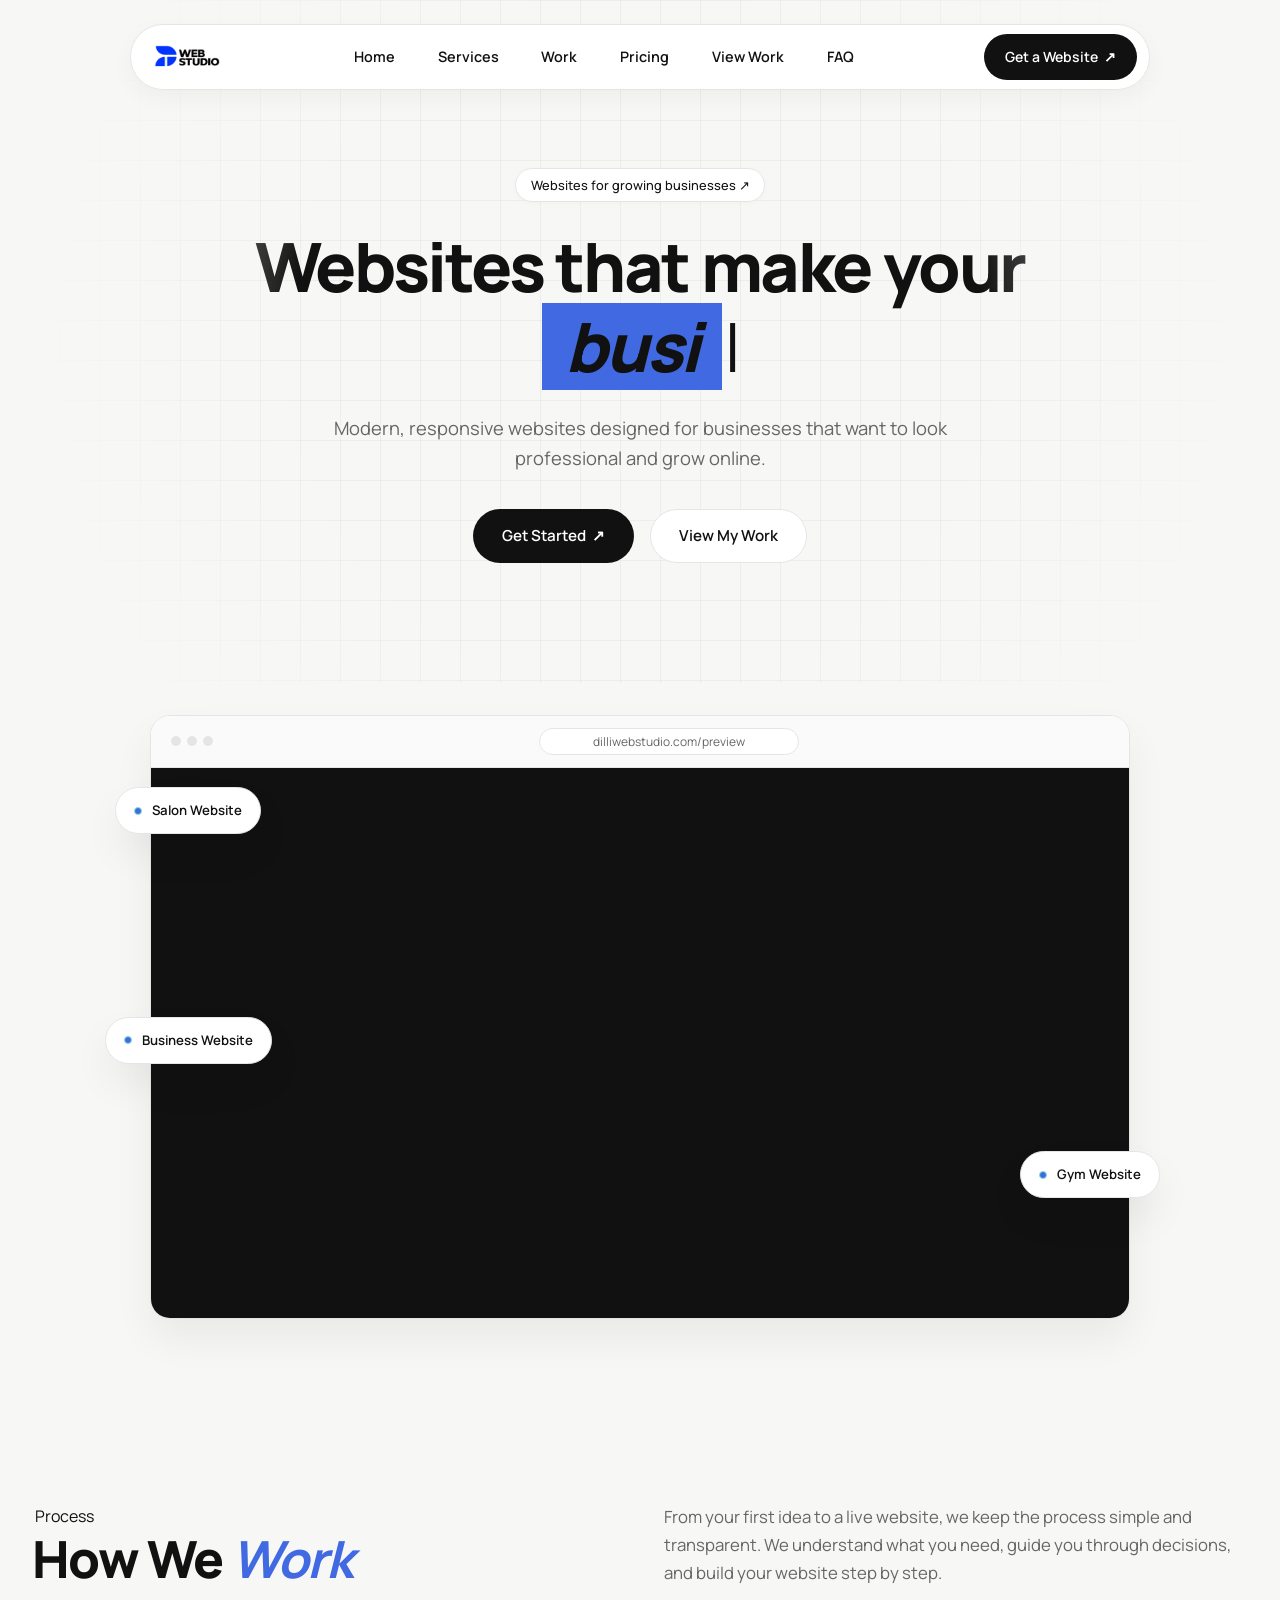
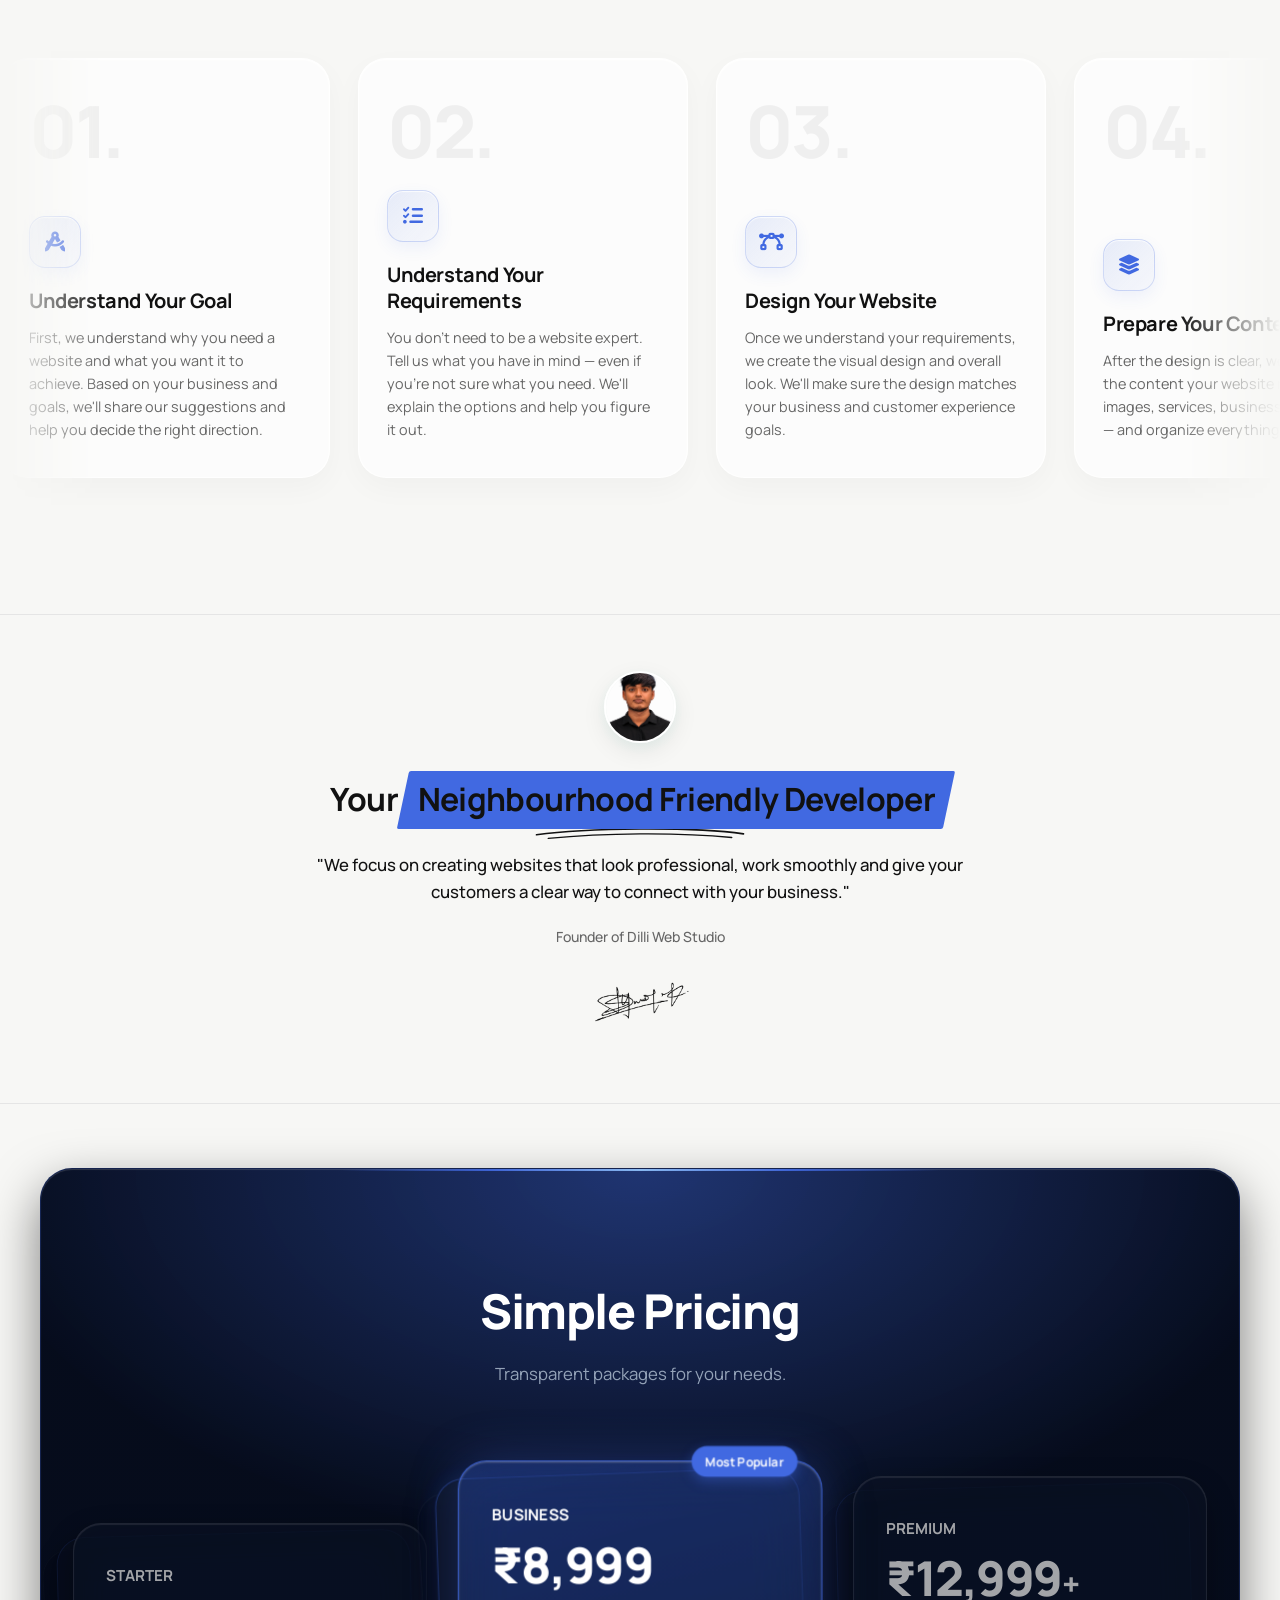
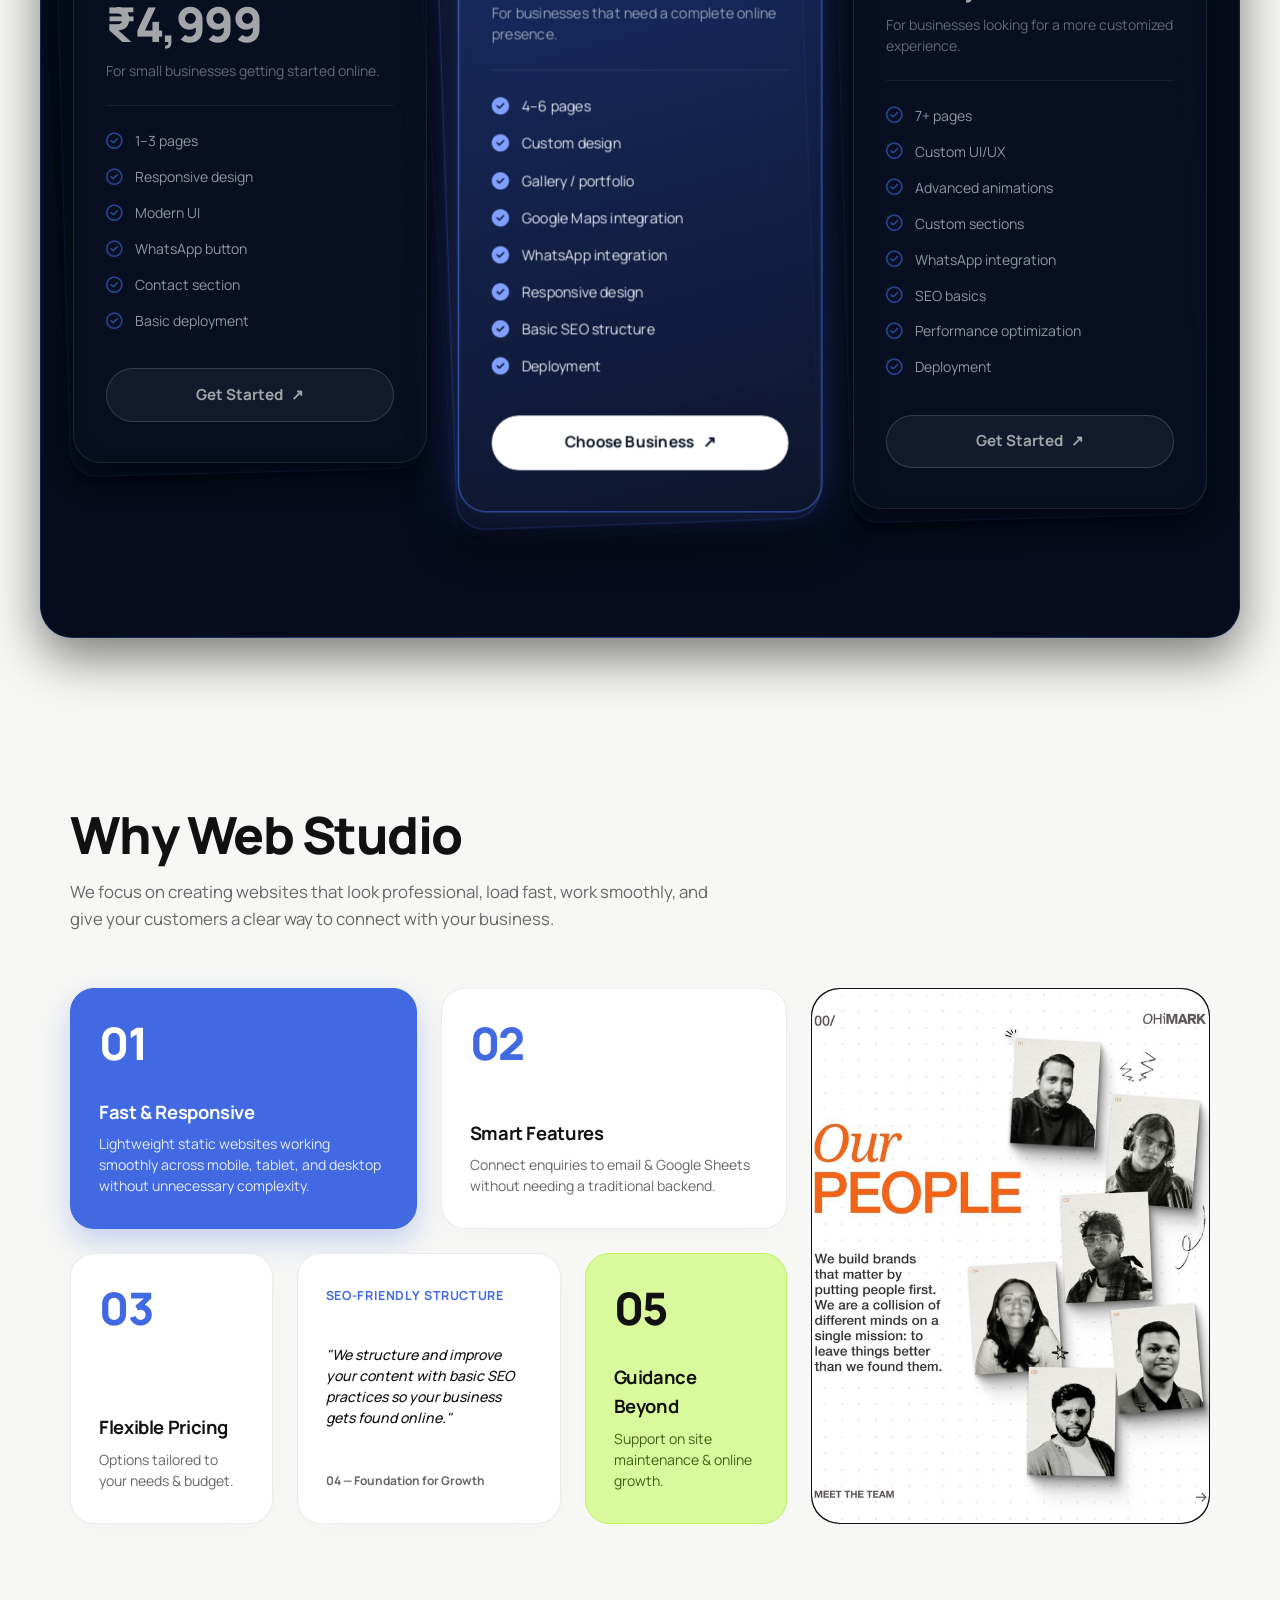
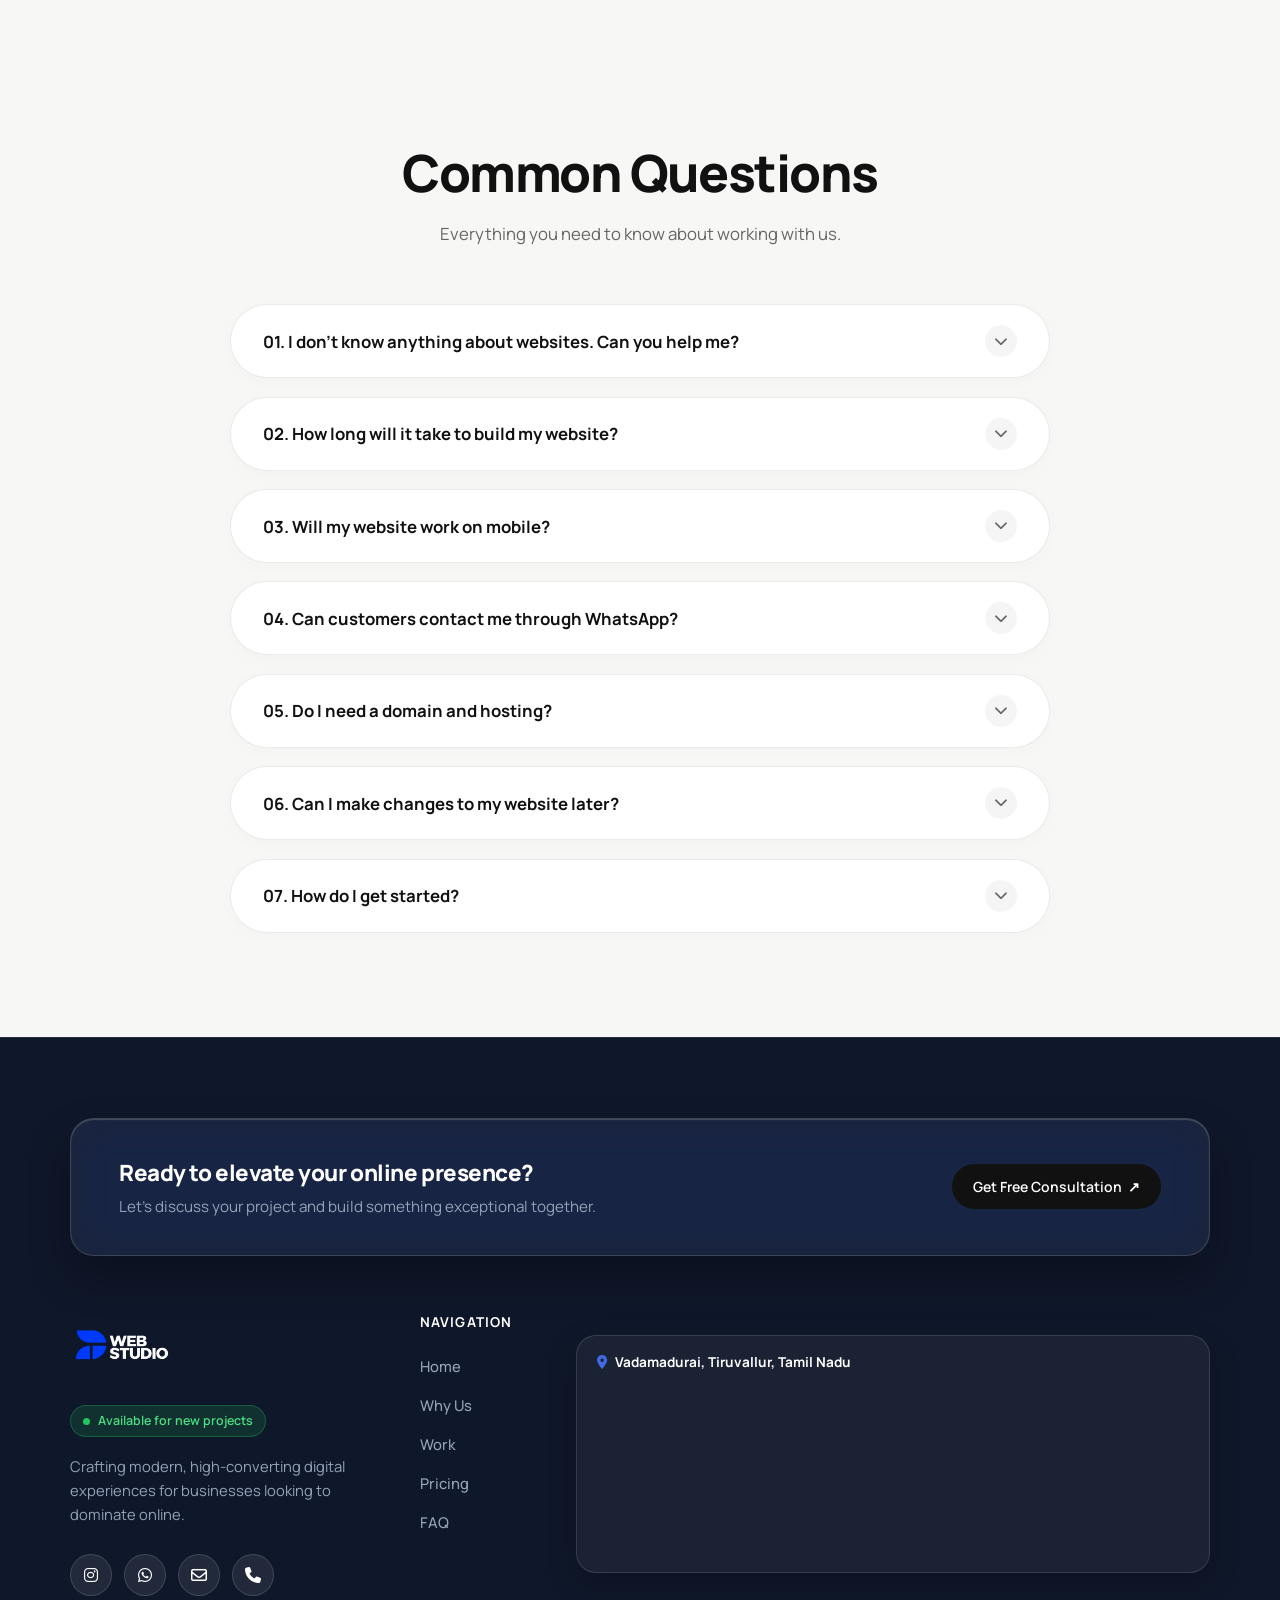
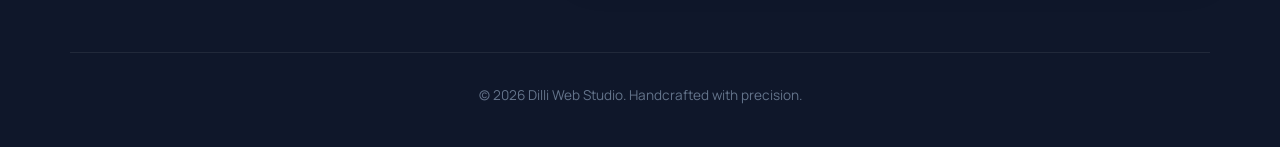
==== index.html @ 97ab56bd "'q'" ====
<!DOCTYPE html>
<html lang="en">

<head>
    <meta charset="UTF-8" />
    <meta name="viewport" content="width=device-width, initial-scale=1.0" />
    <title>Dilli Web Studio — Websites for Growing Businesses</title>
    <link rel="stylesheet" href="style.css">

    <link rel="stylesheet" href="https://cdnjs.cloudflare.com/ajax/libs/font-awesome/6.5.1/css/all.min.css" />

    <link rel="icon" type="image/png" href="data/WebStudio-FinalLogo2.png">
    <link rel="apple-touch-icon" href="data/WebStudio-FinalLogo2.png">

    <!-- Typography: Manrope -->
    <link rel="preconnect" href="https://fonts.googleapis.com">
    <link rel="preconnect" href="https://fonts.gstatic.com" crossorigin>
    <link href="https://fonts.googleapis.com/css2?family=Manrope:wght@400;500;600;700;800&display=swap"
        rel="stylesheet">
</head>

<body>

    <!-- NAVBAR -->
    <header class="header-nav">
        <div class="nav-pill">
            <a href="#" class="brand-logo">
                <img src="data/WebStudio-FinalLogo.png" alt="Dilli Web Studio Logo" class="brand-logo-img" />
            </a>

            <ul class="nav-menu" id="navMenu">
                <li><a href="#" class="nav-link">Home</a></li>
                <li><a href="services.html" class="nav-link">Services</a></li>
                <li><a href="#ourwork" class="nav-link">Work</a></li>
                <li><a href="#pricing" class="nav-link">Pricing</a></li>
                <li><a href="#mywork" class="nav-link">View Work</a></li>
                <li><a href="#f&q" class="nav-link">FAQ</a></li>
            </ul>

            <div class="nav-actions">
                <a href="https://wa.me/918825858292" target="_blank" class="btn-pill btn-primary">
                    Get a Website <span class="btn-arrow">↗</span>
                </a>
                <button class="mobile-toggle" id="mobileToggle" aria-label="Toggle Menu">
                    <i class="fa-solid fa-bars"></i>
                </button>
            </div>
        </div>
    </header>

    <main>
        <!-- HERO SECTION -->
        <section id="home" class="hero-section">
            <div class="badge-announcement">
                <span>Websites for growing businesses ↗</span>
            </div>

            <!-- Empty heading container for automatic typing animation -->
            <h1 class="hero-heading">
                <span id="typing-text"></span><span class="typing-cursor">|</span>
            </h1>

            <p class="hero-description">
                Modern, responsive websites designed for businesses that want to look professional and grow online.
            </p>

            <div class="hero-cta-group">
                <a href="https://wa.me/918825858292" target="_blank" class="btn-pill btn-primary">
                    Get Started <span class="btn-arrow">↗</span>
                </a>
                <a href="#" class="btn-pill btn-secondary">View My Work</a>
            </div>
        </section>

        <!-- PRO DUAL-OPTION GLASS NOTIFICATION WIDGET -->
        <div class="pro-whatsapp-widget">

            <!-- Frosted Glass Card -->
            <div class="pro-whatsapp-popup glass-card-theme" id="whatsappPopup">
                <button onclick="closeWhatsApp()" class="popup-close-btn" aria-label="Close notification">
                    <i class="fa-solid fa-xmark"></i>
                </button>

                <div class="popup-header">
                    <div class="popup-avatar-group">
                        <img src="data/pic-of-mee.png" class="popup-avatar-img" alt="Dilli Shankar" />
                        <span class="active-pulse"></span>
                    </div>
                    <div class="popup-meta">
                        <span class="popup-sender">Dilli Shankar</span>
                        <span class="popup-status"><i class="fa-solid fa-circle text-green"></i> Online & Ready to
                            Help</span>
                    </div>
                </div>

                <!-- Tab Option Switcher -->
                <div class="notif-tab-switcher">
                    <button class="notif-tab active" id="tabChatBtn" onclick="switchNotifTab('chat')">
                        <i class="fa-brands fa-whatsapp"></i> Direct Chat
                    </button>
                    <button class="notif-tab" id="tabFormBtn" onclick="switchNotifTab('form')">
                        <i class="fa-solid fa-paper-plane"></i> Quick Inquiry
                    </button>
                </div>

                <!-- View 1: Direct WhatsApp Chat -->
                <div class="notif-tab-content active" id="notifChatView">
                    <div class="popup-body">
                        <p class="popup-message">
                            👋 Hey there! Have a question about your project? Chat directly on WhatsApp.
                        </p>
                    </div>
                    <a href="https://wa.me/918825858292?text=Hi%2C%20I%20would%20like%20to%20discuss%20building%20a%20website!"
                        target="_blank" rel="noopener noreferrer" class="popup-cta-btn wa-bg">
                        <span>Start WhatsApp Chat</span>
                        <i class="fa-brands fa-whatsapp"></i>
                    </a>
                </div>

                <!-- View 2: Lead Submission Form (Google Apps Script) -->
                <div class="notif-tab-content" id="notifFormView">
                    <form id="leadCaptureForm" onsubmit="handleLeadSubmit(event)" class="notif-form">
                        <div class="form-group-sm">
                            <input type="text" id="leadName" name="Name" placeholder="Your Name" required
                                class="notif-input" />
                        </div>
                        <div class="form-group-sm">
                            <input type="tel" id="leadPhone" name="Phone" placeholder="WhatsApp Number" required
                                class="notif-input" />
                        </div>
                        <button type="submit" class="popup-cta-btn blue-bg" id="leadSubmitBtn">
                            <span>Submit Inquiry</span>
                            <i class="fa-solid fa-check"></i>
                        </button>
                        <div id="formSuccessMsg" class="form-success-alert"></div>
                    </form>
                </div>
            </div>

            <!-- Floating Circular Face Trigger -->
            <a href="javascript:void(0)" onclick="toggleNotificationCard()" class="pro-whatsapp-btn"
                aria-label="Contact Dilli Shankar">
                <img src="data/pic-of-mee.png" class="trigger-face-avatar" alt="Dilli Shankar Profile" />
                <span class="btn-wa-icon-badge"><i class="fa-brands fa-whatsapp"></i></span>
                <span class="btn-unread-badge">1</span>
            </a>

        </div>

        <!-- SHOWCASE / VIDEO SECTION -->
        <section id="mywork" class="showcase-section">
            <div class="showcase-wrapper">

                <!-- Floating Accent Badges -->
                <div class="floating-card float-1">
                    <span class="dot-status"></span> Salon Website
                </div>
                <div class="floating-card float-2">
                    <span class="dot-status"></span> Gym Website
                </div>
                <div class="floating-card float-3">
                    <span class="dot-status"></span> Business Website
                </div>

                <!-- Browser Frame with Embedded Video -->
                <div class="browser-frame">
                    <div class="browser-header">
                        <div class="browser-dots">
                            <div class="dot"></div>
                            <div class="dot"></div>
                            <div class="dot"></div>
                        </div>
                        <div class="browser-address">dilliwebstudio.com/preview</div>
                    </div>

                    <!-- Video Viewport -->
                    <div class="mockup-video-container">
                        <video autoplay loop muted playsinline class="showcase-video">
                            <source src="data/demo.mp4" type="video/mp4" />
                            Your browser does not support the video tag.
                        </video>
                    </div>
                </div>

            </div>
        </section>

        <!-- HOW WE WORK SECTION -->
        <section id=ourwork class="how-it-works-section" id="how-we-work">
            <div class="how-it-works-container">

                <!-- Header -->
                <div class="how-it-works-header">
                    <div class="header-left">
                        <span class="badge-pill">
                            <i class="fa-solid fa-sparkles"></i> Process
                        </span>
                        <h2 class="section-title">How We <em class="highlight-blue-italic">Work</em></h2>
                    </div>
                    <div class="header-right">
                        <p class="section-desc">
                            From your first idea to a live website, we keep the process simple and transparent. We
                            understand what you need, guide you through decisions, and build your website step by step.
                        </p>
                    </div>
                </div>

                <!-- Infinite Auto-Scrolling Glass Track -->
                <div class="process-carousel-wrapper">
                    <div class="process-cards-track">

                        <!-- Set 1 (Original) -->
                        <div class="process-card glass-card">
                            <span class="card-step-num">01.</span>
                            <div class="card-body">
                                <div class="card-icon-glass">
                                    <i class="fa-solid fa-compass-drafting"></i>
                                </div>
                                <h3 class="card-title">Understand Your Goal</h3>
                                <p class="card-text">First, we understand why you need a website and what you want it to
                                    achieve. Based on your business and goals, we'll share our suggestions and help you
                                    decide the right direction.</p>
                            </div>
                        </div>

                        <div class="process-card glass-card">
                            <span class="card-step-num">02.</span>
                            <div class="card-body">
                                <div class="card-icon-glass">
                                    <i class="fa-solid fa-list-check"></i>
                                </div>
                                <h3 class="card-title">Understand Your Requirements</h3>
                                <p class="card-text">You don't need to be a website expert. Tell us what you have in
                                    mind — even if you're not sure what you need. We'll explain the options and help you
                                    figure it out.</p>
                            </div>
                        </div>

                        <div class="process-card glass-card">
                            <span class="card-step-num">03.</span>
                            <div class="card-body">
                                <div class="card-icon-glass">
                                    <i class="fa-solid fa-bezier-curve"></i>
                                </div>
                                <h3 class="card-title">Design Your Website</h3>
                                <p class="card-text">Once we understand your requirements, we create the visual design
                                    and overall look. We'll make sure the design matches your business and customer
                                    experience goals.</p>
                            </div>
                        </div>

                        <div class="process-card glass-card">
                            <span class="card-step-num">04.</span>
                            <div class="card-body">
                                <div class="card-icon-glass">
                                    <i class="fa-solid fa-layer-group"></i>
                                </div>
                                <h3 class="card-title">Prepare Your Content</h3>
                                <p class="card-text">After the design is clear, we'll work on the content your website
                                    needs — text, images, services, business information — and organize everything
                                    properly.</p>
                            </div>
                        </div>

                        <div class="process-card glass-card">
                            <span class="card-step-num">05.</span>
                            <div class="card-body">
                                <div class="card-icon-glass">
                                    <i class="fa-solid fa-laptop-code"></i>
                                </div>
                                <h3 class="card-title">Bring Design to Life</h3>
                                <p class="card-text">Once design and content are ready, we move into development and
                                    build the responsive front-end so your website works smoothly across mobile, tablet,
                                    and desktop.</p>
                            </div>
                        </div>

                        <div class="process-card glass-card">
                            <span class="card-step-num">06.</span>
                            <div class="card-body">
                                <div class="card-icon-glass">
                                    <i class="fa-solid fa-network-wired"></i>
                                </div>
                                <h3 class="card-title">Add Smart Functionality</h3>
                                <p class="card-text">We can add useful features using Google Apps Script — such as
                                    contact form submissions, email notifications, and sending enquiry data directly to
                                    Google Sheets.</p>
                            </div>
                        </div>

                        <div class="process-card glass-card">
                            <span class="card-step-num">07.</span>
                            <div class="card-body">
                                <div class="card-icon-glass">
                                    <i class="fa-solid fa-paper-plane"></i>
                                </div>
                                <h3 class="card-title">Launch Your Website</h3>
                                <p class="card-text">Once everything is tested and you're happy with the result, we'll
                                    help get your website live with the appropriate hosting and deployment setup based
                                    on your requirements.</p>
                            </div>
                        </div>

                        <!-- Set 2 (Duplicated for Seamless Infinite Loop) -->
                        <div class="process-card glass-card" aria-hidden="true">
                            <span class="card-step-num">01.</span>
                            <div class="card-body">
                                <div class="card-icon-glass">
                                    <i class="fa-solid fa-compass-drafting"></i>
                                </div>
                                <h3 class="card-title">Understand Your Goal</h3>
                                <p class="card-text">First, we understand why you need a website and what you want it to
                                    achieve. Based on your business and goals, we'll share our suggestions and help you
                                    decide the right direction.</p>
                            </div>
                        </div>

                        <div class="process-card glass-card" aria-hidden="true">
                            <span class="card-step-num">02.</span>
                            <div class="card-body">
                                <div class="card-icon-glass">
                                    <i class="fa-solid fa-list-check"></i>
                                </div>
                                <h3 class="card-title">Understand Your Requirements</h3>
                                <p class="card-text">You don't need to be a website expert. Tell us what you have in
                                    mind — even if you're not sure what you need. We'll explain the options and help you
                                    figure it out.</p>
                            </div>
                        </div>

                        <div class="process-card glass-card" aria-hidden="true">
                            <span class="card-step-num">03.</span>
                            <div class="card-body">
                                <div class="card-icon-glass">
                                    <i class="fa-solid fa-bezier-curve"></i>
                                </div>
                                <h3 class="card-title">Design Your Website</h3>
                                <p class="card-text">Once we understand your requirements, we create the visual design
                                    and overall look. We'll make sure the design matches your business and customer
                                    experience goals.</p>
                            </div>
                        </div>

                        <div class="process-card glass-card" aria-hidden="true">
                            <span class="card-step-num">04.</span>
                            <div class="card-body">
                                <div class="card-icon-glass">
                                    <i class="fa-solid fa-layer-group"></i>
                                </div>
                                <h3 class="card-title">Prepare Your Content</h3>
                                <p class="card-text">After the design is clear, we'll work on the content your website
                                    needs — text, images, services, business information — and organize everything
                                    properly.</p>
                            </div>
                        </div>

                        <div class="process-card glass-card" aria-hidden="true">
                            <span class="card-step-num">05.</span>
                            <div class="card-body">
                                <div class="card-icon-glass">
                                    <i class="fa-solid fa-laptop-code"></i>
                                </div>
                                <h3 class="card-title">Bring Design to Life</h3>
                                <p class="card-text">Once design and content are ready, we move into development and
                                    build the responsive front-end so your website works smoothly across mobile, tablet,
                                    and desktop.</p>
                            </div>
                        </div>

                        <div class="process-card glass-card" aria-hidden="true">
                            <span class="card-step-num">06.</span>
                            <div class="card-body">
                                <div class="card-icon-glass">
                                    <i class="fa-solid fa-network-wired"></i>
                                </div>
                                <h3 class="card-title">Add Smart Functionality</h3>
                                <p class="card-text">We can add useful features using Google Apps Script — such as
                                    contact form submissions, email notifications, and sending enquiry data directly to
                                    Google Sheets.</p>
                            </div>
                        </div>

                        <div class="process-card glass-card" aria-hidden="true">
                            <span class="card-step-num">07.</span>
                            <div class="card-body">
                                <div class="card-icon-glass">
                                    <i class="fa-solid fa-paper-plane"></i>
                                </div>
                                <h3 class="card-title">Launch Your Website</h3>
                                <p class="card-text">Once everything is tested and you're happy with the result, we'll
                                    help get your website live with the appropriate hosting and deployment setup based
                                    on your requirements.</p>
                            </div>
                        </div>

                    </div>
                </div>

            </div>
        </section>

        <!-- SOCIAL PROOF SECTION -->
        <section class="social-proof-section reveal-on-scroll">
            <div class="proof-container">
                <div class="avatar-wrapper">
                    <img src="data/pic-of-mee.png" class="proof-avatar" alt="Dilli Shankar" />
                </div>

                <h3 class="proof-title">
                    Your <span class="highlight-skew">Neighbourhood Friendly Developer</span>
                    <svg class="underline-stroke" viewBox="0 0 240 20" fill="none" xmlns="http://www.w3.org/2000/svg">
                        <path d="M5 12 C 60 4, 180 3, 235 11" stroke="#111111" stroke-width="1.8"
                            stroke-linecap="round" />
                        <path d="M18 16 C 80 10, 160 9, 222 15" stroke="#111111" stroke-width="1.4"
                            stroke-linecap="round" />
                    </svg>
                </h3>
                <blockquote class="proof-quote">
                    "We focus on creating websites that look professional, work smoothly and give your customers a clear
                    way to connect with your business."
                </blockquote>

                <div class="proof-author-wrapper">
                    <p class="proof-author">Founder of Dilli Web Studio</p>
                    <img src="data/signature.png" alt="Dilli Shankar Signature" class="proof-signature" />
                </div>
            </div>
        </section>

        <!-- PRICING SECTION (STACKED DECK INTERACTION) -->
        <section class="pricing-section" id="pricing">
            <div class="pricing-header">
                <h2 class="pricing-heading">Simple Pricing</h2>
                <p class="pricing-subheading">Transparent packages for your needs.</p>
            </div>

            <div class="pricing-grid" id="pricingDeck">

                <!-- STARTER CARD -->
                <div class="stacked-card-wrapper" onclick="selectPricingCard(this, event)">
                    <div class="pricing-card">
                        <div class="card-top">
                            <span class="plan-tag">STARTER</span>
                            <div class="price-val">₹4,999</div>
                            <p class="plan-desc">For small businesses getting started online.</p>
                        </div>

                        <ul class="features-list">
                            <li><i class="fa-regular fa-circle-check"></i> 1–3 pages</li>
                            <li><i class="fa-regular fa-circle-check"></i> Responsive design</li>
                            <li><i class="fa-regular fa-circle-check"></i> Modern UI</li>
                            <li><i class="fa-regular fa-circle-check"></i> WhatsApp button</li>
                            <li><i class="fa-regular fa-circle-check"></i> Contact section</li>
                            <li><i class="fa-regular fa-circle-check"></i> Basic deployment</li>
                        </ul>

                        <a href="https://wa.me/918825858292?text=Hi%2C%20I%20am%20interested%20in%20the%20Starter%20Package!"
                            target="_blank" class="btn-card outline">
                            Get Started <span class="btn-arrow">↗</span>
                        </a>
                    </div>
                </div>

                <!-- BUSINESS CARD (DEFAULT ACTIVE / FRONT) -->
                <div class="stacked-card-wrapper popular active" onclick="selectPricingCard(this, event)">
                    <span class="badge-popular">Most Popular</span>
                    <div class="pricing-card">
                        <div class="card-top">
                            <span class="plan-tag">BUSINESS</span>
                            <div class="price-val">₹8,999</div>
                            <p class="plan-desc">For businesses that need a complete online presence.</p>
                        </div>

                        <ul class="features-list">
                            <li><i class="fa-solid fa-circle-check"></i> 4–6 pages</li>
                            <li><i class="fa-solid fa-circle-check"></i> Custom design</li>
                            <li><i class="fa-solid fa-circle-check"></i> Gallery / portfolio</li>
                            <li><i class="fa-solid fa-circle-check"></i> Google Maps integration</li>
                            <li><i class="fa-solid fa-circle-check"></i> WhatsApp integration</li>
                            <li><i class="fa-solid fa-circle-check"></i> Responsive design</li>
                            <li><i class="fa-solid fa-circle-check"></i> Basic SEO structure</li>
                            <li><i class="fa-solid fa-circle-check"></i> Deployment</li>
                        </ul>

                        <a href="https://wa.me/918825858292?text=Hi%2C%20I%20am%20interested%20in%20the%20Business%20Package!"
                            target="_blank" class="btn-card solid-white">
                            Choose Business <span class="btn-arrow">↗</span>
                        </a>
                    </div>
                </div>

                <!-- PREMIUM CARD -->
                <div class="stacked-card-wrapper" onclick="selectPricingCard(this, event)">
                    <div class="pricing-card">
                        <div class="card-top">
                            <span class="plan-tag">PREMIUM</span>
                            <div class="price-val">₹12,999<span class="plus-sign">+</span></div>
                            <p class="plan-desc">For businesses looking for a more customized experience.</p>
                        </div>

                        <ul class="features-list">
                            <li><i class="fa-regular fa-circle-check"></i> 7+ pages</li>
                            <li><i class="fa-regular fa-circle-check"></i> Custom UI/UX</li>
                            <li><i class="fa-regular fa-circle-check"></i> Advanced animations</li>
                            <li><i class="fa-regular fa-circle-check"></i> Custom sections</li>
                            <li><i class="fa-regular fa-circle-check"></i> WhatsApp integration</li>
                            <li><i class="fa-regular fa-circle-check"></i> SEO basics</li>
                            <li><i class="fa-regular fa-circle-check"></i> Performance optimization</li>
                            <li><i class="fa-regular fa-circle-check"></i> Deployment</li>
                        </ul>

                        <a href="https://wa.me/918825858292?text=Hi%2C%20I%20am%20interested%20in%20the%20Premium%20Package!"
                            target="_blank" class="btn-card outline">
                            Get Started <span class="btn-arrow">↗</span>
                        </a>
                    </div>
                </div>

            </div>
        </section>


        <!-- WHY DILLI WEB STUDIO (BENTO SECTION) -->
        <section id=Whyus class="why-us-section reveal-on-scroll">
            <div class="why-us-container">

                <!-- Header -->
                <div class="why-us-header">
                    <h2 class="why-us-title">Why Web Studio</h2>
                    <p class="why-us-subtitle">
                        We focus on creating websites that look professional, load fast, work smoothly, and give your
                        customers a clear way to connect with your business.
                    </p>
                </div>

                <!-- Bento Grid Layout -->
                <div class="why-us-bento-grid">

                    <!-- Left & Middle Grid Content Area -->
                    <div class="bento-left-group">

                        <!-- Row 1 Cards -->
                        <div class="bento-row">

                            <!-- Highlighted Blue Rectangle Card (01) -->
                            <div class="bento-card card-highlight-blue">
                                <div class="card-num-stat">01</div>
                                <div class="card-footer-info">
                                    <h3 class="bento-card-title">Fast & Responsive</h3>
                                    <p class="bento-card-desc">Lightweight static websites working smoothly across
                                        mobile, tablet, and desktop without unnecessary complexity.</p>
                                </div>
                            </div>

                            <!-- White Card (02) -->
                            <div class="bento-card card-light">
                                <div class="card-num-stat text-blue">02</div>
                                <div class="card-footer-info">
                                    <h3 class="bento-card-title">Smart Features</h3>
                                    <p class="bento-card-desc">Connect enquiries to email & Google Sheets without
                                        needing a traditional backend.</p>
                                </div>
                            </div>
                        </div>

                        <!-- Row 2 Cards -->
                        <div class="bento-row row-three-cols">
                            <!-- Card 03 -->
                            <div class="bento-card card-light">
                                <div class="card-num-stat text-blue">03</div>
                                <div class="card-footer-info">
                                    <h3 class="bento-card-title">Flexible Pricing</h3>
                                    <p class="bento-card-desc">Options tailored to your needs & budget.</p>
                                </div>
                            </div>

                            <!-- Card 04: Quote / Content Box -->
                            <div class="bento-card card-light">
                                <span class="quote-label">SEO-Friendly Structure</span>
                                <blockquote class="bento-quote">
                                    "We structure and improve your content with basic SEO practices so your business
                                    gets found online."
                                </blockquote>
                                <span class="quote-author">04 — Foundation for Growth</span>
                            </div>

                            <!-- Highlighted Lime Accent Card (05) -->
                            <div class="bento-card card-highlight-lime">
                                <div class="card-num-stat text-dark">05</div>
                                <div class="card-footer-info">
                                    <h3 class="bento-card-title">Guidance Beyond</h3>
                                    <p class="bento-card-desc">Support on site maintenance & online growth.</p>
                                </div>
                            </div>
                        </div>

                    </div>

                    <!-- Right Column Image Card (Add your image here) -->
                    <div class="bento-card card-image-showcase">
                        <img src="data/team.jpg" alt="Dilli Web Studio Team" class="bento-img" />
                    </div>

                </div>

            </div>
        </section>


        <!-- COMMON QUESTIONS (FAQ) SECTION -->
        <section id="f&q" class="faq-section reveal-on-scroll" id="faq">
            <div class="faq-container">

                <div class="faq-header">
                    <h2 class="faq-title">Common Questions</h2>
                    <p class="faq-subheading">Everything you need to know about working with us.</p>
                </div>

                <div class="faq-accordion">

                    <!-- Item 01 -->
                    <div class="faq-item">
                        <button class="faq-question" onclick="toggleFaq(this)">
                            <span>01. I don't know anything about websites. Can you help me?</span>
                            <div class="faq-icon-wrapper">
                                <i class="fa-solid fa-chevron-down faq-icon"></i>
                            </div>
                        </button>
                        <div class="faq-answer">
                            <div class="faq-answer-inner">
                                <p>Of course. 😊 You don't need any technical knowledge. Just tell us about your
                                    business and what you need. We'll explain everything in simple terms and guide you
                                    through the process.</p>
                            </div>
                        </div>
                    </div>

                    <!-- Item 02 -->
                    <div class="faq-item">
                        <button class="faq-question" onclick="toggleFaq(this)">
                            <span>02. How long will it take to build my website?</span>
                            <div class="faq-icon-wrapper">
                                <i class="fa-solid fa-chevron-down faq-icon"></i>
                            </div>
                        </button>
                        <div class="faq-answer">
                            <div class="faq-answer-inner">
                                <p>A simple website can usually be completed within a few days. More customized websites
                                    may take longer. We'll discuss the expected timeline before starting.</p>
                            </div>
                        </div>
                    </div>

                    <!-- Item 03 -->
                    <div class="faq-item">
                        <button class="faq-question" onclick="toggleFaq(this)">
                            <span>03. Will my website work on mobile?</span>
                            <div class="faq-icon-wrapper">
                                <i class="fa-solid fa-chevron-down faq-icon"></i>
                            </div>
                        </button>
                        <div class="faq-answer">
                            <div class="faq-answer-inner">
                                <p>Yes. Every website we build is designed to work smoothly on mobile, tablet, laptop
                                    and desktop.</p>
                            </div>
                        </div>
                    </div>

                    <!-- Item 04 -->
                    <div class="faq-item">
                        <button class="faq-question" onclick="toggleFaq(this)">
                            <span>04. Can customers contact me through WhatsApp?</span>
                            <div class="faq-icon-wrapper">
                                <i class="fa-solid fa-chevron-down faq-icon"></i>
                            </div>
                        </button>
                        <div class="faq-answer">
                            <div class="faq-answer-inner">
                                <p>Yes. We can add WhatsApp buttons so customers can contact your business directly from
                                    your website with a pre-filled enquiry message.</p>
                            </div>
                        </div>
                    </div>

                    <!-- Item 05 -->
                    <div class="faq-item">
                        <button class="faq-question" onclick="toggleFaq(this)">
                            <span>05. Do I need a domain and hosting?</span>
                            <div class="faq-icon-wrapper">
                                <i class="fa-solid fa-chevron-down faq-icon"></i>
                            </div>
                        </button>
                        <div class="faq-answer">
                            <div class="faq-answer-inner">
                                <p>Yes, your website needs a domain and hosting to be available online. If you're not
                                    familiar with them, don't worry — we'll explain what you need and guide you through
                                    the setup.</p>
                            </div>
                        </div>
                    </div>

                    <!-- Item 06 -->
                    <div class="faq-item">
                        <button class="faq-question" onclick="toggleFaq(this)">
                            <span>06. Can I make changes to my website later?</span>
                            <div class="faq-icon-wrapper">
                                <i class="fa-solid fa-chevron-down faq-icon"></i>
                            </div>
                        </button>
                        <div class="faq-answer">
                            <div class="faq-answer-inner">
                                <p>Yes. You can update things like services, prices, images and business information
                                    whenever needed. Just contact us when you need an update.</p>
                            </div>
                        </div>
                    </div>

                    <!-- Item 07 -->
                    <div class="faq-item">
                        <button class="faq-question" onclick="toggleFaq(this)">
                            <span>07. How do I get started?</span>
                            <div class="faq-icon-wrapper">
                                <i class="fa-solid fa-chevron-down faq-icon"></i>
                            </div>
                        </button>
                        <div class="faq-answer">
                            <div class="faq-answer-inner">
                                <p>It's simple. Tell us about your business and the kind of website you're looking for.
                                    We'll discuss your requirements, recommend a suitable option and take it from there.
                                </p>
                            </div>
                        </div>
                    </div>

                </div>
            </div>
        </section>
    </main>

    <!-- PREMIUM AGENCY FOOTER -->
    <footer class="footer-section">
        <div class="footer-container">
            <!-- 1. Floating Glass CTA Banner -->
            <div class="footer-cta-card glass-cta-card">
                <div class="cta-content">
                    <h3>Ready to elevate your online presence?</h3>
                    <p>Let's discuss your project and build something exceptional together.</p>
                </div>
                <a href="https://wa.me/918825858292?text=Hi%2C%20I%20would%20like%20to%20get%20a%20free%20consultation!"
                    target="_blank" class="btn-pill btn-primary">
                    Get Free Consultation <span class="btn-arrow">↗</span>
                </a>
            </div>

            <!-- 2. Balanced 2-Column Main Footer Grid -->
            <div class="footer-main-content">

                <!-- Left Column: Brand Info + Navigation -->
                <div class="footer-left-wrapper">
                    <!-- FOOTER BRAND COLUMN -->
                    <div class="footer-brand-col">
                        <a href="#" class="brand-logo">
                            <img src="data/WebStudio-FinalLogo1.png" alt="Dilli Web Studio Logo"
                                class="brand-logo-img" />
                        </a>

                        <div class="availability-badge">
                            <span class="pulse-dot"></span>
                            <span>Available for new projects</span>
                        </div>

                        <p class="footer-desc">
                            Crafting modern, high-converting digital experiences for businesses looking to dominate
                            online.
                        </p>

                        <div class="footer-social-icons">
                            <a href="https://instagram.com" target="_blank" class="social-btn" aria-label="Instagram">
                                <i class="fa-brands fa-instagram"></i>
                            </a>
                            <a href="https://wa.me/918825858292" target="_blank" class="social-btn"
                                aria-label="WhatsApp">
                                <i class="fa-brands fa-whatsapp"></i>
                            </a>
                            <a href="mailto:hello@dilliwebstudio.com" class="social-btn" aria-label="Email">
                                <i class="fa-regular fa-envelope"></i>
                            </a>
                            <a href="tel:+918825858292" class="social-btn" aria-label="Contact Call">
                                <i class="fa-solid fa-phone"></i>
                            </a>
                        </div>
                    </div>

                    <div class="footer-nav-col">
                        <h4 class="footer-title">Navigation</h4>
                        <ul>
                            <li><a href="#">Home</a></li>
                            <li><a href="#Whyus">Why Us</a></li>
                            <li><a href="#ourwork">Work</a></li>
                            <li><a href="#pricing">Pricing</a></li>
                            <li><a href="#f&q">FAQ</a></li>
                        </ul>
                    </div>
                </div>

                <!-- Right Column: Aesthetic Working Map Card -->
                <div class="footer-map-col">
                    <div class="map-card-wrapper">
                        <div class="map-card-header">
                            <i class="fa-solid fa-location-dot map-icon"></i>
                            <span>Vadamadurai, Tiruvallur, Tamil Nadu</span>
                        </div>
                        <div class="map-frame-container">
                            <iframe
                                src="https://www.google.com/maps/embed?pb=!1m14!1m8!1m3!1d995633.7529059132!2d80.6243349!3d12.8952213!3m2!1i1024!2i768!4f13.1!3m3!1m2!1s0x3a52811a87b71831%3A0x5bb26903561a7328!2sVadamadurai%2C%20Tamil%20Nadu!5e0!3m2!1sen!2sin!4v1786488352959!5m2!1sen!2sin"
                                width="600" height="450" style="border:0;" allowfullscreen="" loading="lazy"
                                referrerpolicy="strict-origin-when-cross-origin"></iframe>
                        </div>
                    </div>
                </div>

            </div>

            <!-- 3. Bottom Bar -->
            <div class="footer-bottom">
                <p class="footer-copyright">
                    © 2026 Dilli Web Studio. Handcrafted with precision.
                </p>
            </div>

        </div>
    </footer>

    <script src="scripts.js"></script>
</body>

</html>
---- style.css ----
/* ==========================================================================
   DESIGN TOKENS & SYSTEM
   ========================================================================== */
:root {
    --bg-primary: #F7F7F5;
    --text-primary: #111111;
    --text-secondary: #666666;
    --color-white: #FFFFFF;
    --border-subtle: #E5E5E5;
    --accent-mint: #4169E1;
    --btn-bg: #111111;
    --btn-text: #FFFFFF;

    --font-family: 'Manrope', -apple-system, BlinkMacSystemFont, sans-serif;

    --weight-body: 400;
    --weight-nav: 500;
    --weight-btn: 600;
    --weight-h2: 700;
    --weight-hero: 800;

    --radius-sm: 8px;
    --radius-md: 12px;
    --radius-card: 20px;
    --radius-pill: 9999px;

    --border-thin: 1px solid var(--border-subtle);
    --shadow-subtle: 0 10px 30px rgba(0, 0, 0, 0.03);
    --shadow-float: 0 20px 40px rgba(0, 0, 0, 0.06);
    --shadow-nav: 0 8px 24px rgba(0, 0, 0, 0.04);
}

/* Base Reset */
* {
    box-sizing: border-box;
    margin: 0;
    padding: 0;
}

body {
    background-color: var(--bg-primary);
    color: var(--text-primary);
    font-family: var(--font-family);
    font-size: 1rem;
    font-weight: var(--weight-body);
    line-height: 1.6;
    -webkit-font-smoothing: antialiased;
    overflow-x: hidden;
}

/* Keyframe Animations */
@keyframes fadeInDown {
    from {
        opacity: 0;
        transform: translateY(-15px);
    }
    to {
        opacity: 1;
        transform: translateY(0);
    }
}

@keyframes fadeInUp {
    from {
        opacity: 0;
        transform: translateY(20px);
    }
    to {
        opacity: 1;
        transform: translateY(0);
    }
}

@keyframes floatSlow {
    0%, 100% {
        transform: translateY(0);
    }
    50% {
        transform: translateY(-8px);
    }
}

@keyframes floatReverse {
    0%, 100% {
        transform: translateY(0);
    }
    50% {
        transform: translateY(8px);
    }
}

/* ==========================================================================
   NAVBAR
   ========================================================================== */
.header-nav {
    position: fixed;
    top: 1.5rem;
    left: 0;
    right: 0;
    width: min(92%, 1020px);
    margin: 0 auto;
    z-index: 999999 !important;
    animation: fadeInDown 0.8s cubic-bezier(0.16, 1, 0.3, 1) forwards;
}

.nav-pill {
    background-color: rgba(255, 255, 255, 0.92);
    backdrop-filter: blur(12px);
    -webkit-backdrop-filter: blur(12px);
    border: var(--border-thin);
    border-radius: var(--radius-pill);
    box-shadow: var(--shadow-nav);
    padding: 0.5rem 0.75rem 0.5rem 1.25rem;
    display: flex;
    align-items: center;
    justify-content: space-between;
    gap: 1rem;
}

/* Brand Logo Image Styling */
.brand-logo-img {
    height: 48px;
    width: auto;
    object-fit: contain;
    display: block;
}

/* Footer Brand Logo Increased Size */
.footer-brand-col .brand-logo-img {
    height: 68px;
    width: auto;
    object-fit: contain;
    display: block;
    margin-bottom: 12px;
}

.logo-mark {
    width: 28px;
    height: 28px;
    background-color: var(--text-primary);
    color: var(--color-white);
    border-radius: 50%;
    display: flex;
    align-items: center;
    justify-content: center;
    font-size: 0.85rem;
    font-weight: 800;
}

.nav-menu {
    display: flex;
    align-items: center;
    gap: 0.35rem;
    list-style: none;
}

.nav-link {
    position: relative;
    text-decoration: none;
    color: #111111;
    font-size: 0.9rem;
    font-weight: 600;
    padding: 0.5rem 1.1rem;
    border-radius: var(--radius-pill);
    border: 1px solid transparent;
    transition: all 0.35s cubic-bezier(0.16, 1, 0.3, 1);
}

.nav-link:hover {
    color: #000000;
    background-color: rgba(255, 255, 255, 0.18);
    backdrop-filter: blur(20px) saturate(190%);
    -webkit-backdrop-filter: blur(20px) saturate(190%);
    border: 1px solid rgba(255, 255, 255, 0.45);
    box-shadow:
        inset 0 1px 1px 0 rgba(255, 255, 255, 0.6),
        inset 0 -1px 2px 0 rgba(0, 0, 0, 0.2),
        0 8px 24px -4px rgba(0, 0, 0, 0.12);
}

.nav-actions {
    display: flex;
    align-items: center;
    gap: 0.75rem;
}

.mobile-toggle {
    display: none;
    background: transparent;
    border: none;
    font-size: 1.25rem;
    cursor: pointer;
    color: var(--text-primary);
    padding: 0.25rem 0.5rem;
}

/* Buttons */
.btn-pill {
    display: inline-flex;
    align-items: center;
    justify-content: center;
    gap: 0.35rem;
    border-radius: var(--radius-pill);
    font-family: var(--font-family);
    font-weight: var(--weight-btn);
    font-size: 0.875rem;
    text-decoration: none;
    cursor: pointer;
    transition: all 0.2s cubic-bezier(0.16, 1, 0.3, 1);
    border: none;
    white-space: nowrap;
}

.btn-arrow {
    display: inline-block;
    transition: transform 0.35s cubic-bezier(0.16, 1, 0.3, 1);
}

.btn-primary {
    background-color: var(--btn-bg);
    color: var(--btn-text);
    padding: 0.65rem 1.25rem;
    position: relative;
    overflow: hidden;
    border: 1px solid transparent;
    transition: all 0.35s cubic-bezier(0.16, 1, 0.3, 1);
}

.btn-primary:hover {
    color: #111111;
    background-color: rgba(255, 255, 255, 0.25);
    backdrop-filter: blur(20px) saturate(190%);
    -webkit-backdrop-filter: blur(20px) saturate(190%);
    border: 1px solid rgba(255, 255, 255, 0.5);
    box-shadow:
        inset 0 1px 1px 0 rgba(255, 255, 255, 0.7),
        inset 0 -1px 2px 0 rgba(0, 0, 0, 0.15),
        0 8px 24px -4px rgba(0, 0, 0, 0.15);
    transform: translateY(-2px);
}

.btn-primary:hover .btn-arrow {
    transform: translate(2px, -2px) rotate(45deg);
}

.btn-secondary {
    background-color: var(--color-white);
    color: var(--text-primary);
    border: var(--border-thin);
    padding: 0.85rem 1.75rem;
    position: relative;
    overflow: hidden;
    transition: all 0.35s cubic-bezier(0.16, 1, 0.3, 1);
}

.btn-secondary:hover {
    color: #FFFFFF;
    background-color: rgba(17, 17, 17, 0.75);
    backdrop-filter: blur(20px) saturate(190%);
    -webkit-backdrop-filter: blur(20px) saturate(190%);
    border: 1px solid rgba(255, 255, 255, 0.2);
    box-shadow:
        inset 0 1px 1px 0 rgba(255, 255, 255, 0.3),
        0 8px 24px -4px rgba(0, 0, 0, 0.25);
    transform: translateY(-2px);
}

/* ==========================================================================
   HERO SECTION
   ========================================================================== */
.hero-section {
    position: relative;
    z-index: 1 !important;
    padding-top: 10.5rem;
    padding-bottom: 3rem;
    padding-left: 1.5rem;
    padding-right: 1.5rem;
    max-width: 1200px;
    margin: 0 auto;
    display: flex;
    flex-direction: column;
    align-items: center;
    text-align: center;
    animation: fadeInUp 0.8s cubic-bezier(0.16, 1, 0.3, 1) forwards;
    background-image:
        linear-gradient(to right, rgba(0, 0, 0, 0.04) 1px, transparent 1px),
        linear-gradient(to bottom, rgba(0, 0, 0, 0.04) 1px, transparent 1px);
    background-size: 40px 40px;
    background-position: center top;
    mask-image: radial-gradient(circle at center, black 50%, transparent 90%);
    -webkit-mask-image: radial-gradient(circle at center, black 50%, transparent 90%);
}

.badge-announcement {
    display: inline-flex;
    align-items: center;
    gap: 0.35rem;
    background-color: var(--color-white);
    border: var(--border-thin);
    padding: 0.35rem 0.9rem;
    border-radius: var(--radius-pill);
    font-size: 0.8rem;
    font-weight: var(--weight-nav);
    color: var(--text-primary);
    margin-bottom: 1.75rem;
    box-shadow: 0 2px 8px rgba(0, 0, 0, 0.02);
}

.hero-heading {
    font-size: clamp(2.5rem, 5.5vw, 4.25rem);
    font-weight: var(--weight-hero);
    line-height: 1.08;
    letter-spacing: -0.035em;
    color: var(--text-primary);
    max-width: 820px;
    margin-bottom: 1.5rem;
}

.highlight-mint {
    background-color: var(--accent-mint);
    color: var(--text-primary);
    padding: 0.1em 0.35em;
    font-style: italic;
    display: inline-block;
}

.highlight-wrapper {
    position: relative;
    display: inline-block;
}

.hero-underline-stroke {
    position: absolute;
    bottom: -16px;
    left: 0;
    width: 100%;
    height: 20px;
    pointer-events: none;
    overflow: visible;
    animation: fadeInDown 0.4s ease forwards;
}

.hero-description {
    font-size: clamp(1rem, 2vw, 1.15rem);
    font-weight: var(--weight-body);
    color: var(--text-secondary);
    max-width: 620px;
    line-height: 1.6;
    margin-bottom: 2.25rem;
}

.hero-cta-group {
    display: flex;
    align-items: center;
    gap: 1rem;
    margin-bottom: 4.5rem;
}

.hero-cta-group .btn-pill {
    padding: 0.85rem 1.75rem;
    font-size: 0.95rem;
}

/* ==========================================================================
   SHOWCASE SECTION
   ========================================================================== */
.showcase-section {
    width: 100%;
    padding: 2rem 1.5rem 5rem 1.5rem;
    display: flex;
    justify-content: center;
    position: relative;
    z-index: 1 !important;
}

.showcase-wrapper {
    position: relative;
    z-index: 1 !important;
    width: 100%;
    max-width: 980px;
    margin: 0 auto;
}

.browser-frame {
    background-color: var(--color-white);
    border: var(--border-thin);
    border-radius: var(--radius-card);
    box-shadow: var(--shadow-float);
    overflow: hidden;
    text-align: left;
    position: relative;
    z-index: 1;
}

.browser-header {
    background-color: #FAFAFA;
    border-bottom: var(--border-thin);
    padding: 0.75rem 1.25rem;
    display: flex;
    align-items: center;
    gap: 1rem;
}

.browser-dots {
    display: flex;
    gap: 6px;
}

.dot {
    width: 10px;
    height: 10px;
    border-radius: 50%;
    background-color: #E5E5E5;
}

.browser-address {
    background-color: var(--color-white);
    border: var(--border-thin);
    border-radius: var(--radius-pill);
    padding: 0.2rem 1rem;
    font-size: 0.75rem;
    color: var(--text-secondary);
    width: 100%;
    max-width: 260px;
    text-align: center;
    margin: 0 auto;
}

.mockup-video-container {
    width: 100%;
    aspect-ratio: 16 / 9;
    background-color: #111111;
    overflow: hidden;
    display: flex;
    align-items: center;
    justify-content: center;
}

.showcase-video {
    width: 100%;
    height: 100%;
    object-fit: cover;
    display: block;
}

.floating-card {
    position: absolute;
    background-color: var(--color-white);
    border: var(--border-thin);
    padding: 0.75rem 1.15rem;
    border-radius: var(--radius-pill);
    box-shadow: var(--shadow-float);
    display: flex;
    align-items: center;
    gap: 0.6rem;
    font-size: 0.825rem;
    font-weight: 600;
    color: var(--text-primary);
    z-index: 2 !important;
}

.floating-card .dot-status {
    width: 8px;
    height: 8px;
    border-radius: 50%;
    background-color: var(--accent-mint);
    border: 1px solid #82E4D0;
}

.float-1 {
    top: 12%;
    left: -35px;
    animation: floatSlow 5s ease-in-out infinite;
}

.float-2 {
    bottom: 20%;
    right: -30px;
    animation: floatReverse 6s ease-in-out infinite;
}

.float-3 {
    top: 50%;
    left: -45px;
    animation: floatSlow 7s ease-in-out infinite;
}

/* ==========================================================================
   SOCIAL PROOF SECTION
   ========================================================================== */
.social-proof-section {
    width: 100%;
    background-color: var(--bg-primary);
    padding: 3.5rem 1.5rem;
    display: flex;
    justify-content: center;
    align-items: center;
    border-top: var(--border-thin);
    border-bottom: var(--border-thin);
    position: relative;
    z-index: 1;
    opacity: 0;
    transform: translateY(30px) scale(0.98);
    transition: opacity 0.8s cubic-bezier(0.16, 1, 0.3, 1), transform 0.8s cubic-bezier(0.16, 1, 0.3, 1);
}

.social-proof-section.is-visible {
    opacity: 1;
    transform: translateY(0) scale(1);
}

.proof-container {
    max-width: 680px;
    margin: 0 auto;
    text-align: center;
    display: flex;
    flex-direction: column;
    align-items: center;
}

.avatar-wrapper {
    margin-bottom: 1.25rem;
    position: relative;
    display: inline-block;
}

.avatar-wrapper::after {
    content: '';
    position: absolute;
    inset: -6px;
    border-radius: 50%;
    background: radial-gradient(circle, #b8f3e899 0%, transparent 70%);
    z-index: 0;
    opacity: 0.7;
    animation: avatarPulse 4s ease-in-out infinite alternate;
}

@keyframes avatarPulse {
    0% {
        transform: scale(0.95);
        opacity: 0.4;
    }
    100% {
        transform: scale(1.1);
        opacity: 0.8;
    }
}

.proof-avatar {
    width: 72px;
    height: 72px;
    border-radius: 50%;
    object-fit: cover;
    position: relative;
    z-index: 1;
    border: 2px solid #FFFFFF;
    box-shadow: 0 8px 24px rgba(0, 0, 0, 0.08);
    transition: transform 0.4s cubic-bezier(0.16, 1, 0.3, 1);
}

.proof-container:hover .proof-avatar {
    transform: scale(1.06) translateY(-2px);
}

.proof-title {
    position: relative;
    display: inline-block;
    font-size: 2rem;
    font-weight: 700;
    color: var(--text-primary);
    letter-spacing: -0.02em;
    margin-bottom: 1.5rem;
}

.highlight-skew {
    position: relative;
    display: inline-block;
    padding: 0.1em 0.45em;
    color: var(--text-primary);
    z-index: 1;
}

.highlight-skew::before {
    content: '';
    position: absolute;
    inset: 0;
    background-color: #4169E1;
    transform: skewX(-12deg);
    z-index: -1;
    border-radius: 2px;
}

.underline-stroke {
    position: absolute;
    bottom: -14px;
    left: 50%;
    transform: translateX(-50%);
    width: 220px;
    height: 18px;
    pointer-events: none;
    overflow: visible;
}

.proof-quote {
    font-size: 1.05rem;
    font-weight: 500;
    color: var(--text-primary);
    line-height: 1.6;
    margin-bottom: 0.75rem;
}

.proof-author-wrapper {
    display: flex;
    flex-direction: column;
    align-items: center;
    gap: 0.5rem;
    margin-top: 0.5rem;
}

.proof-author {
    font-size: 0.875rem;
    color: var(--text-secondary);
    font-weight: 500;
}

.proof-signature {
    height: 90px;
    max-width: 320px;
    width: auto;
    object-fit: contain;
    mix-blend-mode: multiply;
    opacity: 0.95;
    filter: contrast(125%) brightness(95%);
    transition: transform 0.35s cubic-bezier(0.16, 1, 0.3, 1);
}

.proof-author-wrapper:hover .proof-signature {
    transform: scale(1.05);
}

.typing-cursor {
    display: inline-block;
    font-weight: 400;
    margin-left: 2px;
    color: var(--text-primary);
    animation: blinkCursor 0.7s infinite;
}

@keyframes blinkCursor {
    0%, 100% {
        opacity: 1;
    }
    50% {
        opacity: 0;
    }
}

/* ==========================================================================
   STACKED / LAYERED CARD DECK PRICING SECTION
   ========================================================================== */
.pricing-section {
    width: 100%;
    padding: 6.5rem 1.5rem;
    max-width: 1200px;
    margin: 4rem auto;
    background:
        radial-gradient(ellipse 80% 50% at 50% 0%, rgba(65, 105, 225, 0.45) 0%, rgba(6, 12, 28, 0.98) 70%),
        #040A17;
    border-radius: 32px;
    border: 1px solid rgba(65, 105, 225, 0.25);
    box-shadow: inset 0 1px 1px 0 rgba(255, 255, 255, 0.15), 0 20px 50px rgba(0, 0, 0, 0.5);
    position: relative;
    overflow: hidden;
}

.pricing-section::before {
    content: '';
    position: absolute;
    top: 0;
    left: 25%;
    right: 25%;
    height: 2px;
    background: linear-gradient(90deg, transparent, #4169E1, #93C5FD, #4169E1, transparent);
    opacity: 0.9;
}

.pricing-header {
    text-align: center;
    margin-bottom: 4rem;
}

.pricing-heading {
    font-size: clamp(2.2rem, 4vw, 3rem);
    font-weight: 800;
    color: #FFFFFF !important;
    letter-spacing: -0.03em;
    margin-bottom: 0.75rem;
}

.pricing-subheading {
    font-size: 1.05rem;
    color: #94A3B8 !important;
    max-width: 600px;
    margin: 0 auto;
}

.pricing-grid {
    display: grid;
    grid-template-columns: repeat(3, 1fr);
    gap: 2.25rem;
    align-items: center;
    padding: 1.5rem 0.5rem;
}

.stacked-card-wrapper {
    position: relative;
    cursor: pointer;
    z-index: 1;
    transition: all 0.4s cubic-bezier(0.16, 1, 0.3, 1);
}

.stacked-card-wrapper::before {
    content: '';
    position: absolute;
    inset: 0;
    background: rgba(10, 17, 35, 0.85);
    border: 1px solid rgba(65, 105, 225, 0.25);
    border-radius: 28px;
    transform: translate(-10px, 10px) rotate(-1.5deg);
    z-index: -1;
    box-shadow: 0 10px 25px rgba(0, 0, 0, 0.5);
    transition: all 0.4s cubic-bezier(0.16, 1, 0.3, 1);
    opacity: 0.75;
}

.stacked-card-wrapper::after {
    content: '';
    position: absolute;
    inset: 0;
    background: rgba(6, 12, 28, 0.95);
    border: 1px solid rgba(255, 255, 255, 0.08);
    border-radius: 28px;
    transform: translate(-18px, 18px) rotate(-3deg);
    z-index: -2;
    opacity: 0.4;
    transition: all 0.4s cubic-bezier(0.16, 1, 0.3, 1);
}

.stacked-card-wrapper:not(.active) {
    opacity: 0.75;
    filter: brightness(0.85);
}

.stacked-card-wrapper:not(.active):hover {
    opacity: 0.95;
    filter: brightness(0.98);
    transform: translateY(-4px);
}

.stacked-card-wrapper:not(.active):hover::before {
    transform: translate(-14px, 14px) rotate(-2deg);
    border-color: rgba(65, 105, 225, 0.4);
}

.stacked-card-wrapper.active {
    z-index: 10 !important;
    opacity: 1 !important;
    filter: brightness(1) !important;
    transform: scale(1.03) translateY(-6px);
}

.stacked-card-wrapper.active::before {
    transform: translate(-12px, 12px) rotate(-2deg);
    background: rgba(15, 23, 42, 0.9);
    border-color: rgba(65, 105, 225, 0.5);
    box-shadow: 0 12px 30px rgba(0, 0, 0, 0.6), 0 0 25px rgba(65, 105, 225, 0.25);
    opacity: 0.9;
}

.stacked-card-wrapper.active::after {
    transform: translate(-22px, 22px) rotate(-3.5deg);
    opacity: 0.6;
}

.pricing-card {
    background: rgba(15, 23, 42, 0.7);
    backdrop-filter: blur(24px) saturate(180%);
    -webkit-backdrop-filter: blur(24px) saturate(180%);
    border: 1px solid rgba(255, 255, 255, 0.14);
    border-radius: 28px;
    padding: 2.5rem 2rem;
    display: flex;
    flex-direction: column;
    justify-content: space-between;
    position: relative;
    box-shadow: inset 0 1px 1px 0 rgba(255, 255, 255, 0.15), 0 12px 32px rgba(0, 0, 0, 0.4);
    transition: all 0.4s cubic-bezier(0.16, 1, 0.3, 1);
}

.stacked-card-wrapper.active .pricing-card {
    border-color: rgba(65, 105, 225, 0.85);
    box-shadow: inset 0 1px 2px 0 rgba(255, 255, 255, 0.3), 0 0 45px rgba(65, 105, 225, 0.35), 0 20px 45px rgba(0, 0, 0, 0.6);
}

.stacked-card-wrapper.popular.active .pricing-card {
    background: linear-gradient(165deg, rgba(65, 105, 225, 0.3) 0%, rgba(15, 23, 42, 0.8) 100%);
}

.card-top {
    margin-bottom: 1.5rem;
}

.plan-tag {
    font-size: 0.95rem;
    font-weight: 700;
    color: #FFFFFF;
    display: block;
    margin-bottom: 0.75rem;
}

.price-val {
    font-size: 3rem;
    font-weight: 800;
    color: #FFFFFF;
    letter-spacing: -0.03em;
    line-height: 1;
    margin-bottom: 0.75rem;
}

.plus-sign {
    font-size: 2rem;
}

.plan-desc {
    font-size: 0.875rem;
    color: #94A3B8;
    line-height: 1.5;
}

.badge-popular {
    position: absolute;
    top: -14px;
    right: 24px;
    background: #4169E1;
    color: #FFFFFF;
    font-size: 0.75rem;
    font-weight: 700;
    padding: 0.35rem 0.85rem;
    border-radius: var(--radius-pill);
    box-shadow: 0 4px 12px rgba(65, 105, 225, 0.4);
    z-index: 12;
}

.features-list {
    list-style: none;
    margin-bottom: 2.25rem;
    display: flex;
    flex-direction: column;
    gap: 0.85rem;
    border-top: 1px solid rgba(255, 255, 255, 0.1);
    padding-top: 1.5rem;
}

.features-list li {
    font-size: 0.875rem;
    color: #E2E8F0;
    display: flex;
    align-items: center;
    gap: 0.75rem;
}

.features-list i {
    font-size: 1.05rem;
    color: #4169E1;
}

.stacked-card-wrapper.active .features-list i {
    color: #82A0FF;
}

.btn-card {
    display: inline-flex;
    align-items: center;
    justify-content: center;
    gap: 0.5rem;
    width: 100%;
    padding: 0.85rem 1.25rem;
    border-radius: var(--radius-pill);
    font-size: 0.95rem;
    font-weight: 700;
    text-decoration: none;
    transition: all 0.35s cubic-bezier(0.16, 1, 0.3, 1);
}

.btn-card.outline {
    background: rgba(255, 255, 255, 0.08);
    color: #FFFFFF !important;
    border: 1px solid rgba(255, 255, 255, 0.25);
}

.stacked-card-wrapper.active .btn-card.outline {
    background: rgba(255, 255, 255, 0.15);
    border-color: rgba(255, 255, 255, 0.4);
}

.btn-card.outline:hover {
    background: #FFFFFF;
    color: #0F172A !important;
    border-color: #FFFFFF;
    transform: translateY(-2px);
}

.btn-card.solid-white {
    background: #FFFFFF;
    color: #0F172A !important;
    border: 1px solid #FFFFFF;
}

.btn-card.solid-white:hover {
    background: #F8FAFC;
    transform: translateY(-2px);
}

/* ==========================================================================
   HOW WE WORK - GLASS & INFINITE AUTO-LOOP
   ========================================================================== */
.how-it-works-section {
    width: 100%;
    padding: 6.5rem 0;
    background-color: var(--bg-primary);
    position: relative;
    overflow: hidden;
}

.how-it-works-container {
    width: 100%;
    margin: 0 auto;
}

.how-it-works-header {
    max-width: 1300px;
    margin: 0 auto 3.5rem auto;
    padding: 0 2rem;
    display: grid;
    grid-template-columns: 1fr 1fr;
    gap: 3rem;
    align-items: flex-end;
}

.section-title {
    font-size: clamp(2.2rem, 4vw, 3.2rem);
    font-weight: 800;
    color: var(--text-primary);
    letter-spacing: -0.03em;
    line-height: 1.1;
}

.highlight-blue-italic {
    font-style: italic;
    color: #4169E1;
    font-weight: 700;
}

.section-desc {
    font-size: 1.05rem;
    color: var(--text-secondary);
    line-height: 1.65;
}

.process-carousel-wrapper {
    width: 100%;
    overflow: hidden;
    position: relative;
    padding: 1rem 0 2rem 0;
    mask-image: linear-gradient(to right, transparent, black 8%, black 92%, transparent);
    -webkit-mask-image: linear-gradient(to right, transparent, black 8%, black 92%, transparent);
}

.process-cards-track {
    display: flex;
    gap: 1.75rem;
    width: max-content;
    animation: infiniteScrollLoop 35s linear infinite;
}

.process-carousel-wrapper:hover .process-cards-track {
    animation-play-state: paused;
}

@keyframes infiniteScrollLoop {
    0% {
        transform: translateX(0);
    }
    100% {
        transform: translateX(calc(-50% - 0.875rem));
    }
}

.glass-card {
    flex: 0 0 330px;
    height: 420px;
    background: rgba(255, 255, 255, 0.65);
    backdrop-filter: blur(16px) saturate(180%);
    -webkit-backdrop-filter: blur(16px) saturate(180%);
    border: 1px solid rgba(255, 255, 255, 0.8);
    border-radius: 28px;
    padding: 2.25rem 1.75rem;
    display: flex;
    flex-direction: column;
    justify-content: space-between;
    position: relative;
    box-shadow:
        0 10px 30px rgba(0, 0, 0, 0.03),
        inset 0 1px 1px rgba(255, 255, 255, 0.9);
    transition: all 0.4s cubic-bezier(0.16, 1, 0.3, 1);
}

.glass-card:hover {
    transform: translateY(-8px);
    background: rgba(255, 255, 255, 0.85);
    border-color: rgba(65, 105, 225, 0.4);
    box-shadow:
        0 20px 40px rgba(65, 105, 225, 0.12),
        inset 0 1px 1px rgba(255, 255, 255, 1);
}

.card-step-num {
    font-size: 4.5rem;
    font-weight: 800;
    color: rgba(0, 0, 0, 0.05);
    line-height: 1;
    letter-spacing: -0.04em;
    user-select: none;
    transition: color 0.4s ease;
}

.glass-card:hover .card-step-num {
    color: rgba(65, 105, 225, 0.18);
}

.card-body {
    display: flex;
    flex-direction: column;
    gap: 0.75rem;
    z-index: 2;
}

.card-icon-glass {
    width: 52px;
    height: 52px;
    border-radius: 16px;
    background: linear-gradient(135deg, rgba(65, 105, 225, 0.12) 0%, rgba(65, 105, 225, 0.03) 100%);
    border: 1px solid rgba(65, 105, 225, 0.2);
    box-shadow:
        0 6px 16px rgba(65, 105, 225, 0.08),
        inset 0 1px 1px rgba(255, 255, 255, 0.8);
    color: #4169E1;
    display: flex;
    align-items: center;
    justify-content: center;
    font-size: 1.25rem;
    margin-bottom: 0.5rem;
    transition: all 0.4s cubic-bezier(0.16, 1, 0.3, 1);
}

.glass-card:hover .card-icon-glass {
    background: linear-gradient(135deg, #4169E1 0%, #2A4CBD 100%);
    color: #FFFFFF;
    border-color: #4169E1;
    box-shadow: 0 10px 22px rgba(65, 105, 225, 0.3);
    transform: scale(1.05);
}

.card-title {
    font-size: 1.25rem;
    font-weight: 700;
    color: var(--text-primary);
    letter-spacing: -0.02em;
    line-height: 1.3;
}

.card-text {
    font-size: 0.9rem;
    color: var(--text-secondary);
    line-height: 1.6;
}

/* ==========================================================================
   WHY DILLI WEB STUDIO - BENTO GRID
   ========================================================================== */
.why-us-section {
    width: 100%;
    padding: 6.5rem 1.5rem;
    background-color: var(--bg-primary);
    display: flex;
    justify-content: center;
}

.why-us-container {
    width: 100%;
    max-width: 1140px;
    margin: 0 auto;
}

.why-us-header {
    margin-bottom: 3.5rem;
    max-width: 650px;
}

.why-us-title {
    font-size: clamp(2.2rem, 4.5vw, 3.2rem);
    font-weight: 800;
    color: var(--text-primary);
    letter-spacing: -0.03em;
    line-height: 1.1;
    margin-bottom: 1rem;
}

.why-us-subtitle {
    font-size: 1.05rem;
    color: var(--text-secondary);
    line-height: 1.6;
}

.why-us-bento-grid {
    display: grid;
    grid-template-columns: 1.8fr 1fr;
    gap: 1.5rem;
    align-items: stretch;
}

.bento-left-group {
    display: flex;
    flex-direction: column;
    gap: 1.5rem;
}

.bento-row {
    display: grid;
    grid-template-columns: 1fr 1fr;
    gap: 1.5rem;
}

.bento-row.row-three-cols {
    grid-template-columns: 1fr 1.3fr 1fr;
}

.bento-card {
    border-radius: 24px;
    padding: 2rem 1.75rem;
    display: flex;
    flex-direction: column;
    justify-content: space-between;
    position: relative;
    overflow: hidden;
    transition: transform 0.4s cubic-bezier(0.16, 1, 0.3, 1), box-shadow 0.4s ease;
}

.bento-card:hover {
    transform: translateY(-4px);
}

.card-light {
    background-color: #FFFFFF;
    border: 1px solid rgba(0, 0, 0, 0.08);
    box-shadow: 0 4px 20px rgba(0, 0, 0, 0.02);
}

.card-light:hover {
    box-shadow: 0 12px 30px rgba(0, 0, 0, 0.06);
    border-color: rgba(65, 105, 225, 0.3);
}

.card-highlight-blue {
    background: #4169E1;
    color: #FFFFFF;
    border: 1px solid #4169E1;
    box-shadow: 0 12px 30px rgba(65, 105, 225, 0.28);
}

.card-highlight-blue .card-num-stat,
.card-highlight-blue .bento-card-title {
    color: #FFFFFF !important;
}

.card-highlight-blue .bento-card-desc {
    color: rgba(255, 255, 255, 0.88);
}

.card-highlight-lime {
    background-color: #D9F99D;
    border: 1px solid #BEF264;
    color: #111111;
}

.card-highlight-lime .card-num-stat,
.card-highlight-lime .bento-card-title {
    color: #111111 !important;
}

.card-highlight-lime .bento-card-desc {
    color: #3F6212;
}

.card-num-stat {
    font-size: 2.8rem;
    font-weight: 800;
    letter-spacing: -0.03em;
    line-height: 1;
    margin-bottom: 2rem;
}

.text-blue {
    color: #4169E1;
}

.text-dark {
    color: #111111;
}

.bento-card-title {
    font-size: 1.15rem;
    font-weight: 700;
    letter-spacing: -0.02em;
    margin-bottom: 0.35rem;
    color: var(--text-primary);
}

.bento-card-desc {
    font-size: 0.875rem;
    color: var(--text-secondary);
    line-height: 1.5;
}

.quote-label {
    font-size: 0.78rem;
    font-weight: 700;
    text-transform: uppercase;
    letter-spacing: 0.05em;
    color: #4169E1;
    margin-bottom: 0.65rem;
}

.bento-quote {
    font-size: 0.88rem;
    font-weight: 500;
    color: var(--text-primary);
    line-height: 1.5;
    font-style: italic;
    margin-bottom: 1rem;
}

.quote-author {
    font-size: 0.75rem;
    font-weight: 700;
    color: var(--text-secondary);
}

.card-image-showcase {
    background-color: #111111;
    padding: 0;
    border-radius: 28px;
    min-height: 400px;
    position: relative;
    overflow: hidden;
    border: 1px solid rgba(0, 0, 0, 0.08);
}

.bento-img {
    width: 100%;
    height: 100%;
    object-fit: cover;
    border-radius: 28px;
    display: block;
}

/* ==========================================================================
   SMOOTH ANIMATED FAQ ACCORDION
   ========================================================================== */
.faq-section {
    width: 100%;
    padding: 6.5rem 1.5rem;
    display: flex;
    justify-content: center;
    background-color: var(--bg-primary);
    position: relative;
}

.faq-container {
    width: 100%;
    max-width: 820px;
    margin: 0 auto;
    display: flex;
    flex-direction: column;
    align-items: center;
}

.faq-header {
    text-align: center;
    margin-bottom: 3.5rem;
}

.faq-title {
    font-size: clamp(2.2rem, 4.5vw, 3.2rem);
    font-weight: 800;
    color: var(--text-primary);
    letter-spacing: -0.03em;
    margin-bottom: 0.5rem;
}

.faq-subheading {
    font-size: 1.05rem;
    color: var(--text-secondary);
}

.faq-accordion {
    width: 100%;
    display: flex;
    flex-direction: column;
    gap: 1.15rem;
}

.faq-item {
    background: #FFFFFF;
    border: 1px solid rgba(0, 0, 0, 0.08);
    border-radius: var(--radius-pill);
    overflow: hidden;
    transition:
        border-color 0.4s cubic-bezier(0.16, 1, 0.3, 1),
        border-radius 0.4s cubic-bezier(0.16, 1, 0.3, 1),
        box-shadow 0.4s cubic-bezier(0.16, 1, 0.3, 1),
        transform 0.4s cubic-bezier(0.16, 1, 0.3, 1);
    box-shadow: 0 4px 18px rgba(0, 0, 0, 0.02);
}

.faq-item:hover {
    border-color: rgba(65, 105, 225, 0.35);
    box-shadow: 0 8px 25px rgba(65, 105, 225, 0.08);
    transform: translateY(-2px);
}

.faq-item.active {
    border-color: rgba(65, 105, 225, 0.6);
    border-radius: 24px;
    box-shadow: 0 12px 35px rgba(65, 105, 225, 0.12);
}

.faq-question {
    width: 100%;
    padding: 1.25rem 2rem;
    background: transparent;
    border: none;
    outline: none;
    display: flex;
    align-items: center;
    justify-content: space-between;
    gap: 1.25rem;
    font-family: var(--font-family);
    font-size: 1.05rem;
    font-weight: 700;
    color: var(--text-primary);
    text-align: left;
    cursor: pointer;
    transition: color 0.3s ease;
}

.faq-question:hover {
    color: #4169E1;
}

.faq-icon-wrapper {
    width: 32px;
    height: 32px;
    border-radius: 50%;
    background-color: rgba(0, 0, 0, 0.04);
    display: flex;
    align-items: center;
    justify-content: center;
    flex-shrink: 0;
    transition: background-color 0.35s ease, transform 0.4s cubic-bezier(0.16, 1, 0.3, 1);
}

.faq-icon {
    font-size: 0.85rem;
    color: var(--text-secondary);
    transition: transform 0.4s cubic-bezier(0.16, 1, 0.3, 1), color 0.35s ease;
}

.faq-item.active .faq-icon-wrapper {
    background-color: #4169E1;
}

.faq-item.active .faq-icon {
    transform: rotate(180deg);
    color: #FFFFFF;
}

.faq-answer {
    max-height: 0;
    overflow: hidden;
    transition: max-height 0.45s cubic-bezier(0.16, 1, 0.3, 1);
}

.faq-answer-inner {
    padding: 0 2rem 1.5rem 2rem;
    opacity: 0;
    transform: translateY(-8px);
    transition: opacity 0.35s ease 0.08s, transform 0.35s ease 0.08s;
}

.faq-item.active .faq-answer-inner {
    opacity: 1;
    transform: translateY(0);
}

.faq-answer p {
    font-size: 0.975rem;
    color: var(--text-secondary);
    line-height: 1.65;
}

.faq-bottom-cta {
    margin-top: 4rem;
    width: 100%;
    background: linear-gradient(135deg, #FFFFFF 0%, #F8FAFC 100%);
    border: 1px solid rgba(0, 0, 0, 0.08);
    border-radius: var(--radius-card);
    padding: 2.25rem 2.75rem;
    display: flex;
    align-items: center;
    justify-content: space-between;
    gap: 1.5rem;
    box-shadow: 0 10px 30px rgba(0, 0, 0, 0.03);
    transition: all 0.35s cubic-bezier(0.16, 1, 0.3, 1);
}

.faq-bottom-cta:hover {
    border-color: rgba(65, 105, 225, 0.3);
    box-shadow: 0 16px 40px rgba(65, 105, 225, 0.08);
}

.faq-cta-title {
    font-size: 1.4rem;
    font-weight: 800;
    color: var(--text-primary);
    letter-spacing: -0.02em;
    margin-bottom: 0.25rem;
}

.faq-cta-desc {
    font-size: 0.925rem;
    color: var(--text-secondary);
}

.faq-wa-btn {
    padding: 0.8rem 1.6rem;
    font-size: 0.925rem;
}

/* ==========================================================================
   FOOTER STYLING
   ========================================================================== */
.footer-section {
    width: 100%;
    background-color: #0F172A;
    color: #FFFFFF;
    border-top: 1px solid rgba(255, 255, 255, 0.1);
    padding: 5rem 1.5rem 2.5rem 1.5rem;
    position: relative;
    overflow: hidden;
}

.footer-container {
    max-width: 1140px;
    margin: 0 auto;
    display: flex;
    flex-direction: column;
    gap: 3.5rem;
    position: relative;
    z-index: 2;
}

.footer-cta-card.glass-cta-card {
    background: rgba(255, 255, 255, 0.06);
    backdrop-filter: blur(20px) saturate(180%);
    -webkit-backdrop-filter: blur(20px) saturate(180%);
    border: 1px solid rgba(255, 255, 255, 0.15);
    border-radius: 24px;
    padding: 2.25rem 3rem;
    display: flex;
    align-items: center;
    justify-content: space-between;
    gap: 2rem;
    box-shadow:
        0 20px 40px rgba(0, 0, 0, 0.3),
        inset 0 1px 1px rgba(255, 255, 255, 0.2);
    transition: all 0.4s cubic-bezier(0.16, 1, 0.3, 1);
}

.footer-cta-card.glass-cta-card:hover {
    background: rgba(255, 255, 255, 0.09);
    border-color: rgba(65, 105, 225, 0.5);
    box-shadow:
        0 25px 50px rgba(0, 0, 0, 0.4),
        0 0 30px rgba(65, 105, 225, 0.2),
        inset 0 1px 1px rgba(255, 255, 255, 0.3);
    transform: translateY(-3px);
}

.footer-cta-card .cta-content h3 {
    font-size: 1.4rem;
    font-weight: 800;
    color: #FFFFFF;
    letter-spacing: -0.02em;
    margin-bottom: 0.25rem;
}

.footer-cta-card .cta-content p {
    color: #94A3B8;
    font-size: 0.95rem;
}

.footer-main-content {
    display: grid;
    grid-template-columns: 1.3fr 1fr;
    gap: 4rem;
    align-items: center;
}

.footer-left-wrapper {
    display: flex;
    justify-content: space-between;
    gap: 3rem;
}

.footer-brand-col {
    display: flex;
    flex-direction: column;
    align-items: flex-start;
    max-width: 320px;
}

.footer-brand-col .brand-logo {
    color: #FFFFFF;
    margin-bottom: 0.85rem;
}

.footer-brand-col .brand-logo h2 {
    font-size: 1.35rem;
    font-weight: 800;
}

.availability-badge {
    display: inline-flex;
    align-items: center;
    gap: 0.5rem;
    background: rgba(34, 197, 94, 0.15);
    border: 1px solid rgba(34, 197, 94, 0.3);
    padding: 0.3rem 0.75rem;
    border-radius: var(--radius-pill);
    font-size: 0.78rem;
    font-weight: 600;
    color: #4ADE80;
    margin-bottom: 1.15rem;
}

.pulse-dot {
    width: 7px;
    height: 7px;
    background-color: #22C55E;
    border-radius: 50%;
    animation: greenPulse 2s infinite;
}

@keyframes greenPulse {
    0% {
        transform: scale(0.95);
        box-shadow: 0 0 0 0 rgba(34, 197, 94, 0.7);
    }
    70% {
        transform: scale(1);
        box-shadow: 0 0 0 8px rgba(34, 197, 94, 0);
    }
    100% {
        transform: scale(0.95);
        box-shadow: 0 0 0 0 rgba(34, 197, 94, 0);
    }
}

.footer-desc {
    color: #94A3B8;
    font-size: 0.925rem;
    line-height: 1.6;
    margin-bottom: 1.75rem;
}

.footer-social-icons {
    display: flex;
    align-items: center;
    gap: 0.75rem;
}

.social-btn {
    width: 42px;
    height: 42px;
    border-radius: 50%;
    background-color: rgba(255, 255, 255, 0.08);
    border: 1px solid rgba(255, 255, 255, 0.15);
    display: flex;
    align-items: center;
    justify-content: center;
    color: #FFFFFF;
    font-size: 1rem;
    text-decoration: none;
    transition: all 0.35s cubic-bezier(0.16, 1, 0.3, 1);
}

.social-btn:hover {
    color: #FFFFFF;
    background-color: #4169E1;
    border-color: #4169E1;
    transform: translateY(-3px);
    box-shadow: 0 8px 20px rgba(65, 105, 225, 0.4);
}

.footer-nav-col {
    display: flex;
    flex-direction: column;
}

.footer-title {
    font-size: 0.85rem;
    font-weight: 700;
    color: #FFFFFF;
    text-transform: uppercase;
    letter-spacing: 0.08em;
    margin-bottom: 1.25rem;
}

.footer-nav-col ul {
    list-style: none;
    display: flex;
    flex-direction: column;
    gap: 0.85rem;
}

.footer-nav-col a {
    text-decoration: none;
    color: #94A3B8;
    font-size: 0.925rem;
    font-weight: 500;
    transition: all 0.25s ease;
}

.footer-nav-col a:hover {
    color: #4169E1;
    transform: translateX(4px);
}

.footer-map-col {
    display: flex;
    flex-direction: column;
}

.map-card-wrapper {
    background: rgba(255, 255, 255, 0.05);
    border: 1px solid rgba(255, 255, 255, 0.12);
    border-radius: 20px;
    padding: 1rem;
    box-shadow: 0 10px 30px rgba(0, 0, 0, 0.2);
    transition: border-color 0.35s ease;
}

.map-card-wrapper:hover {
    border-color: rgba(65, 105, 225, 0.5);
}

.map-card-header {
    display: flex;
    align-items: center;
    gap: 0.5rem;
    font-size: 0.85rem;
    font-weight: 700;
    color: #FFFFFF;
    margin-bottom: 0.75rem;
    padding-left: 0.25rem;
}

.map-icon {
    color: #4169E1;
}

.map-frame-container {
    width: 100%;
    height: 170px;
    border-radius: 12px;
    overflow: hidden;
}

.aesthetic-map-iframe {
    width: 100%;
    height: 100%;
    border: none;
    filter: invert(90%) hue-rotate(180deg) contrast(110%);
}

.footer-bottom {
    width: 100%;
    padding-top: 2rem;
    border-top: 1px solid rgba(255, 255, 255, 0.08);
    text-align: center;
}

.footer-copyright {
    font-size: 0.85rem;
    color: #64748B;
}

/* ==========================================================================
   PRO DUAL-OPTION GLASS WHATSAPP WIDGET
   ========================================================================== */
.pro-whatsapp-widget {
    position: fixed;
    right: 28px;
    bottom: 28px;
    z-index: 99999;
}

.pro-whatsapp-btn {
    position: relative;
    width: 62px;
    height: 62px;
    border-radius: 50%;
    background-color: #FFFFFF;
    padding: 3px;
    border: 2px solid #4169E1;
    display: flex;
    align-items: center;
    justify-content: center;
    text-decoration: none;
    box-shadow: 0 10px 30px rgba(65, 105, 225, 0.35), 0 4px 12px rgba(0, 0, 0, 0.15);
    transform: scale(0);
    opacity: 0;
    visibility: hidden;
    transition: transform 0.4s cubic-bezier(0.16, 1, 0.3, 1), opacity 0.4s ease;
    cursor: pointer;
}

.trigger-face-avatar {
    width: 100%;
    height: 100%;
    border-radius: 50%;
    object-fit: cover;
}

.pro-whatsapp-btn.show {
    transform: scale(1);
    opacity: 1;
    visibility: visible;
}

.btn-wa-icon-badge {
    position: absolute;
    bottom: -2px;
    right: -2px;
    width: 22px;
    height: 22px;
    background: #25D366;
    color: #FFFFFF;
    font-size: 0.75rem;
    border-radius: 50%;
    display: flex;
    align-items: center;
    justify-content: center;
    border: 2px solid #FFFFFF;
}

.btn-unread-badge {
    position: absolute;
    top: -2px;
    right: -2px;
    width: 20px;
    height: 20px;
    background: #FF3B30;
    color: #FFFFFF;
    font-size: 0.7rem;
    font-weight: 800;
    border-radius: 50%;
    display: flex;
    align-items: center;
    justify-content: center;
    border: 2px solid #FFFFFF;
    animation: badgePulse 2s infinite;
}

@keyframes badgePulse {
    0%, 100% {
        transform: scale(1);
    }
    50% {
        transform: scale(1.15);
    }
}

.pro-whatsapp-popup.glass-card-theme {
    position: absolute;
    right: 0;
    bottom: 78px;
    width: 310px;
    background: rgba(255, 255, 255, 0.7);
    backdrop-filter: blur(24px) saturate(190%);
    -webkit-backdrop-filter: blur(24px) saturate(190%);
    border: 1px solid rgba(255, 255, 255, 0.85);
    border-radius: 24px;
    padding: 1.25rem;
    box-shadow:
        0 20px 40px rgba(0, 0, 0, 0.1),
        inset 0 1px 1px rgba(255, 255, 255, 0.9);
    opacity: 0;
    visibility: hidden;
    transform: translateY(16px) scale(0.95);
    transition: all 0.4s cubic-bezier(0.16, 1, 0.3, 1);
}

.pro-whatsapp-popup.show {
    opacity: 1;
    visibility: visible;
    transform: translateY(0) scale(1);
}

.popup-close-btn {
    position: absolute;
    top: 14px;
    right: 14px;
    width: 24px;
    height: 24px;
    border-radius: 50%;
    border: none;
    background: rgba(0, 0, 0, 0.06);
    color: var(--text-secondary);
    font-size: 0.75rem;
    cursor: pointer;
    display: flex;
    align-items: center;
    justify-content: center;
}

.popup-header {
    display: flex;
    align-items: center;
    gap: 0.75rem;
    margin-bottom: 0.85rem;
}

.popup-avatar-group {
    position: relative;
}

.popup-avatar-img {
    width: 42px;
    height: 42px;
    border-radius: 50%;
    object-fit: cover;
    border: 2px solid #4169E1;
}

.active-pulse {
    position: absolute;
    bottom: 2px;
    right: 0;
    width: 10px;
    height: 10px;
    background-color: #22C55E;
    border: 2px solid #FFFFFF;
    border-radius: 50%;
}

.popup-sender {
    font-size: 0.875rem;
    font-weight: 700;
    color: var(--text-primary);
    line-height: 1.2;
}

.popup-status {
    font-size: 0.725rem;
    color: var(--text-secondary);
    font-weight: 600;
}

.text-green {
    color: #22C55E;
    font-size: 0.5rem;
}

.notif-tab-switcher {
    display: flex;
    background: rgba(0, 0, 0, 0.05);
    border-radius: 12px;
    padding: 3px;
    margin-bottom: 0.85rem;
    gap: 4px;
}

.notif-tab {
    flex: 1;
    border: none;
    background: transparent;
    padding: 0.45rem 0.5rem;
    border-radius: 9px;
    font-size: 0.75rem;
    font-weight: 700;
    color: var(--text-secondary);
    cursor: pointer;
    transition: all 0.25s ease;
    display: flex;
    align-items: center;
    justify-content: center;
    gap: 0.35rem;
}

.notif-tab.active {
    background: #FFFFFF;
    color: #4169E1;
    box-shadow: 0 2px 8px rgba(0, 0, 0, 0.06);
}

.notif-tab-content {
    display: none;
}

.notif-tab-content.active {
    display: block;
}

.popup-body {
    background: rgba(255, 255, 255, 0.6);
    border: 1px solid rgba(255, 255, 255, 0.8);
    border-radius: 12px;
    padding: 0.75rem;
    margin-bottom: 0.85rem;
}

.popup-message {
    font-size: 0.825rem;
    color: var(--text-primary);
    line-height: 1.45;
    margin: 0;
}

.notif-form {
    display: flex;
    flex-direction: column;
    gap: 0.6rem;
}

.notif-input {
    width: 100%;
    padding: 0.65rem 0.85rem;
    border-radius: 12px;
    border: 1px solid rgba(0, 0, 0, 0.12);
    background: rgba(255, 255, 255, 0.8);
    font-size: 0.825rem;
    font-family: inherit;
    outline: none;
    transition: border-color 0.2s ease;
}

.notif-input:focus {
    border-color: #4169E1;
    background: #FFFFFF;
}

.popup-cta-btn {
    display: flex;
    align-items: center;
    justify-content: center;
    gap: 0.5rem;
    width: 100%;
    padding: 0.65rem;
    border-radius: var(--radius-pill);
    font-size: 0.825rem;
    font-weight: 700;
    text-decoration: none;
    border: none;
    cursor: pointer;
    transition: all 0.3s ease;
}

.popup-cta-btn.wa-bg {
    background: #25D366;
    color: #FFFFFF;
    box-shadow: 0 4px 14px rgba(37, 211, 102, 0.3);
}

.popup-cta-btn.blue-bg {
    background: #4169E1;
    color: #FFFFFF;
    box-shadow: 0 4px 14px rgba(65, 105, 225, 0.35);
}

.popup-cta-btn:hover {
    transform: translateY(-1px);
}

.form-success-alert {
    font-size: 0.75rem;
    font-weight: 600;
    color: #16A34A;
    text-align: center;
    margin-top: 0.25rem;
}

/* ==========================================================================
   RESPONSIVE MEDIA QUERIES
   ========================================================================== */
@media (max-width: 980px) {
    .why-us-bento-grid {
        grid-template-columns: 1fr;
    }
    .card-image-showcase {
        min-height: 320px;
    }
}

@media (max-width: 950px) {
    .pricing-grid {
        grid-template-columns: 1fr;
        max-width: 420px;
        margin: 0 auto;
        gap: 3.5rem;
    }
    .stacked-card-wrapper::before {
        transform: translate(0, 12px) scale(0.96);
    }
    .stacked-card-wrapper::after {
        transform: translate(0, 22px) scale(0.92);
    }
    .stacked-card-wrapper.active::before {
        transform: translate(0, 14px) scale(0.97);
    }
}

@media (max-width: 900px) {
    .how-it-works-header {
        grid-template-columns: 1fr;
        gap: 1rem;
    }
    .glass-card {
        flex: 0 0 290px;
        height: 400px;
        padding: 1.75rem 1.5rem;
    }
    .float-3 {
        display: none;
    }
    .float-1 {
        left: 10px;
        top: -15px;
    }
    .float-2 {
        right: 10px;
        bottom: -15px;
    }
    .footer-cta-card {
        flex-direction: column;
        text-align: center;
        padding: 2rem;
    }
    .footer-main-content {
        grid-template-columns: 1fr;
        gap: 3rem;
    }
    .footer-left-wrapper {
        flex-direction: column;
        gap: 2rem;
    }
}

@media (max-width: 768px) {
    .header-nav {
        width: 94%;
        top: 1rem;
    }
    .nav-menu {
        display: none;
        position: absolute;
        top: 4rem;
        left: 0;
        right: 0;
        background-color: var(--color-white);
        border: var(--border-thin);
        border-radius: var(--radius-card);
        padding: 1.25rem;
        flex-direction: column;
        gap: 1rem;
        box-shadow: var(--shadow-float);
    }
    .nav-menu.active {
        display: flex;
    }
    .mobile-toggle {
        display: block;
    }
    .hero-section {
        padding-top: 7.5rem;
        padding-left: 1rem;
        padding-right: 1rem;
    }
    .hero-cta-group {
        flex-direction: column;
        width: 100%;
        max-width: 320px;
    }
    .hero-cta-group .btn-pill {
        width: 100%;
    }
    .floating-card {
        padding: 0.5rem 0.85rem;
        font-size: 0.75rem;
    }
    .social-proof-section {
        padding: 2rem 1rem;
    }
    .proof-avatar {
        width: 56px;
        height: 56px;
    }
    .proof-title {
        font-size: 1.1rem;
    }
    .proof-quote {
        font-size: 0.925rem;
    }
    .faq-bottom-cta {
        flex-direction: column;
        text-align: center;
        padding: 2rem 1.5rem;
    }
    .faq-question {
        padding: 1.1rem 1.4rem;
        font-size: 0.95rem;
    }
    .faq-answer-inner {
        padding: 0 1.4rem 1.25rem 1.4rem;
    }
}

@media (max-width: 680px) {
    .bento-row,
    .bento-row.row-three-cols {
        grid-template-columns: 1fr;
    }
    .card-num-stat {
        margin-bottom: 1.25rem;
    }
}

@media (max-width: 600px) {
    .pro-whatsapp-widget {
        right: 16px;
        bottom: 20px;
    }
    .pro-whatsapp-btn {
        width: 54px;
        height: 54px;
    }
    .pro-whatsapp-popup.glass-card-theme {
        width: 280px;
        bottom: 70px;
    }
}
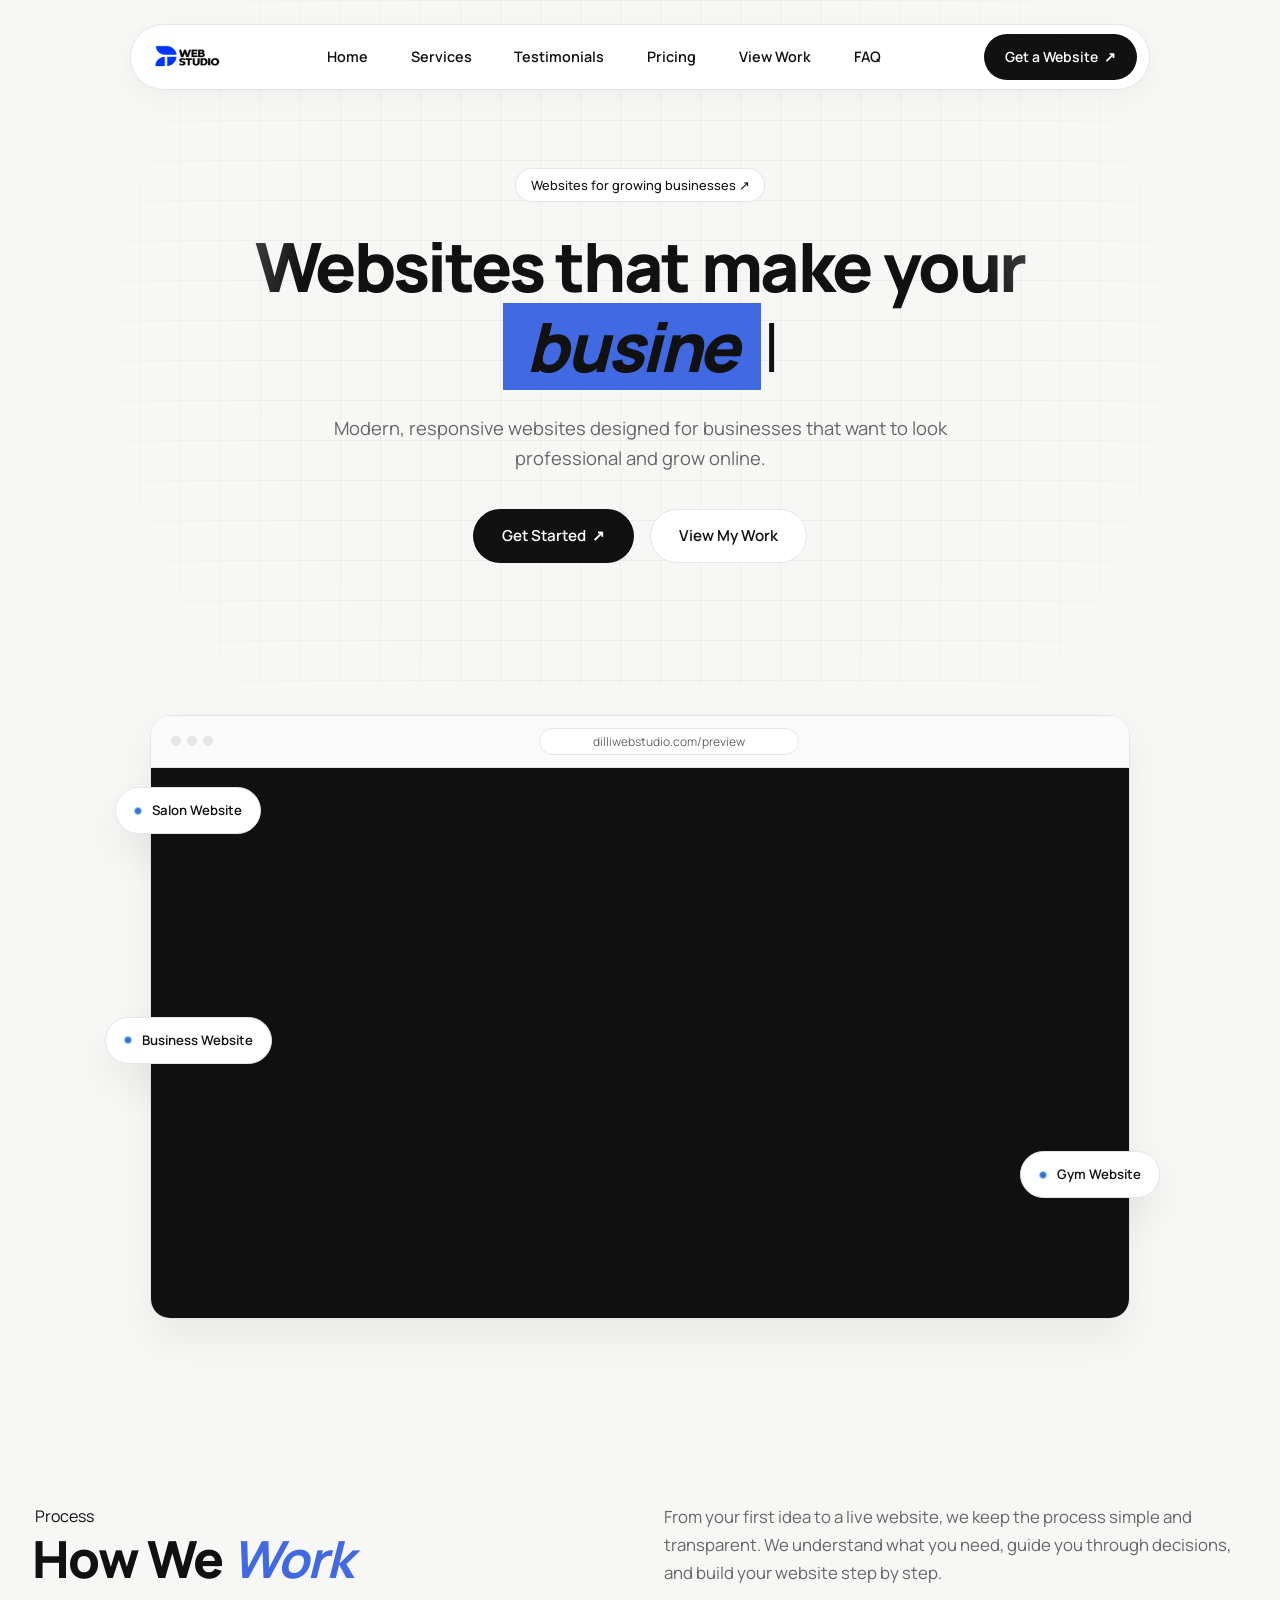
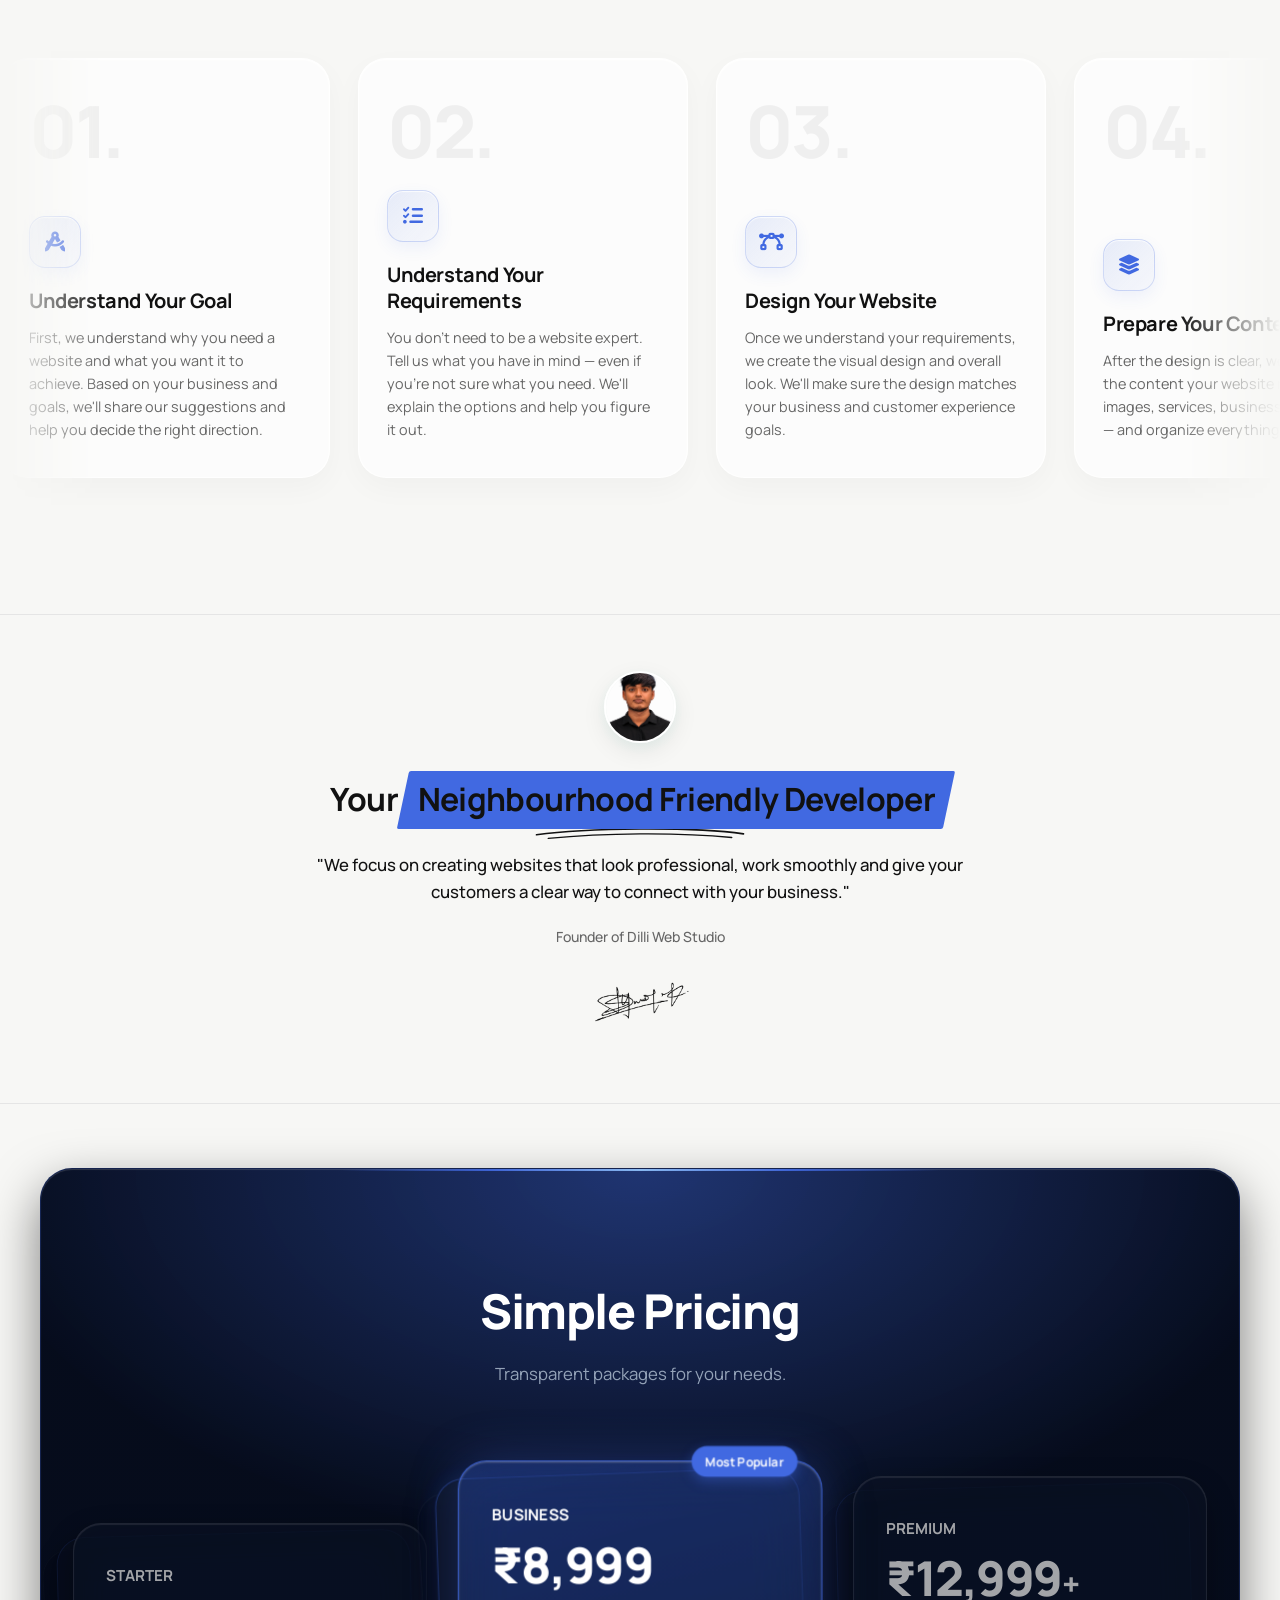
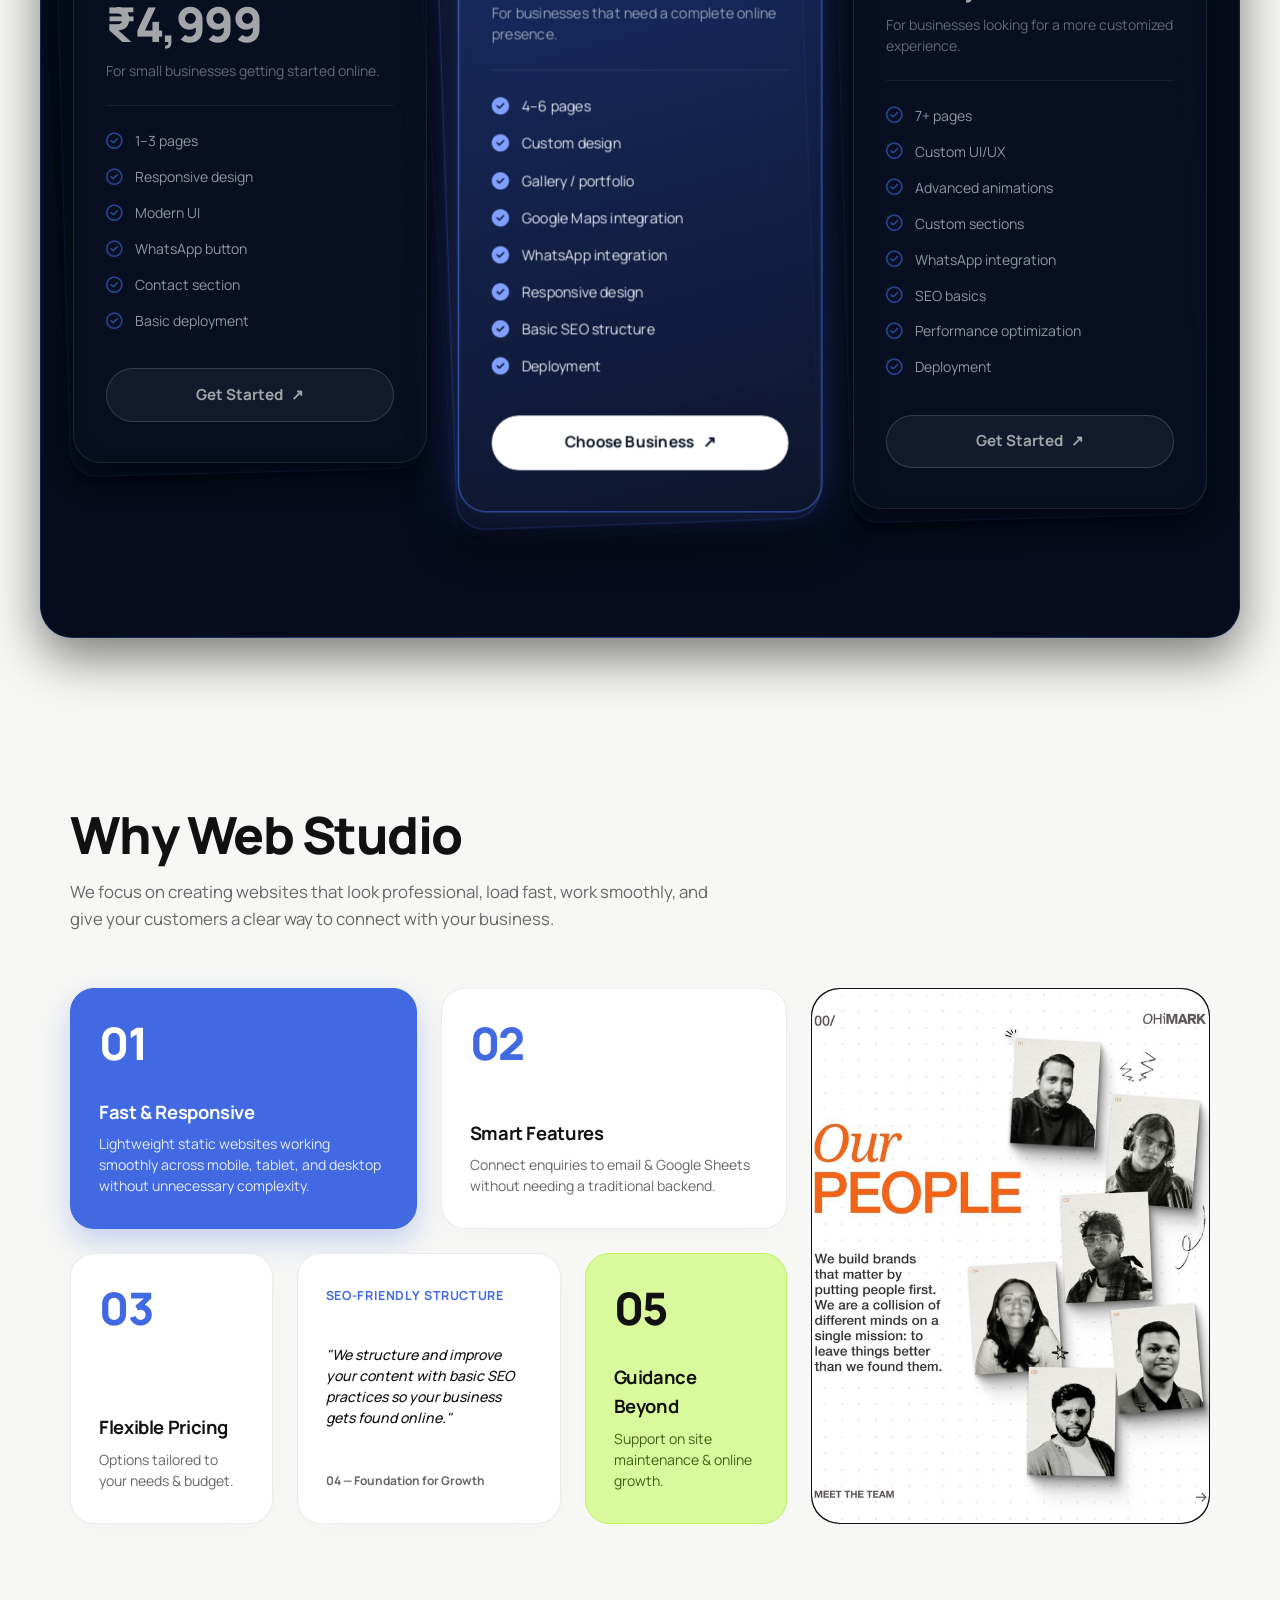
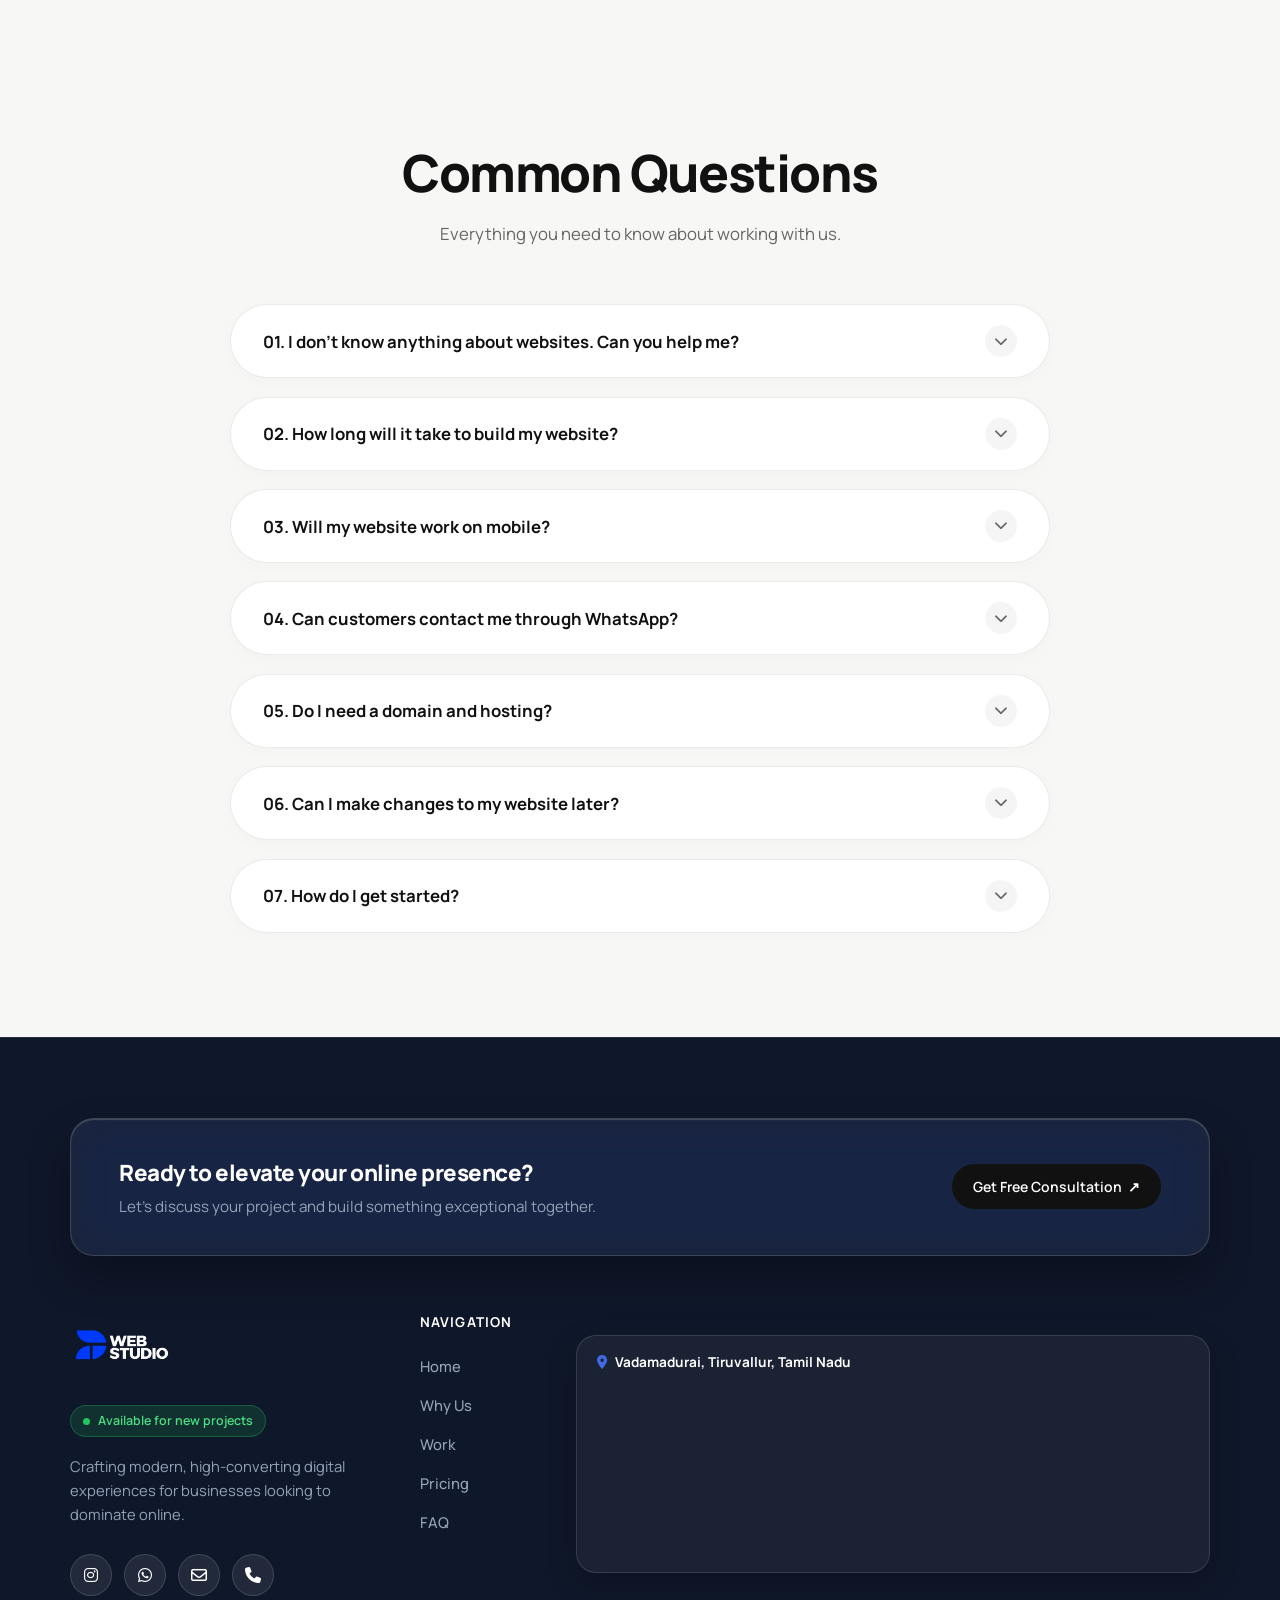
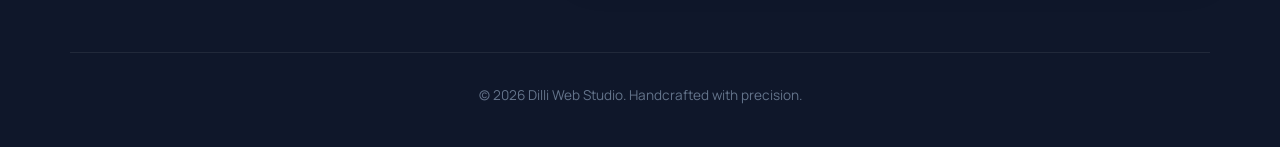
==== commit e612160e: "'f'" ====
--- a/index.html
+++ b/index.html
@@ -6,11 +6,11 @@
     <meta name="viewport" content="width=device-width, initial-scale=1.0" />
     <title>Dilli Web Studio — Websites for Growing Businesses</title>
     <link rel="stylesheet" href="style.css">
+    <link rel="stylesheet" href="css/testimonials.css">
 
     <link rel="stylesheet" href="https://cdnjs.cloudflare.com/ajax/libs/font-awesome/6.5.1/css/all.min.css" />
 
-    <link rel="icon" type="image/png" href="data/WebStudio-FinalLogo2.png">
-    <link rel="apple-touch-icon" href="data/WebStudio-FinalLogo2.png">
+    <link rel="icon" type="image/png" href="data/WebStudio-FinalLogo2.png">    <link rel="apple-touch-icon" href="data/WebStudio-FinalLogo2.png">
 
     <!-- Typography: Manrope -->
     <link rel="preconnect" href="https://fonts.googleapis.com">
@@ -31,9 +31,9 @@
             <ul class="nav-menu" id="navMenu">
                 <li><a href="#" class="nav-link">Home</a></li>
                 <li><a href="services.html" class="nav-link">Services</a></li>
-                <li><a href="#ourwork" class="nav-link">Work</a></li>
+                <li><a href="#" class="nav-link">Testimonials</a></li>
                 <li><a href="#pricing" class="nav-link">Pricing</a></li>
-                <li><a href="#mywork" class="nav-link">View Work</a></li>
+                <li><a href="projects.html" class="nav-link">View Work</a></li>
                 <li><a href="#f&q" class="nav-link">FAQ</a></li>
             </ul>
 
@@ -68,7 +68,7 @@
                 <a href="https://wa.me/918825858292" target="_blank" class="btn-pill btn-primary">
                     Get Started <span class="btn-arrow">↗</span>
                 </a>
-                <a href="#" class="btn-pill btn-secondary">View My Work</a>
+                <a href="projects.html" class="btn-pill btn-secondary">View My Work</a>
             </div>
         </section>
 
@@ -186,7 +186,7 @@
         </section>
 
         <!-- HOW WE WORK SECTION -->
-        <section id=ourwork class="how-it-works-section" id="how-we-work">
+        <section id="ourwork" class="how-it-works-section" id="how-we-work">
             <div class="how-it-works-container">
 
                 <!-- Header -->
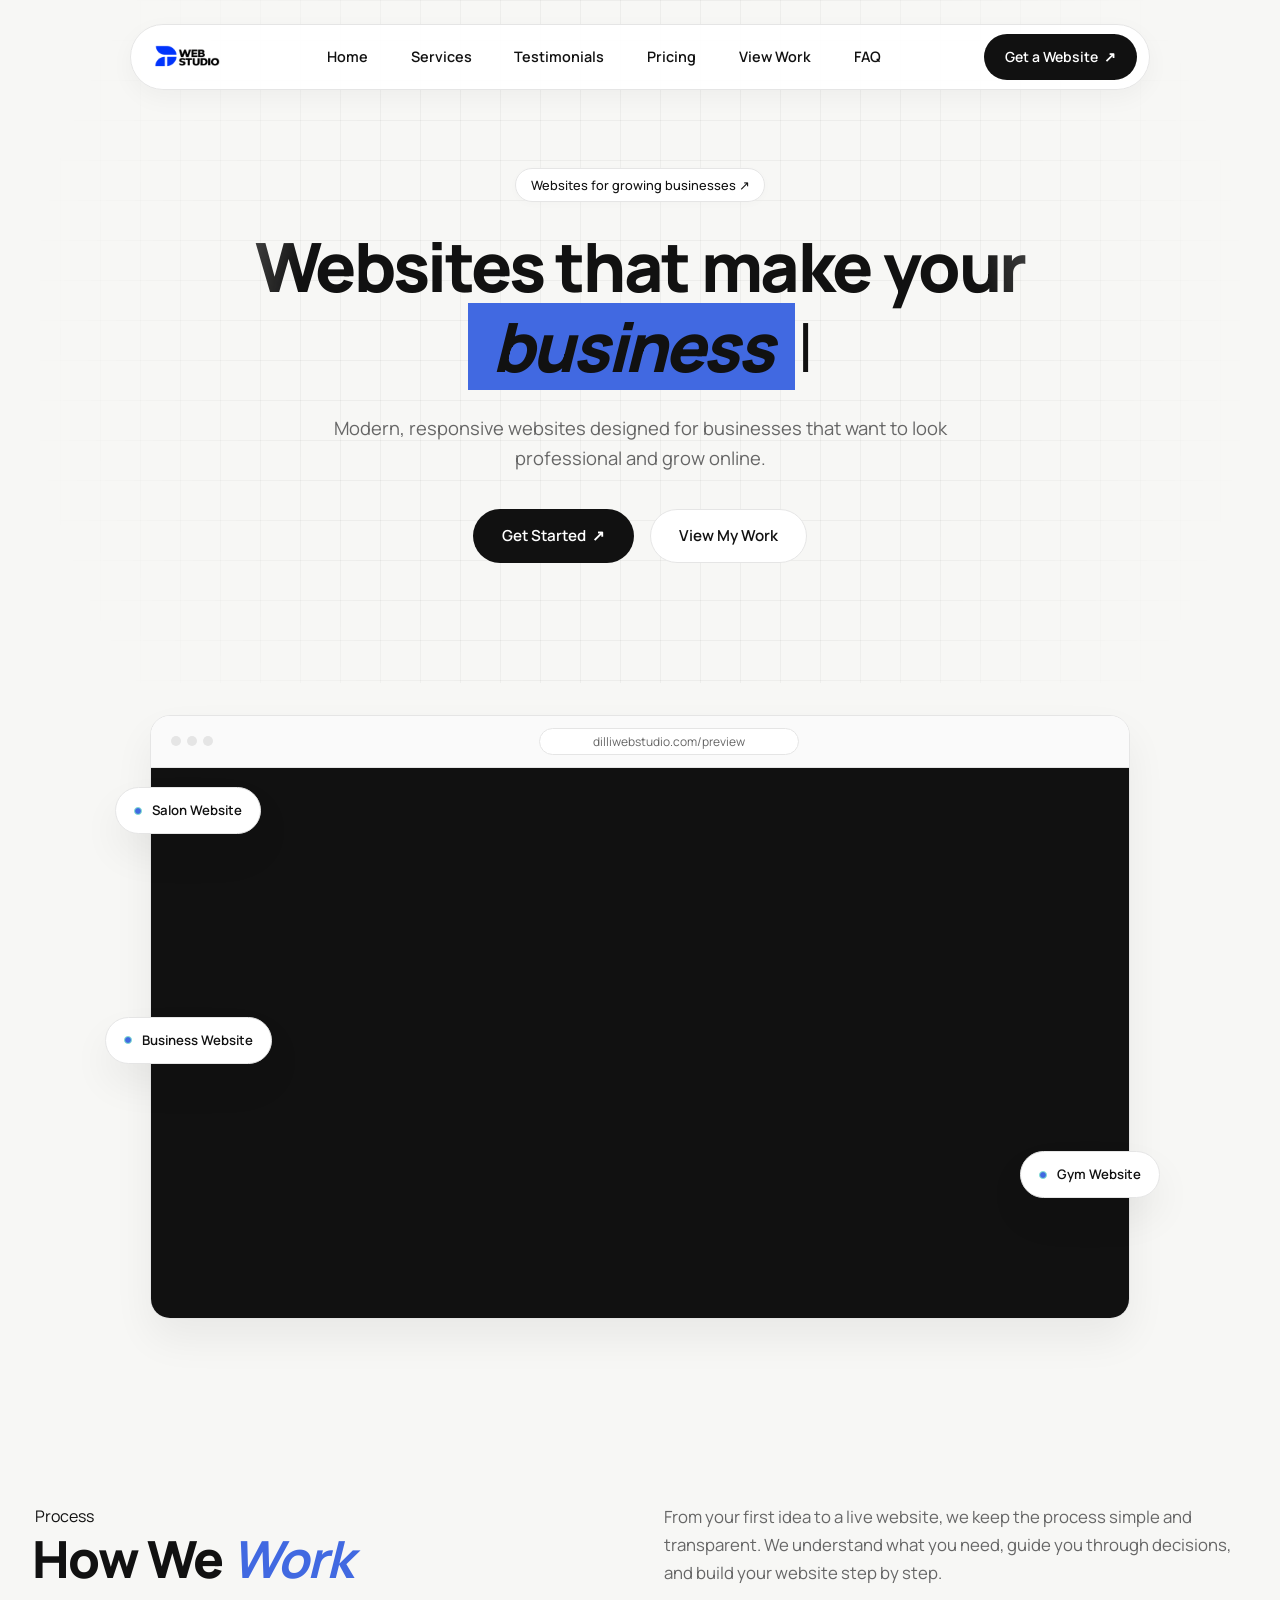
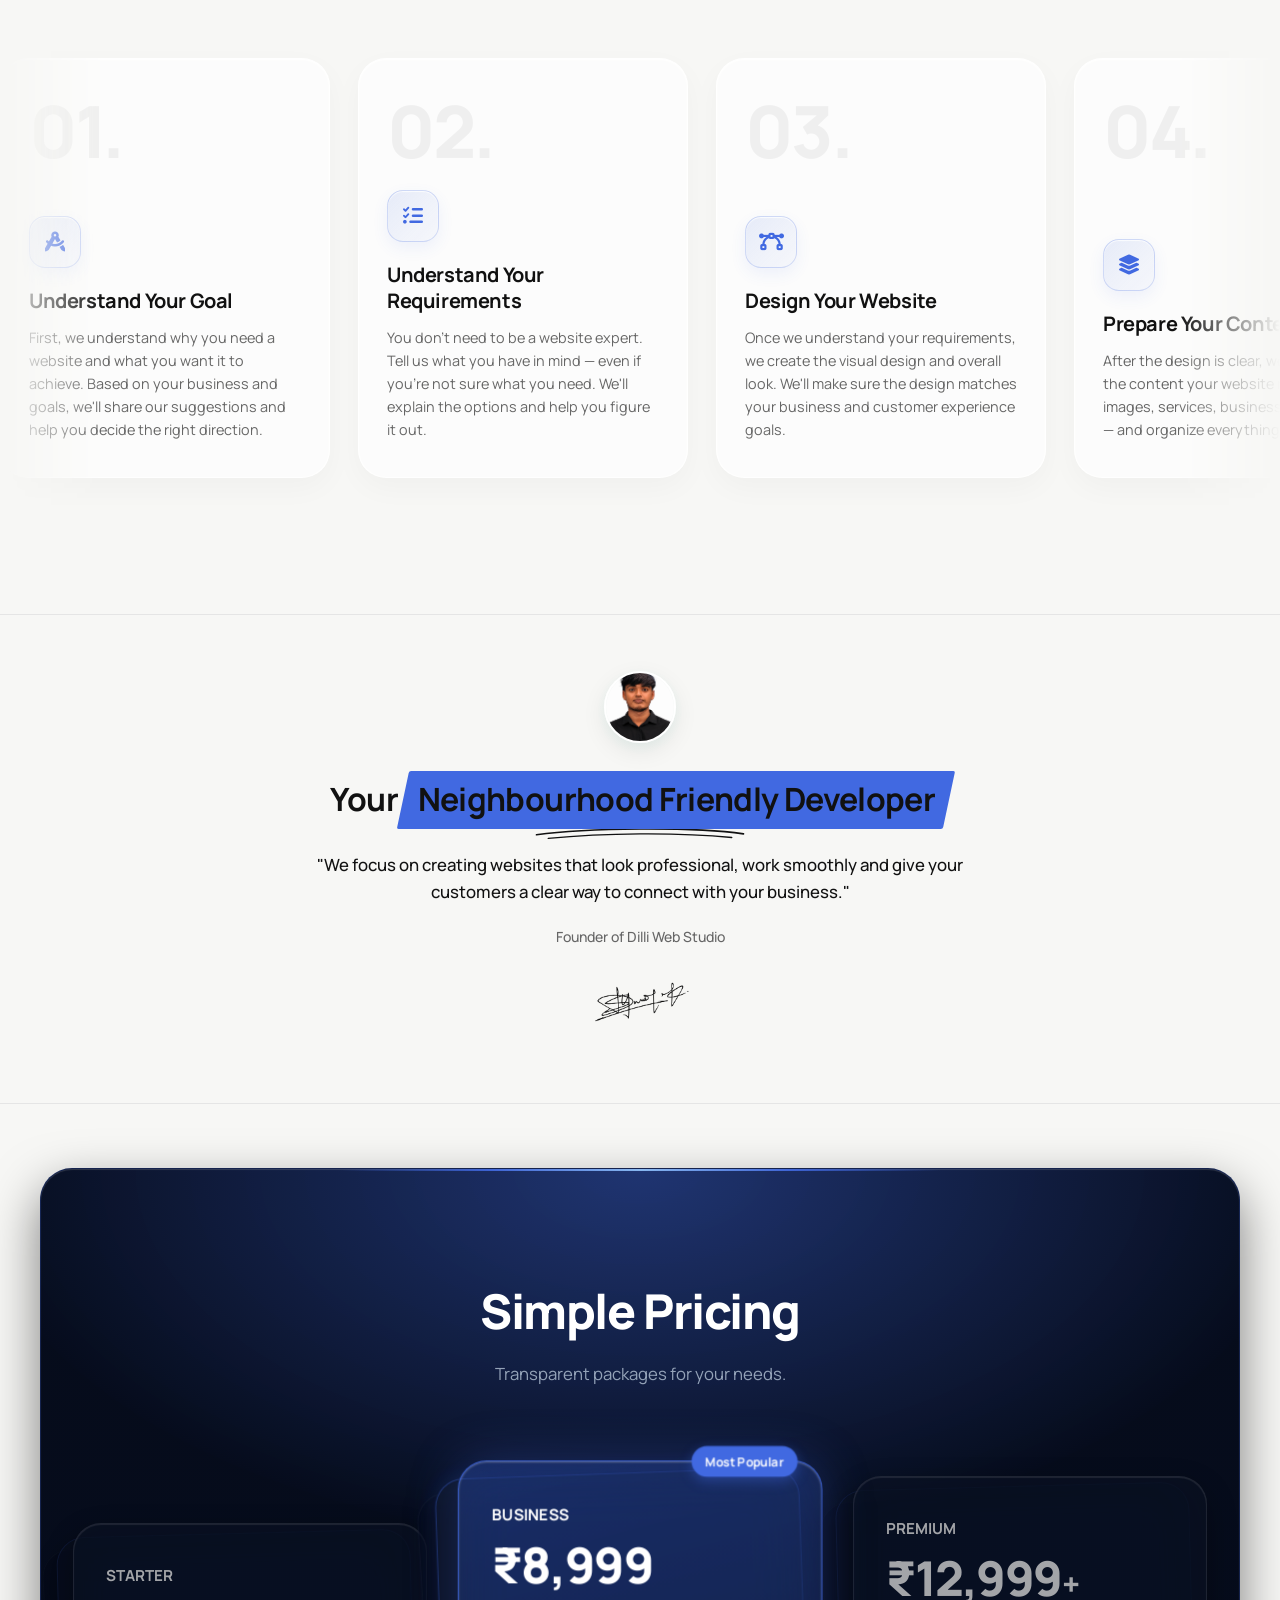
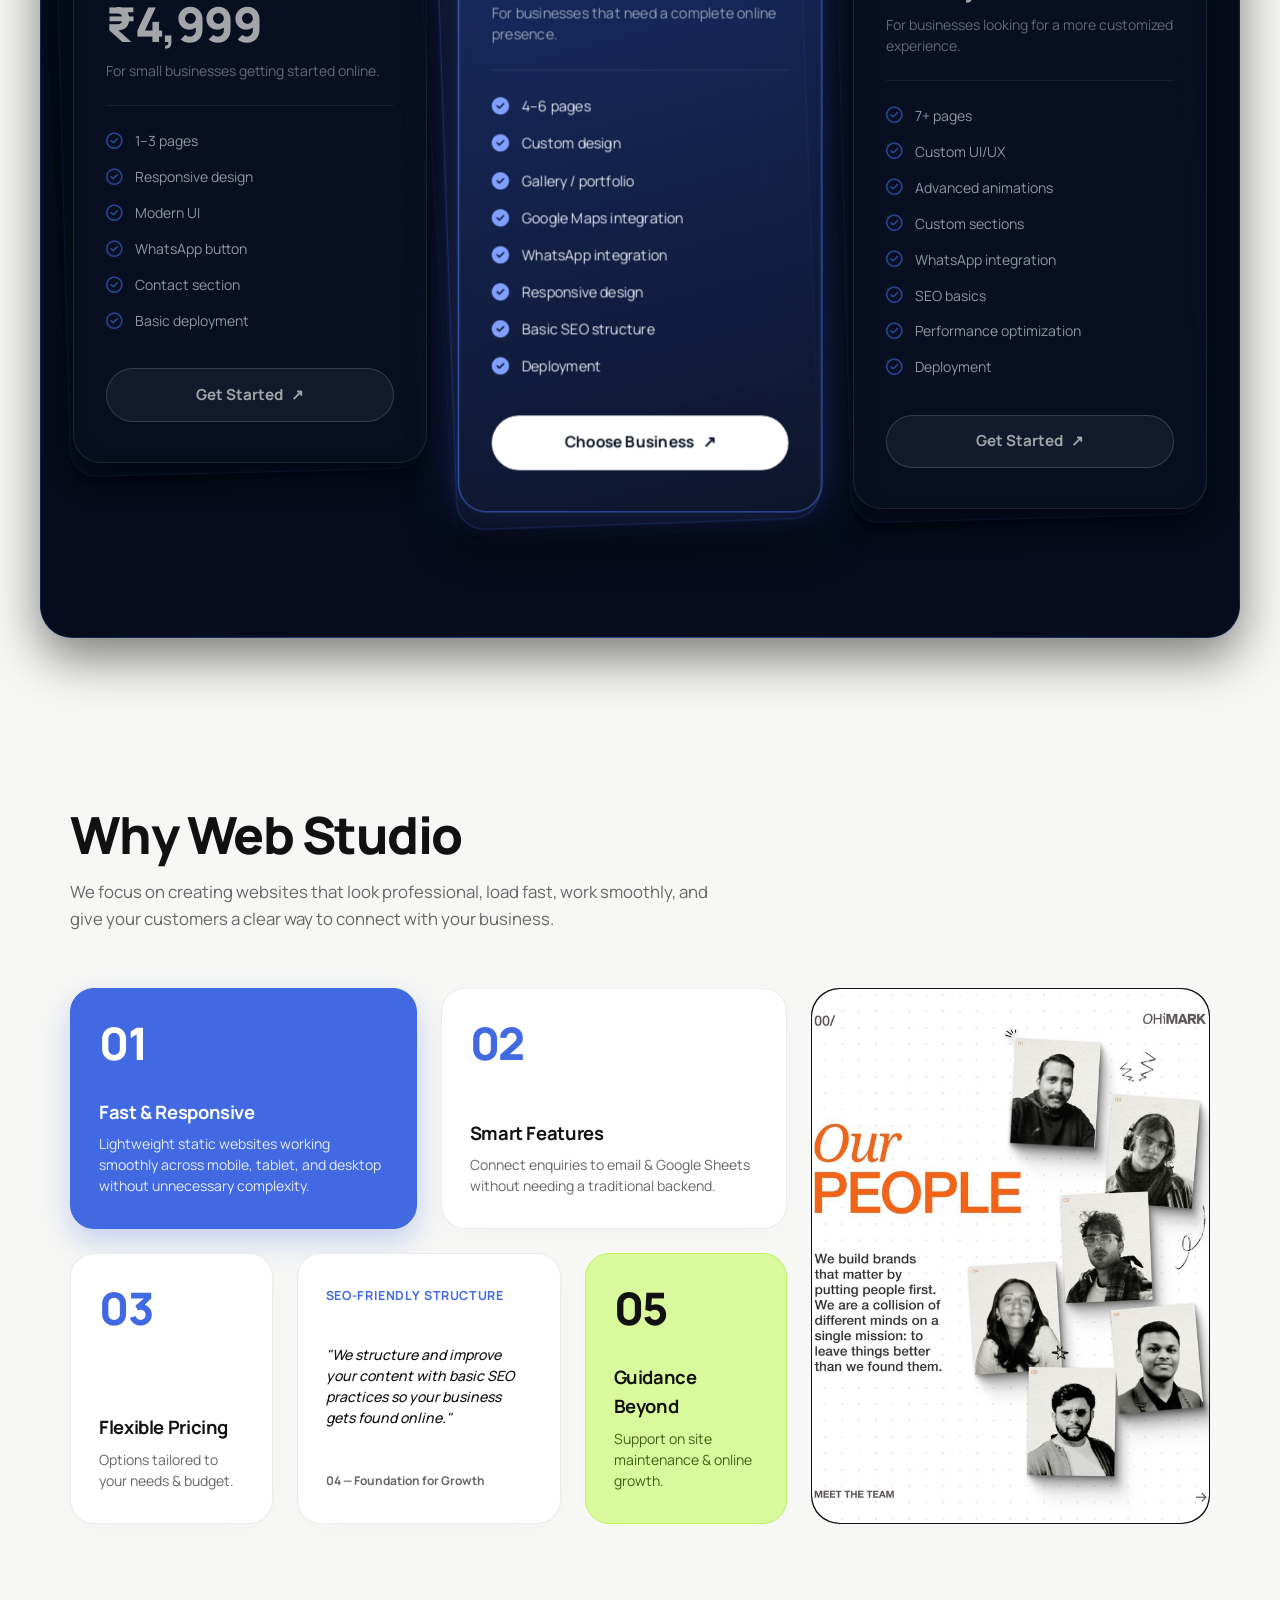
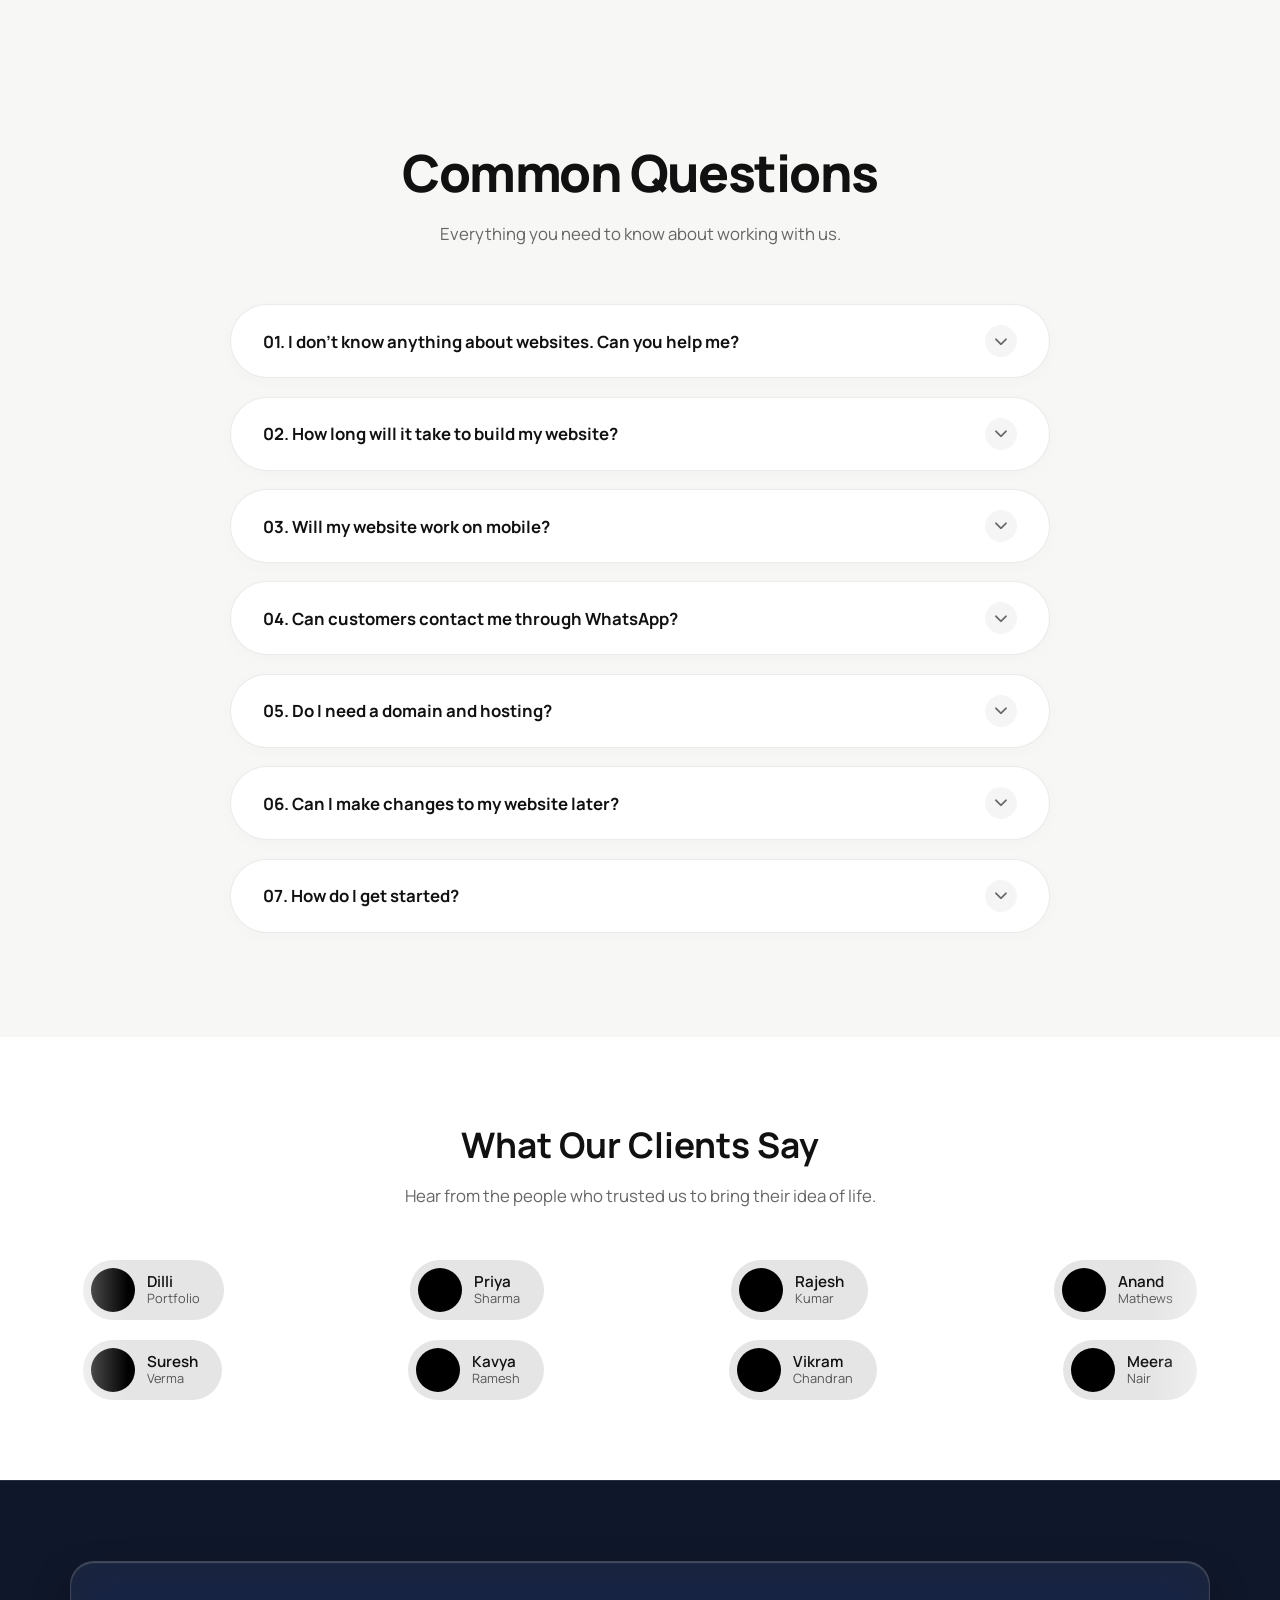
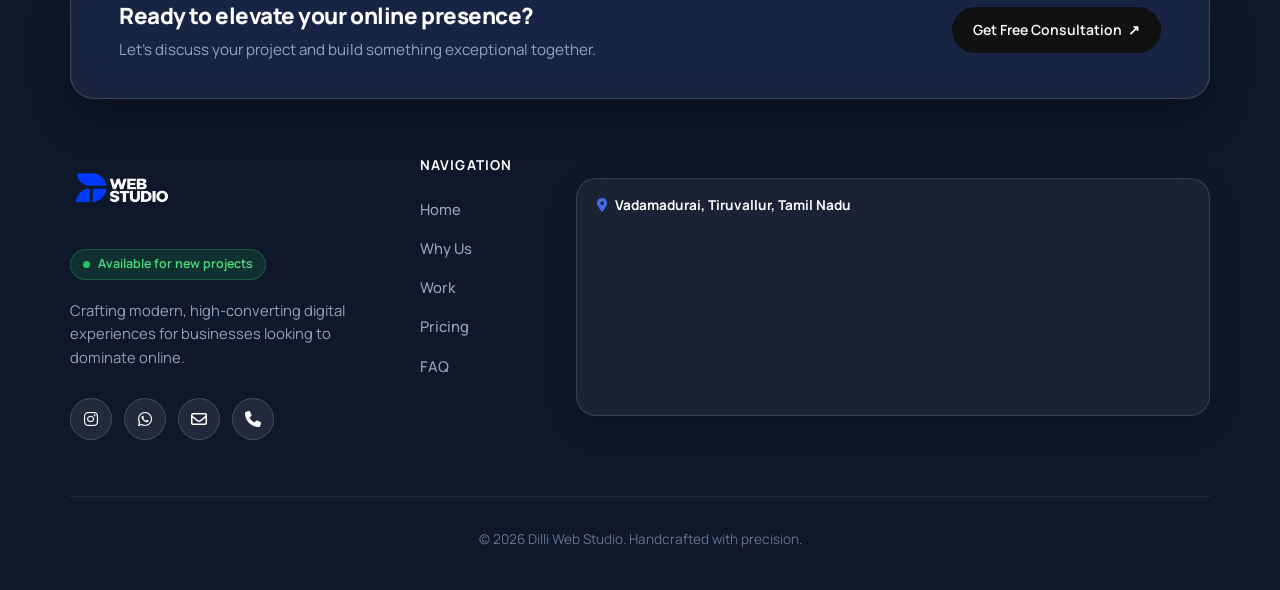
==== commit 86f10b06: "'a'" ====
--- a/index.html
+++ b/index.html
@@ -6,11 +6,12 @@
     <meta name="viewport" content="width=device-width, initial-scale=1.0" />
     <title>Dilli Web Studio — Websites for Growing Businesses</title>
     <link rel="stylesheet" href="style.css">
-    <link rel="stylesheet" href="css/testimonials.css">
+    <link rel="stylesheet" href="css/testimonial.css">
 
     <link rel="stylesheet" href="https://cdnjs.cloudflare.com/ajax/libs/font-awesome/6.5.1/css/all.min.css" />
 
-    <link rel="icon" type="image/png" href="data/WebStudio-FinalLogo2.png">    <link rel="apple-touch-icon" href="data/WebStudio-FinalLogo2.png">
+    <link rel="icon" type="image/png" href="data/WebStudio-FinalLogo2.png">
+    <link rel="apple-touch-icon" href="data/WebStudio-FinalLogo2.png">
 
     <!-- Typography: Manrope -->
     <link rel="preconnect" href="https://fonts.googleapis.com">
@@ -736,6 +737,179 @@
                 </div>
             </div>
         </section>
+
+
+        <!-- TESTIMONIALS SECTION -->
+        <section id="testimonials" class="testimonials-section">
+            <div class="testimonials-header">
+                <h2>What Our Clients Say</h2>
+                <p>Hear from the people who trusted us to bring their idea of life.</p>
+            </div>
+
+            <div class="marquee-wrapper">
+                <!-- Row 1: Right to Left -->
+                <div class="marquee-track marquee-left">
+                    <div class="marquee-content">
+                        <div class="testimonial-capsule"
+                            onclick="openModal('Dilli Portfolio', 'Working with Dilli was an absolute breeze. The site speed and UI design exceeded all expectations!', 'DP', 'Client / Founder')">
+                            <div class="avatar-circle"></div>
+                            <div class="capsule-info">
+                                <span class="client-name">Dilli</span>
+                                <span class="client-title">Portfolio</span>
+                            </div>
+                        </div>
+                        <div class="testimonial-capsule"
+                            onclick="openModal('Priya Sharma', 'The custom design and smooth animations brought our brand to life. Highly recommended!', 'PS', 'Boutique Owner')">
+                            <div class="avatar-circle"></div>
+                            <div class="capsule-info">
+                                <span class="client-name">Priya</span>
+                                <span class="client-title">Sharma</span>
+                            </div>
+                        </div>
+                        <div class="testimonial-capsule"
+                            onclick="openModal('Rajesh Kumar', 'Exceptional service and quick delivery. The lead generation setup boosted our sales directly.', 'RK', 'Tech Founder')">
+                            <div class="avatar-circle"></div>
+                            <div class="capsule-info">
+                                <span class="client-name">Rajesh</span>
+                                <span class="client-title">Kumar</span>
+                            </div>
+                        </div>
+                        <div class="testimonial-capsule"
+                            onclick="openModal('Anand M', 'Clean code, modern UI, and absolute professionalism throughout the project.', 'AM', 'Startup Lead')">
+                            <div class="avatar-circle"></div>
+                            <div class="capsule-info">
+                                <span class="client-name">Anand</span>
+                                <span class="client-title">Mathews</span>
+                            </div>
+                        </div>
+                    </div>
+                    <!-- Duplicate content for seamless infinite looping -->
+                    <div class="marquee-content" aria-hidden="true">
+                        <div class="testimonial-capsule"
+                            onclick="openModal('Dilli Portfolio', 'Working with Dilli was an absolute breeze. The site speed and UI design exceeded all expectations!', 'DP', 'Client / Founder')">
+                            <div class="avatar-circle"></div>
+                            <div class="capsule-info">
+                                <span class="client-name">Dilli</span>
+                                <span class="client-title">Portfolio</span>
+                            </div>
+                        </div>
+                        <div class="testimonial-capsule"
+                            onclick="openModal('Priya Sharma', 'The custom design and smooth animations brought our brand to life. Highly recommended!', 'PS', 'Boutique Owner')">
+                            <div class="avatar-circle"></div>
+                            <div class="capsule-info">
+                                <span class="client-name">Priya</span>
+                                <span class="client-title">Sharma</span>
+                            </div>
+                        </div>
+                        <div class="testimonial-capsule"
+                            onclick="openModal('Rajesh Kumar', 'Exceptional service and quick delivery. The lead generation setup boosted our sales directly.', 'RK', 'Tech Founder')">
+                            <div class="avatar-circle"></div>
+                            <div class="capsule-info">
+                                <span class="client-name">Rajesh</span>
+                                <span class="client-title">Kumar</span>
+                            </div>
+                        </div>
+                        <div class="testimonial-capsule"
+                            onclick="openModal('Anand M', 'Clean code, modern UI, and absolute professionalism throughout the project.', 'AM', 'Startup Lead')">
+                            <div class="avatar-circle"></div>
+                            <div class="capsule-info">
+                                <span class="client-name">Anand</span>
+                                <span class="client-title">Mathews</span>
+                            </div>
+                        </div>
+                    </div>
+                </div>
+
+                <!-- Row 2: Left to Right -->
+                <div class="marquee-track marquee-right">
+                    <div class="marquee-content">
+                        <div class="testimonial-capsule"
+                            onclick="openModal('Suresh V', 'The attention to detail and responsiveness made this project a huge success.', 'SV', 'E-commerce Owner')">
+                            <div class="avatar-circle"></div>
+                            <div class="capsule-info">
+                                <span class="client-name">Suresh</span>
+                                <span class="client-title">Verma</span>
+                            </div>
+                        </div>
+                        <div class="testimonial-capsule"
+                            onclick="openModal('Kavya R', 'Loved the minimalist Apple-inspired aesthetic. Exactly what our business needed.', 'KR', 'Creative Director')">
+                            <div class="avatar-circle"></div>
+                            <div class="capsule-info">
+                                <span class="client-name">Kavya</span>
+                                <span class="client-title">Ramesh</span>
+                            </div>
+                        </div>
+                        <div class="testimonial-capsule"
+                            onclick="openModal('Vikram C', 'Fast, reliable, and super clean design work. Will definitely hire again.', 'VC', 'Product Manager')">
+                            <div class="avatar-circle"></div>
+                            <div class="capsule-info">
+                                <span class="client-name">Vikram</span>
+                                <span class="client-title">Chandran</span>
+                            </div>
+                        </div>
+                        <div class="testimonial-capsule"
+                            onclick="openModal('Meera N', 'Transformed our outdated website into a sleek, high-converting digital platform.', 'MN', 'Agency Owner')">
+                            <div class="avatar-circle"></div>
+                            <div class="capsule-info">
+                                <span class="client-name">Meera</span>
+                                <span class="client-title">Nair</span>
+                            </div>
+                        </div>
+                    </div>
+                    <!-- Duplicate content for seamless infinite looping -->
+                    <div class="marquee-content" aria-hidden="true">
+                        <div class="testimonial-capsule"
+                            onclick="openModal('Suresh V', 'The attention to detail and responsiveness made this project a huge success.', 'SV', 'E-commerce Owner')">
+                            <div class="avatar-circle"></div>
+                            <div class="capsule-info">
+                                <span class="client-name">Suresh</span>
+                                <span class="client-title">Verma</span>
+                            </div>
+                        </div>
+                        <div class="testimonial-capsule"
+                            onclick="openModal('Kavya R', 'Loved the minimalist Apple-inspired aesthetic. Exactly what our business needed.', 'KR', 'Creative Director')">
+                            <div class="avatar-circle"></div>
+                            <div class="capsule-info">
+                                <span class="client-name">Kavya</span>
+                                <span class="client-title">Ramesh</span>
+                            </div>
+                        </div>
+                        <div class="testimonial-capsule"
+                            onclick="openModal('Vikram C', 'Fast, reliable, and super clean design work. Will definitely hire again.', 'VC', 'Product Manager')">
+                            <div class="avatar-circle"></div>
+                            <div class="capsule-info">
+                                <span class="client-name">Vikram</span>
+                                <span class="client-title">Chandran</span>
+                            </div>
+                        </div>
+                        <div class="testimonial-capsule"
+                            onclick="openModal('Meera N', 'Transformed our outdated website into a sleek, high-converting digital platform.', 'MN', 'Agency Owner')">
+                            <div class="avatar-circle"></div>
+                            <div class="capsule-info">
+                                <span class="client-name">Meera</span>
+                                <span class="client-title">Nair</span>
+                            </div>
+                        </div>
+                    </div>
+                </div>
+            </div>
+        </section>
+
+        <!-- GLASSPOPUP MODAL -->
+        <div id="testimonialModal" class="modal-overlay" onclick="closeModalOnOverlay(event)">
+            <div class="modal-glass-card">
+                <button class="modal-close-btn" onclick="closeModal()">&times;</button>
+                <div class="modal-stars">★★★★★</div>
+                <p id="modalQuote" class="modal-quote"></p>
+                <div class="modal-author">
+                    <div id="modalAvatar" class="modal-avatar"></div>
+                    <div>
+                        <h4 id="modalName" class="modal-name"></h4>
+                        <span id="modalRole" class="modal-role"></span>
+                    </div>
+                </div>
+            </div>
+        </div>
     </main>
 
     <!-- PREMIUM AGENCY FOOTER -->
--- a/css/testimonial.css
+++ b/css/testimonial.css
@@ -0,0 +1,212 @@
+/* --- TESTIMONIALS SECTION --- */
+.testimonials-section {
+    padding: 80px 0;
+    overflow: hidden;
+    background-color: #ffffff;
+    text-align: center;
+}
+
+.testimonials-header h2 {
+    font-size: 2.2rem;
+    font-weight: 700;
+    color: #111;
+    margin-bottom: 10px;
+}
+
+.testimonials-header p {
+    font-size: 1.05rem;
+    color: #666;
+    margin-bottom: 50px;
+}
+
+/* --- MARQUEE LOOP ANIMATION --- */
+.marquee-wrapper {
+    display: flex;
+    flex-direction: column;
+    gap: 20px;
+    width: 100%;
+}
+
+.marquee-track {
+    display: flex;
+    overflow: hidden;
+    user-select: none;
+    mask-image: linear-gradient(to right, transparent, black 10%, black 90%, transparent);
+    -webkit-mask-image: linear-gradient(to right, transparent, black 10%, black 90%, transparent);
+}
+
+.marquee-content {
+    flex-shrink: 0;
+    display: flex;
+    justify-content: space-around;
+    gap: 20px;
+    min-width: 100%;
+}
+
+/* Row 1: Right to Left */
+.marquee-left .marquee-content {
+    animation: scrollLeft 30s linear infinite;
+}
+
+/* Row 2: Left to Right */
+.marquee-right .marquee-content {
+    animation: scrollRight 30s linear infinite;
+}
+
+/* Pause animation on hover */
+.marquee-track:hover .marquee-content {
+    animation-play-state: paused;
+}
+
+@keyframes scrollLeft {
+    from { transform: translateX(0%); }
+    to { transform: translateX(-100%); }
+}
+
+@keyframes scrollRight {
+    from { transform: translateX(-100%); }
+    to { transform: translateX(0%); }
+}
+
+/* --- CAPSULE DESIGN --- */
+.testimonial-capsule {
+    display: inline-flex;
+    align-items: center;
+    gap: 12px;
+    background: #e5e5e5;
+    padding: 8px 24px 8px 8px;
+    border-radius: 9999px;
+    cursor: pointer;
+    transition: transform 0.25s ease, background 0.25s ease;
+}
+
+.testimonial-capsule:hover {
+    transform: scale(1.05);
+    background: #d8d8d8;
+}
+
+.avatar-circle {
+    width: 44px;
+    height: 44px;
+    border-radius: 50%;
+    background-color: #000;
+    background-size: cover;
+    background-position: center;
+    flex-shrink: 0;
+}
+
+.capsule-info {
+    display: flex;
+    flex-direction: column;
+    text-align: left;
+    line-height: 1.2;
+}
+
+.client-name {
+    font-weight: 600;
+    font-size: 0.95rem;
+    color: #111;
+}
+
+.client-title {
+    font-size: 0.8rem;
+    color: #555;
+}
+
+/* --- FROSTED GLASS MODAL --- */
+.modal-overlay {
+    position: fixed;
+    top: 0;
+    left: 0;
+    width: 100%;
+    height: 100%;
+    background: rgba(0, 0, 0, 0.4);
+    backdrop-filter: blur(8px);
+    -webkit-backdrop-filter: blur(8px);
+    display: flex;
+    align-items: center;
+    justify-content: center;
+    opacity: 0;
+    pointer-events: none;
+    transition: opacity 0.3s ease;
+    z-index: 9999;
+}
+
+.modal-overlay.active {
+    opacity: 1;
+    pointer-events: auto;
+}
+
+.modal-glass-card {
+    background: rgba(255, 255, 255, 0.75);
+    backdrop-filter: blur(20px) saturate(180%);
+    -webkit-backdrop-filter: blur(20px) saturate(180%);
+    border: 1px solid rgba(255, 255, 255, 0.5);
+    border-radius: 24px;
+    padding: 32px;
+    max-width: 480px;
+    width: 90%;
+    box-shadow: 0 20px 40px rgba(0, 0, 0, 0.15);
+    position: relative;
+    transform: translateY(20px) scale(0.95);
+    transition: transform 0.3s ease;
+    text-align: left;
+}
+
+.modal-overlay.active .modal-glass-card {
+    transform: translateY(0) scale(1);
+}
+
+.modal-close-btn {
+    position: absolute;
+    top: 16px;
+    right: 20px;
+    background: none;
+    border: none;
+    font-size: 1.8rem;
+    color: #666;
+    cursor: pointer;
+    line-height: 1;
+}
+
+.modal-stars {
+    color: #FFB800;
+    font-size: 1.2rem;
+    margin-bottom: 14px;
+}
+
+.modal-quote {
+    font-size: 1.05rem;
+    color: #222;
+    line-height: 1.6;
+    margin-bottom: 24px;
+}
+
+.modal-author {
+    display: flex;
+    align-items: center;
+    gap: 14px;
+}
+
+.modal-avatar {
+    width: 48px;
+    height: 48px;
+    border-radius: 50%;
+    background: #111;
+    color: #fff;
+    display: flex;
+    align-items: center;
+    justify-content: center;
+    font-weight: 600;
+}
+
+.modal-name {
+    margin: 0;
+    font-size: 1rem;
+    color: #111;
+}
+
+.modal-role {
+    font-size: 0.85rem;
+    color: #666;
+}
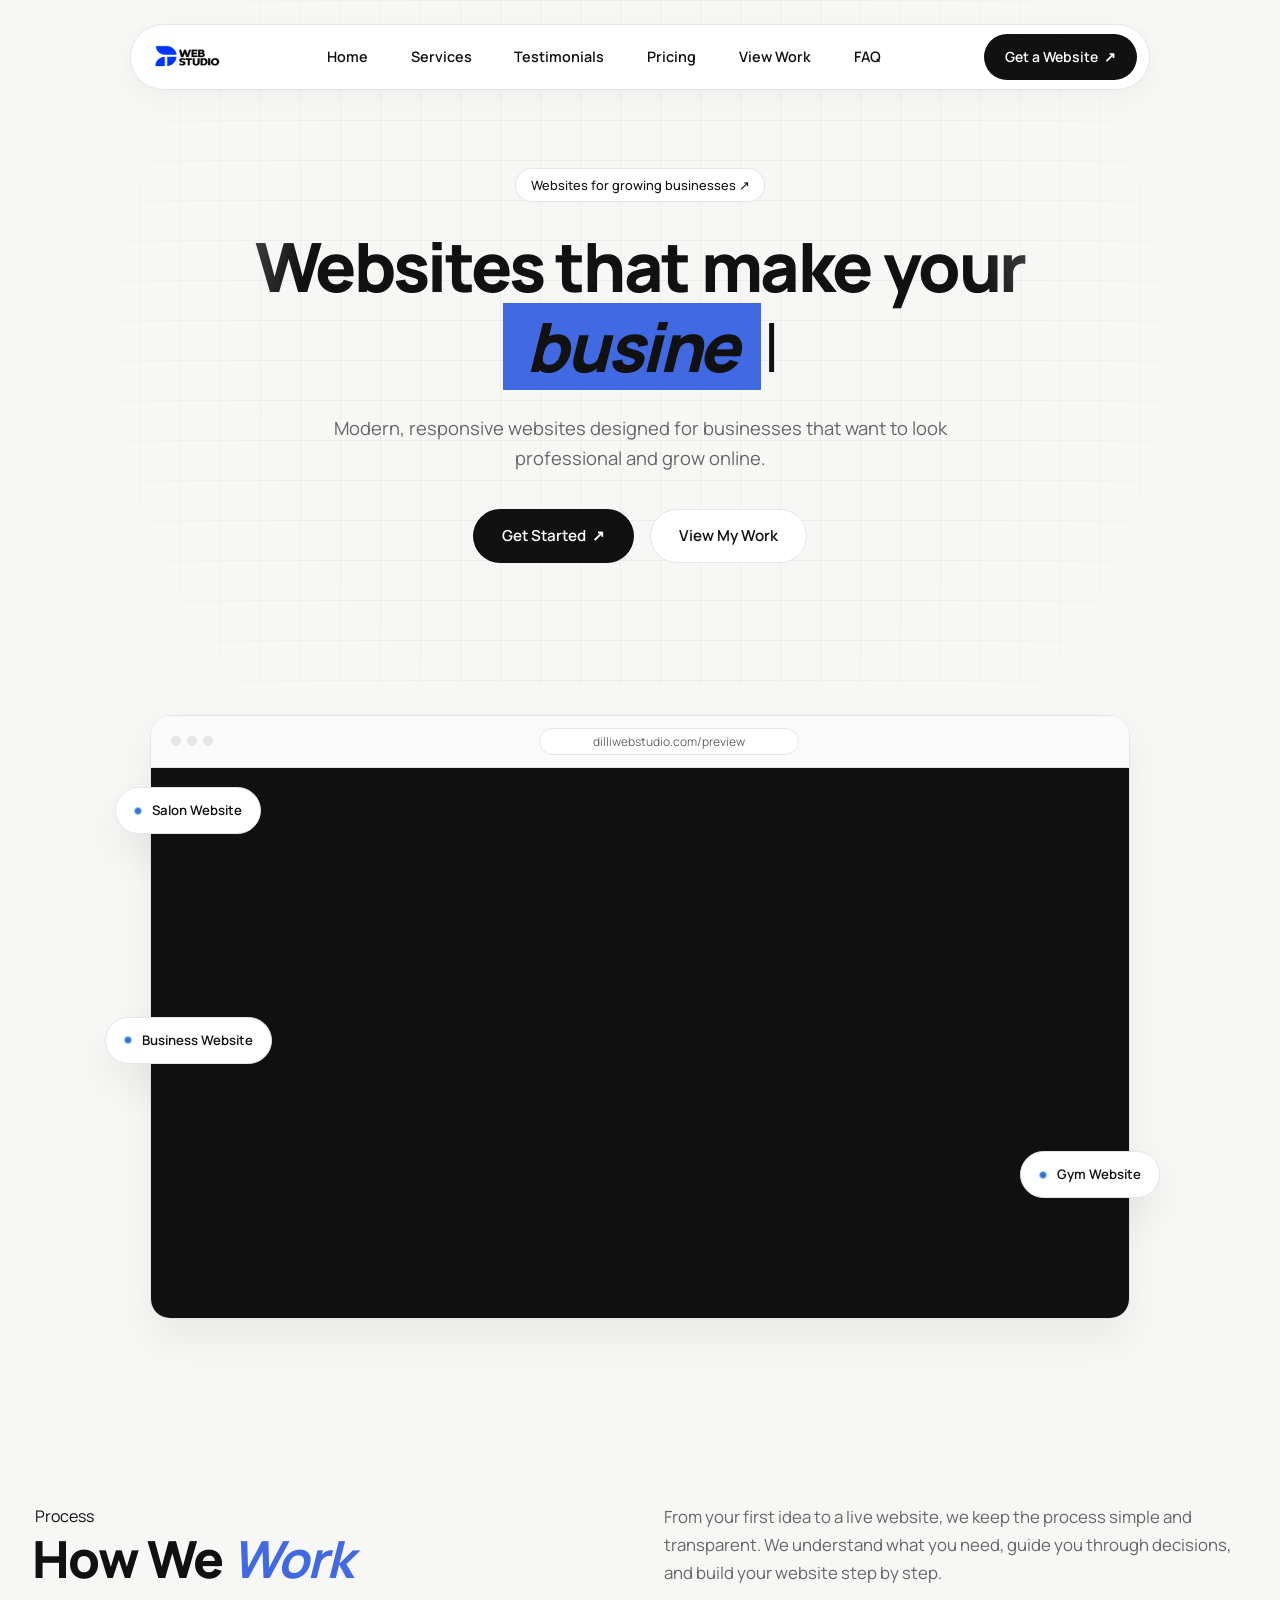
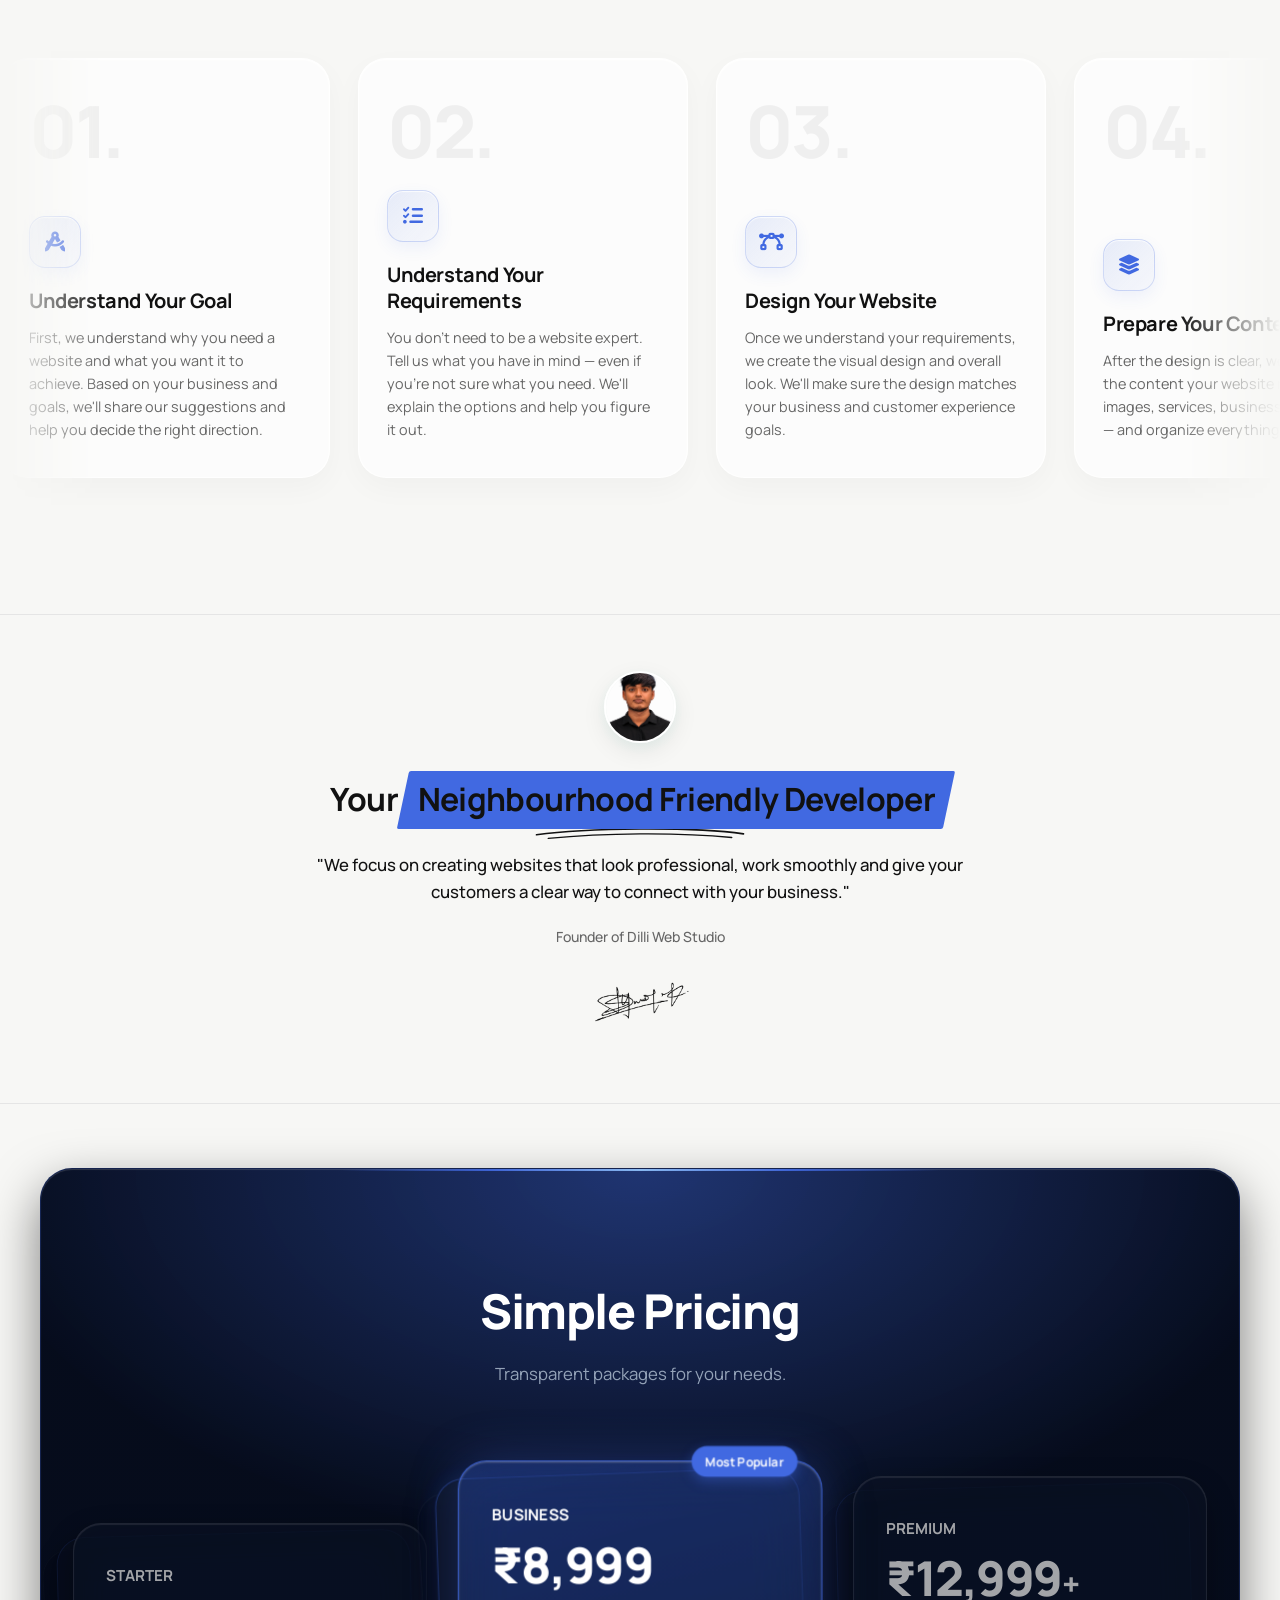
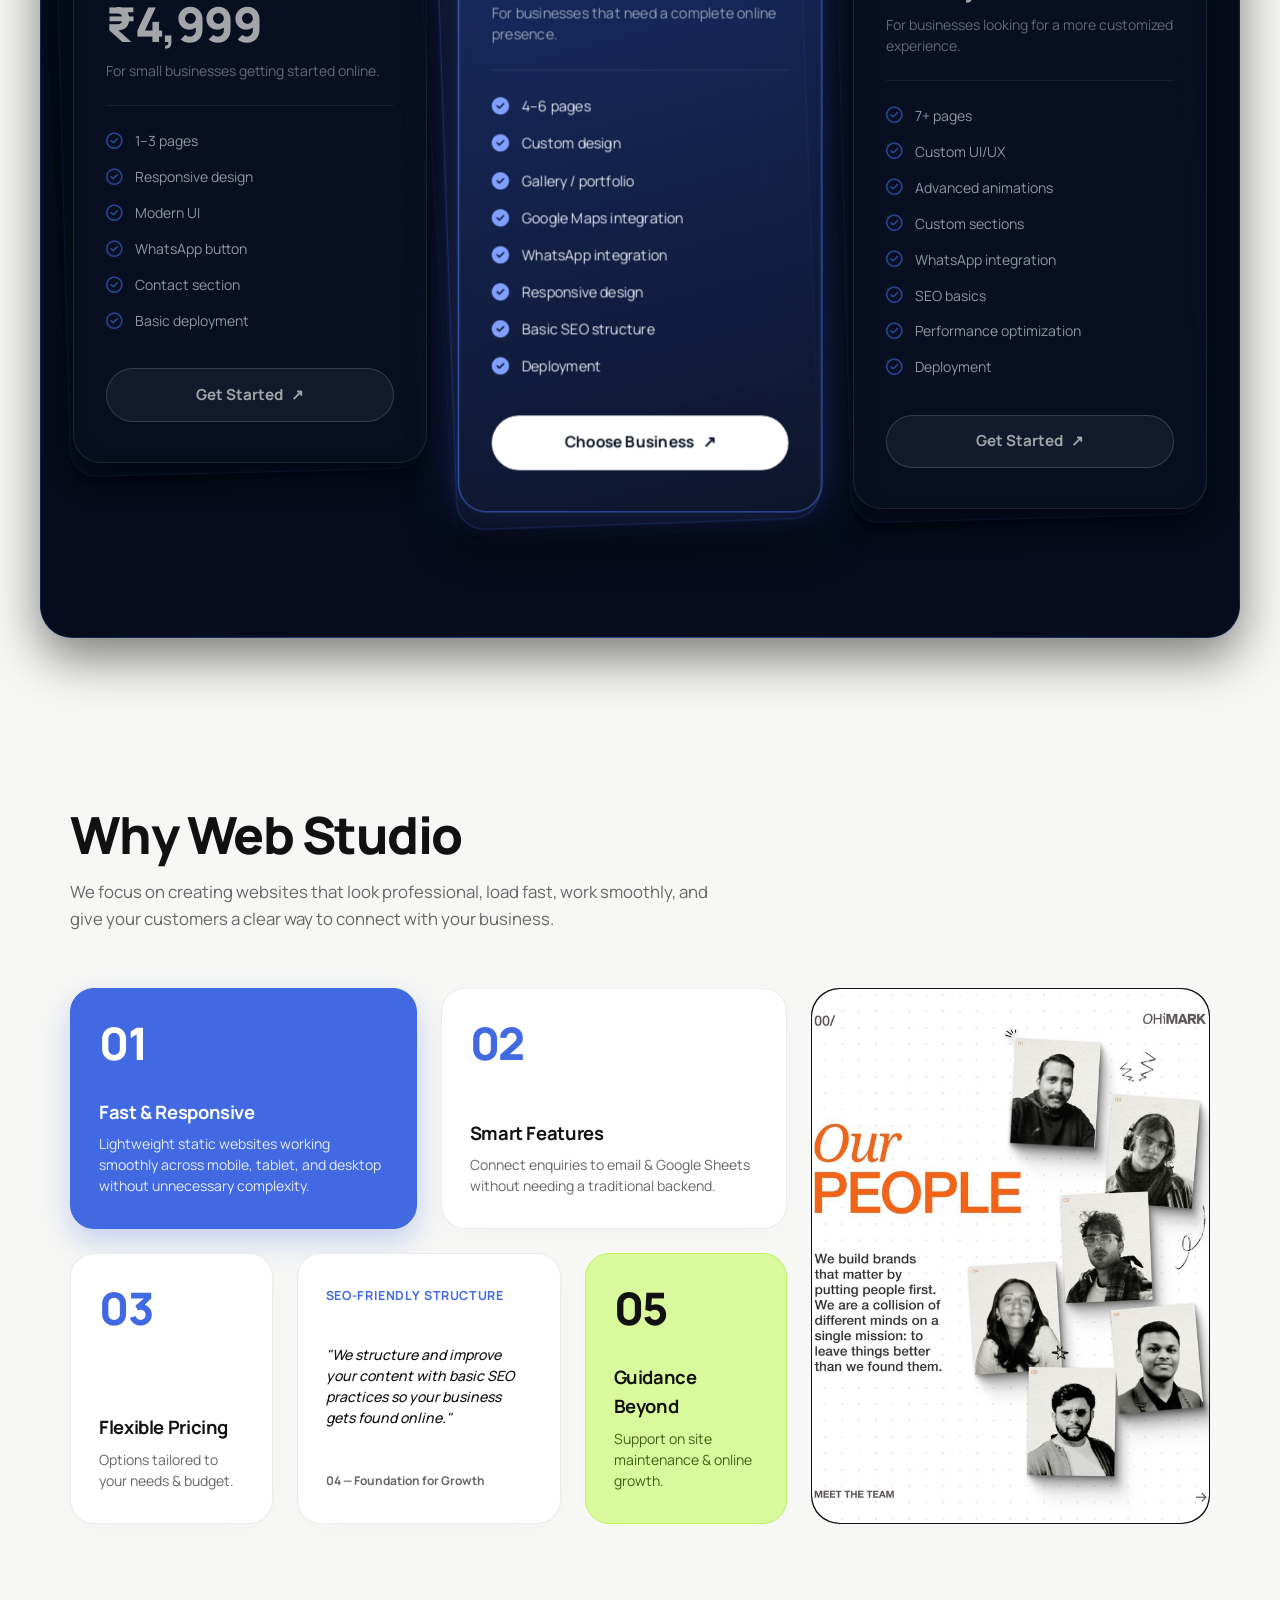
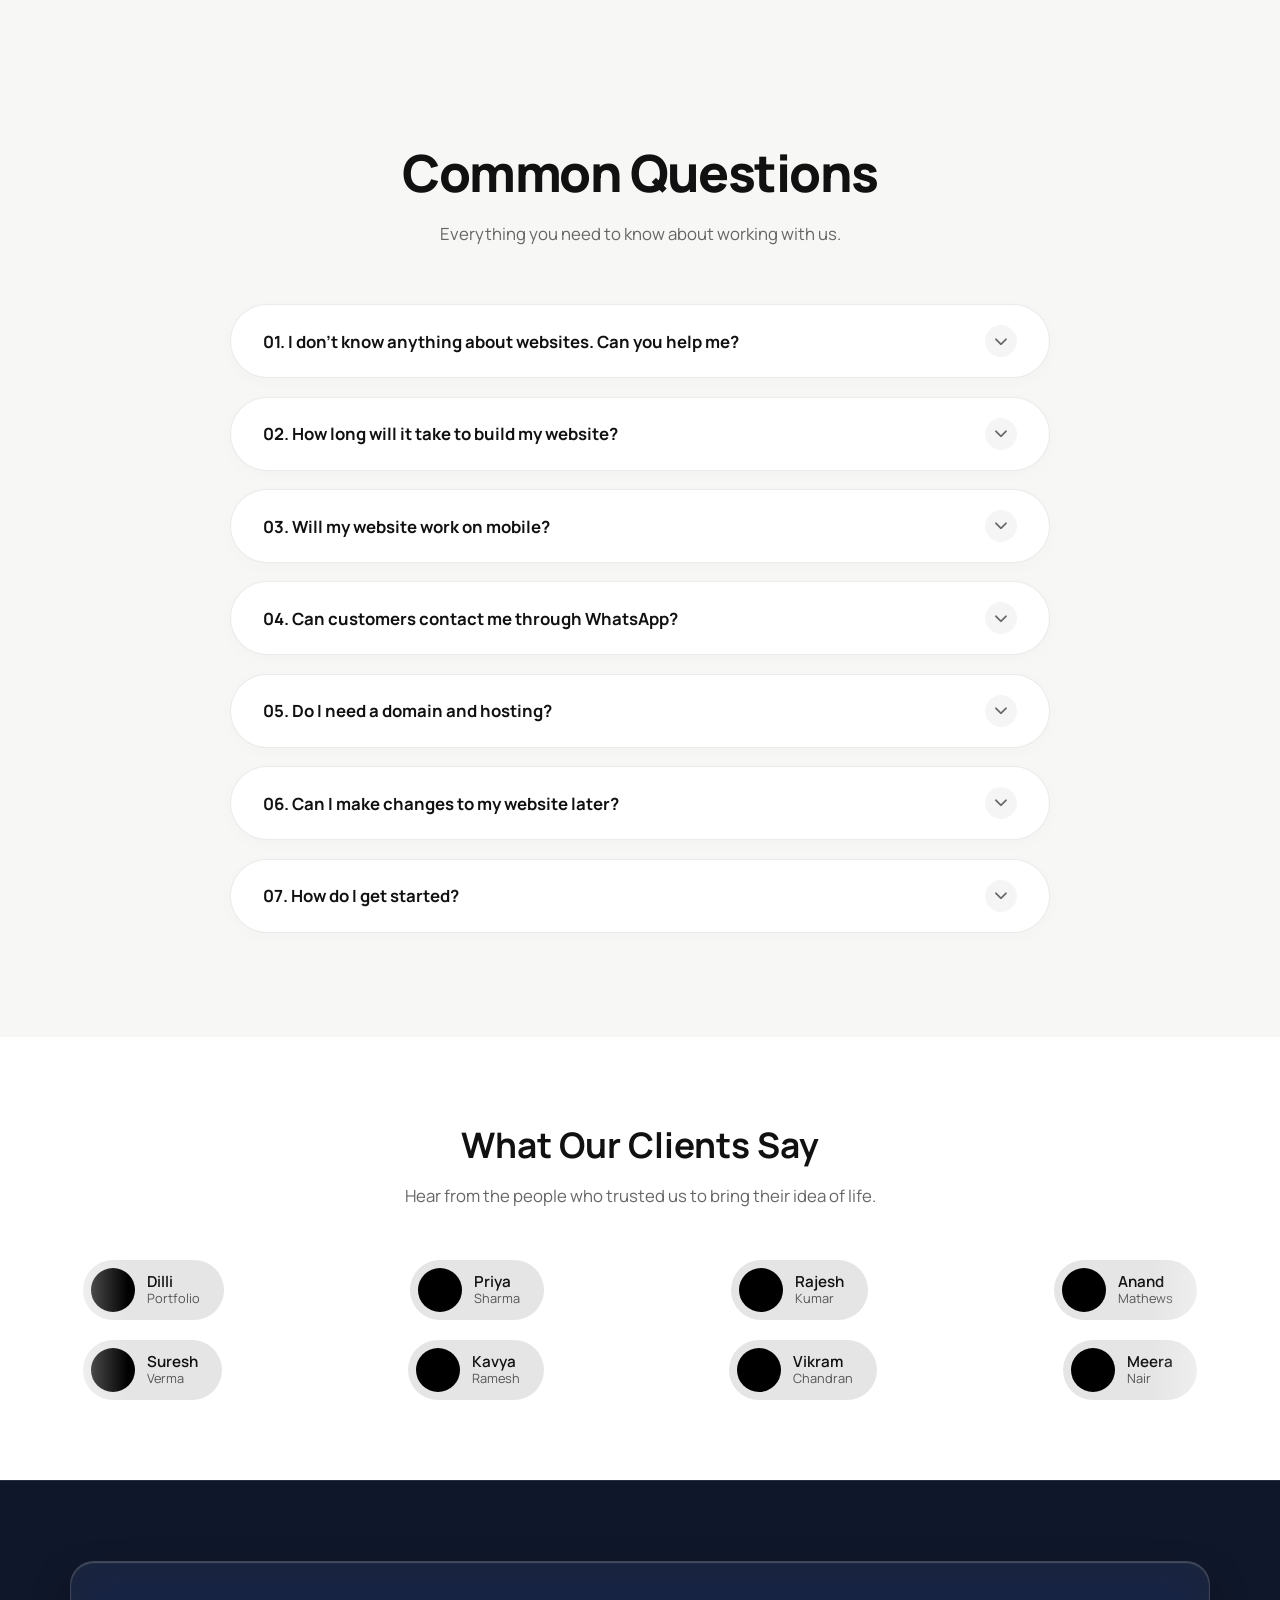
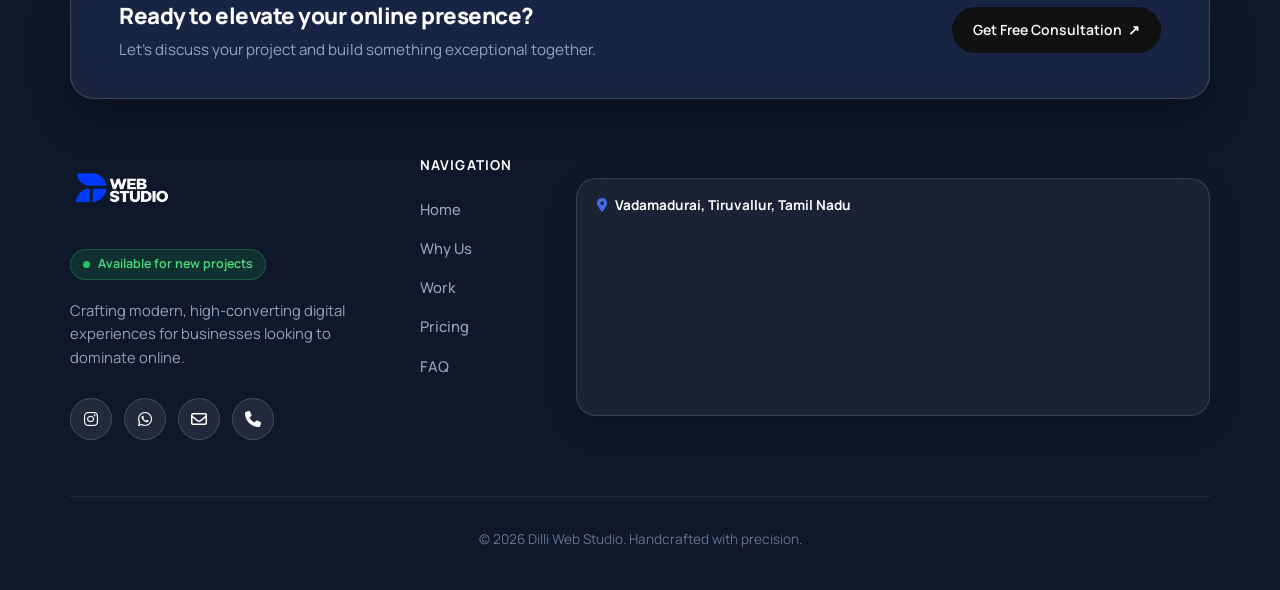
==== commit 47e2c05a: "'l'" ====
--- a/index.html
+++ b/index.html
@@ -32,7 +32,7 @@
             <ul class="nav-menu" id="navMenu">
                 <li><a href="#" class="nav-link">Home</a></li>
                 <li><a href="services.html" class="nav-link">Services</a></li>
-                <li><a href="#" class="nav-link">Testimonials</a></li>
+                <li><a href="#testimonials" class="nav-link">Testimonials</a></li>
                 <li><a href="#pricing" class="nav-link">Pricing</a></li>
                 <li><a href="projects.html" class="nav-link">View Work</a></li>
                 <li><a href="#f&q" class="nav-link">FAQ</a></li>
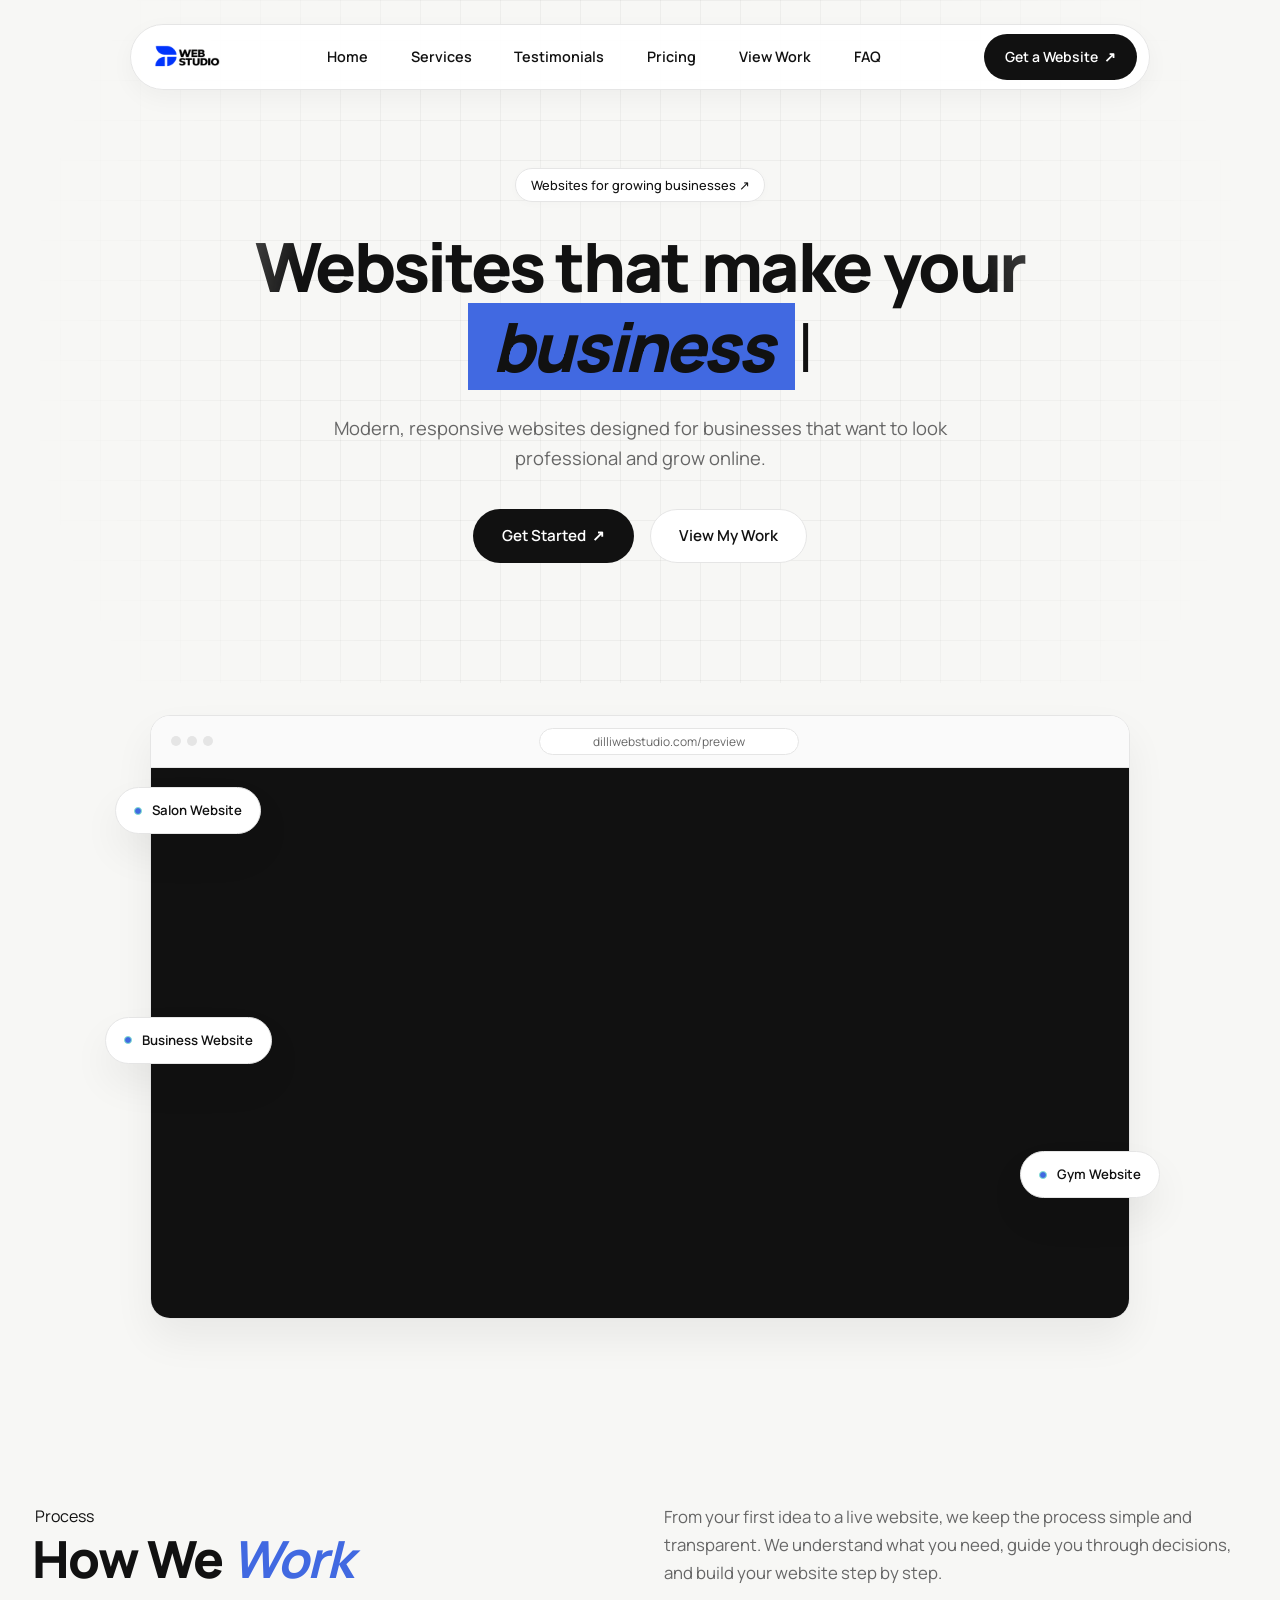
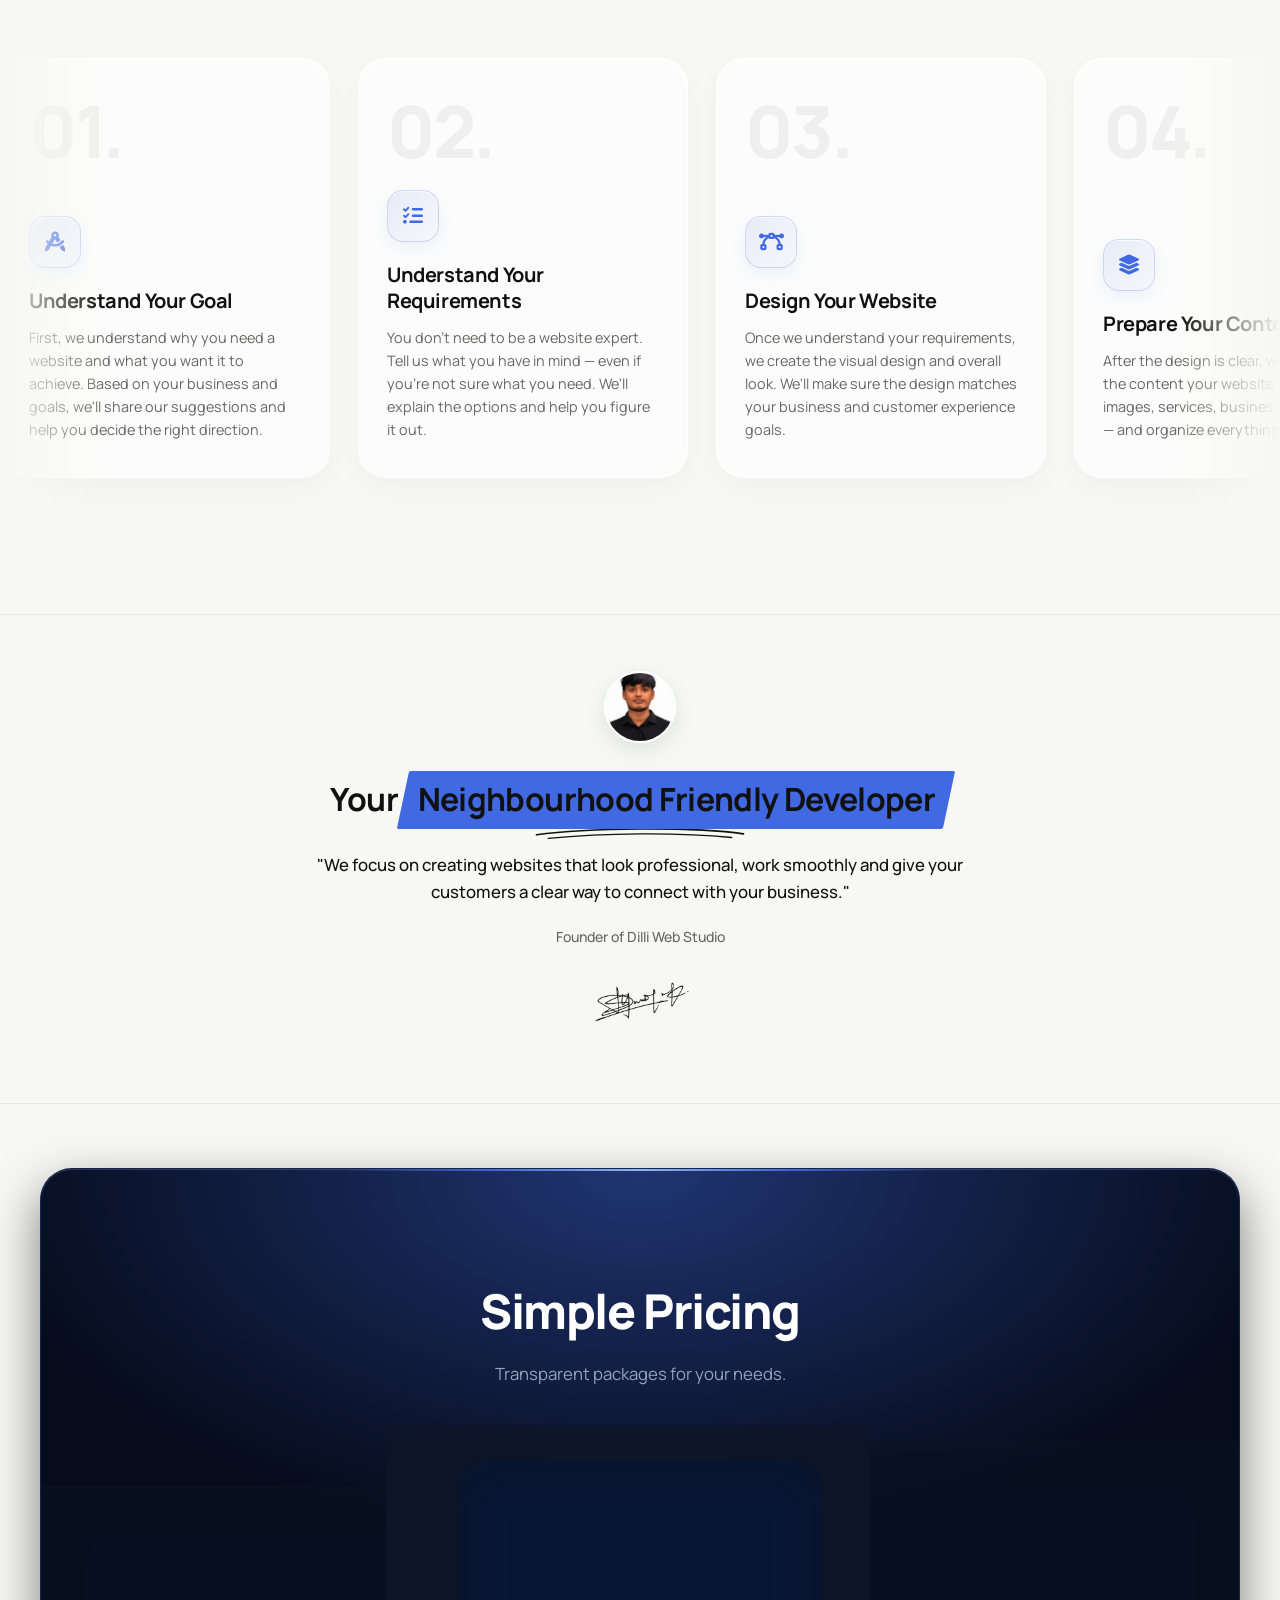
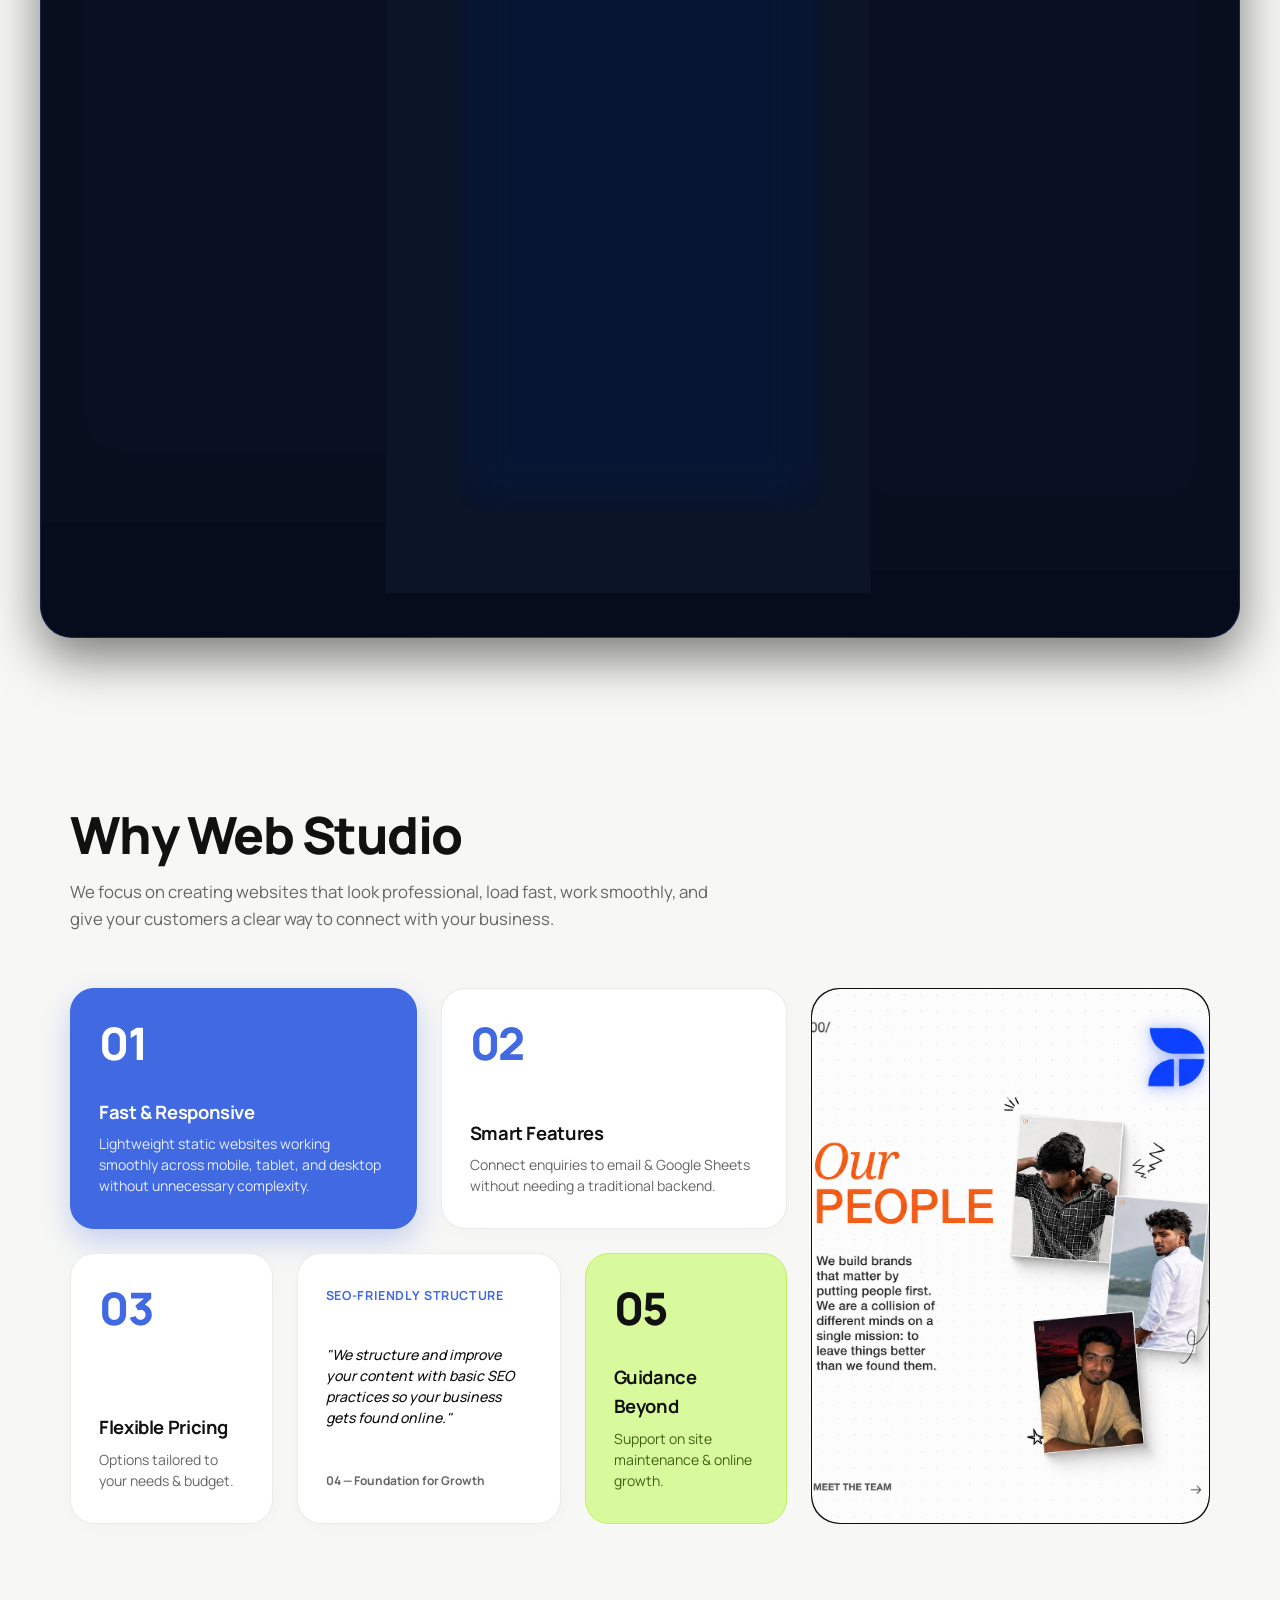
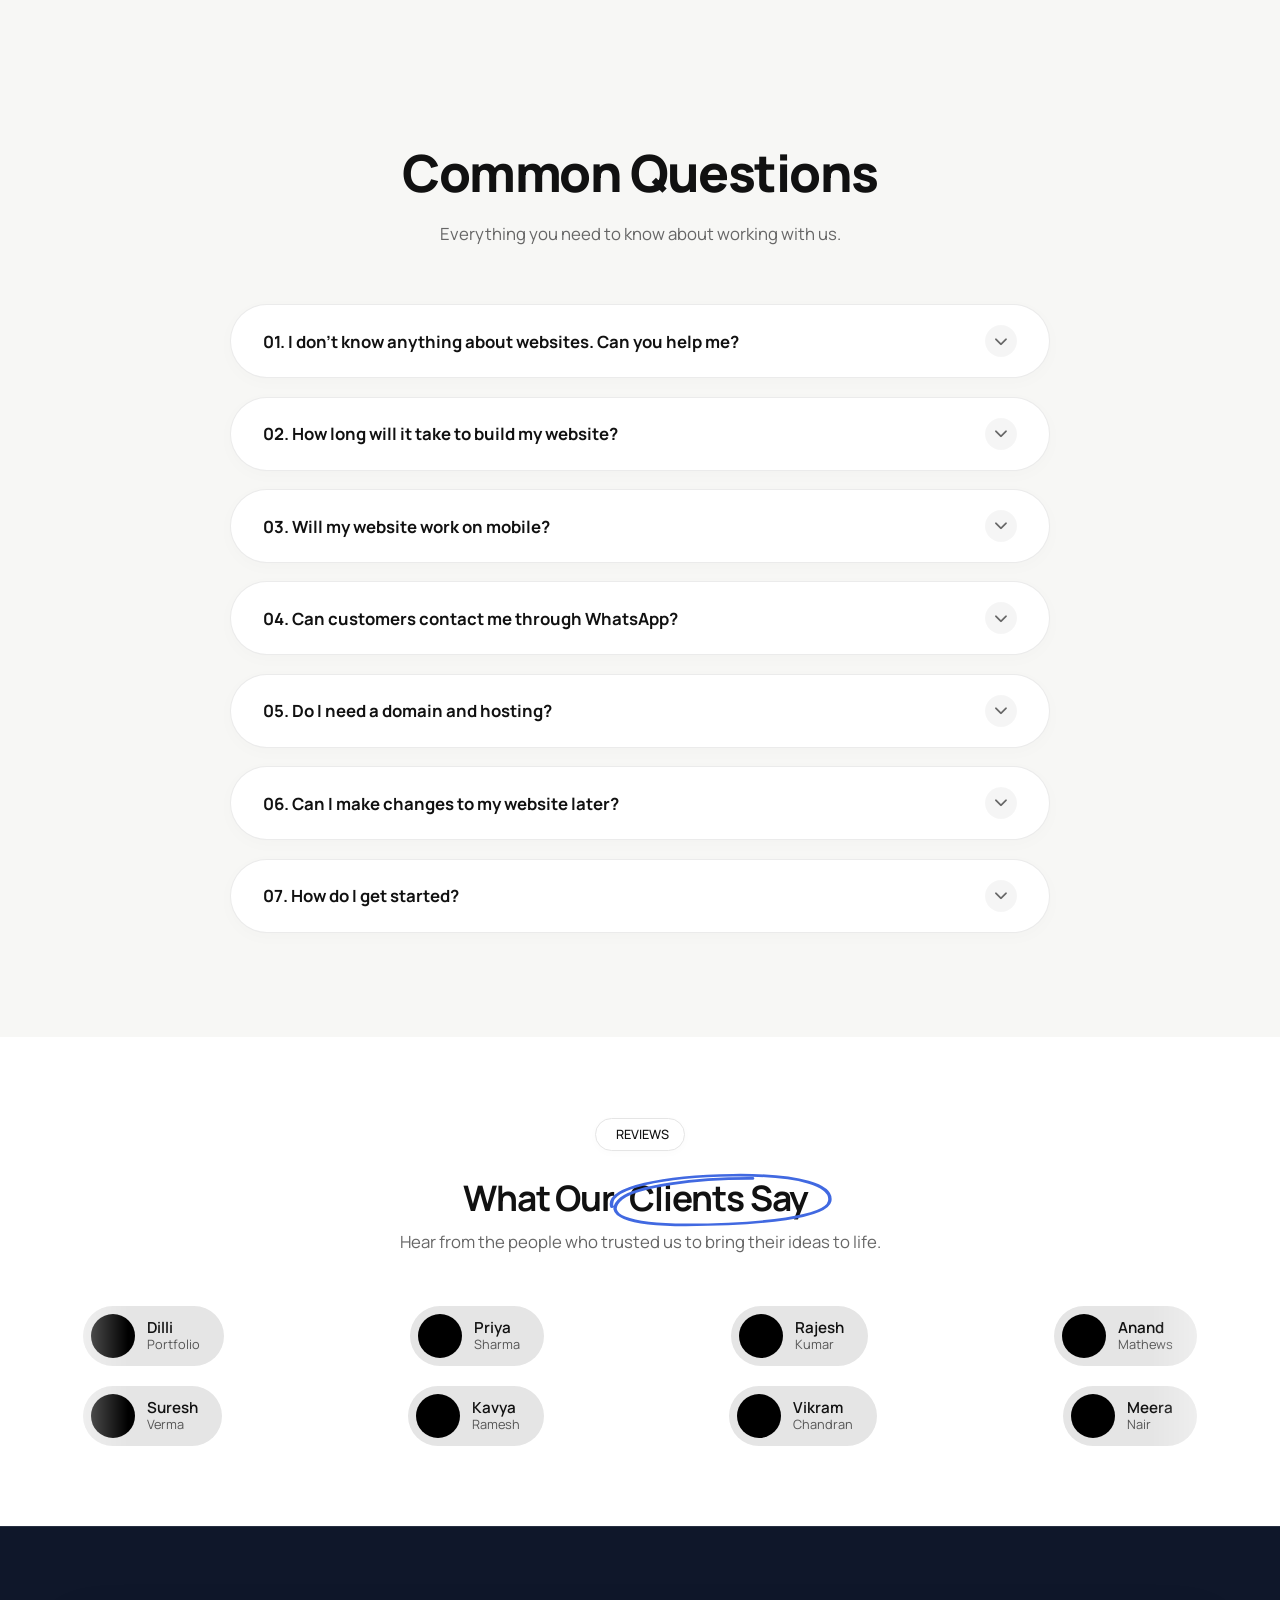
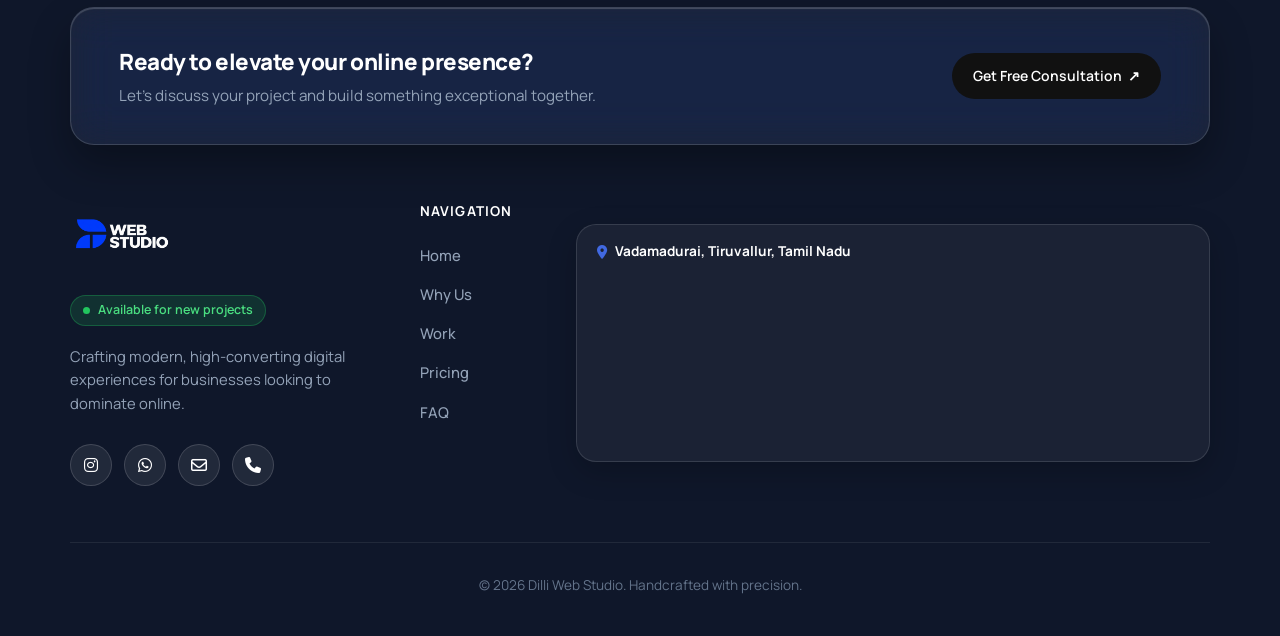
==== commit 5bb141c0: "'s'" ====
--- a/index.html
+++ b/index.html
@@ -468,7 +468,7 @@
                     <div class="pricing-card">
                         <div class="card-top">
                             <span class="plan-tag">BUSINESS</span>
-                            <div class="price-val">₹8,999</div>
+                            <div class="price-val">₹7,200</div>
                             <p class="plan-desc">For businesses that need a complete online presence.</p>
                         </div>
 
@@ -495,7 +495,7 @@
                     <div class="pricing-card">
                         <div class="card-top">
                             <span class="plan-tag">PREMIUM</span>
-                            <div class="price-val">₹12,999<span class="plus-sign">+</span></div>
+                            <div class="price-val">₹10,999<span class="plus-sign">+</span></div>
                             <p class="plan-desc">For businesses looking for a more customized experience.</p>
                         </div>
 
@@ -599,7 +599,7 @@
 
                     <!-- Right Column Image Card (Add your image here) -->
                     <div class="bento-card card-image-showcase">
-                        <img src="data/team.jpg" alt="Dilli Web Studio Team" class="bento-img" />
+                        <img src="data/poster.png" alt="Dilli Web Studio Team" class="bento-img" />
                     </div>
 
                 </div>
@@ -739,11 +739,27 @@
         </section>
 
 
+
         <!-- TESTIMONIALS SECTION -->
         <section id="testimonials" class="testimonials-section">
             <div class="testimonials-header">
-                <h2>What Our Clients Say</h2>
-                <p>Hear from the people who trusted us to bring their idea of life.</p>
+                <div class="badge-announcement">
+                    <span class="badge-dot"></span> REVIEWS
+                </div>
+                <h2 class="section-title">
+                    What Our
+                    <span class="hand-circled">
+                        Clients Say
+                        <svg class="pen-circle" viewBox="0 0 250 80" preserveAspectRatio="none">
+                            <path
+                                d="M 15,45 C 10,20 70,8 140,10 C 210,12 242,28 238,48 C 234,68 170,75 90,72 C 30,69 5,55 25,35 C 40,20 100,12 160,15"
+                                fill="none" stroke="#4169E1" stroke-width="3.5" stroke-linecap="round"
+                                stroke-linejoin="round" />
+                        </svg>
+                    </span>
+                </h2>
+                <p class="section-desc">Hear from the people who trusted us to bring their ideas to life.</p>
+            </div>
             </div>
 
             <div class="marquee-wrapper">
--- a/style.css
+++ b/style.css
@@ -54,6 +54,7 @@
         opacity: 0;
         transform: translateY(-15px);
     }
+
     to {
         opacity: 1;
         transform: translateY(0);
@@ -65,6 +66,7 @@
         opacity: 0;
         transform: translateY(20px);
     }
+
     to {
         opacity: 1;
         transform: translateY(0);
@@ -72,18 +74,24 @@
 }
 
 @keyframes floatSlow {
-    0%, 100% {
+
+    0%,
+    100% {
         transform: translateY(0);
     }
+
     50% {
         transform: translateY(-8px);
     }
 }
 
 @keyframes floatReverse {
-    0%, 100% {
+
+    0%,
+    100% {
         transform: translateY(0);
     }
+
     50% {
         transform: translateY(8px);
     }
@@ -540,6 +548,7 @@
         transform: scale(0.95);
         opacity: 0.4;
     }
+
     100% {
         transform: scale(1.1);
         opacity: 0.8;
@@ -647,9 +656,12 @@
 }
 
 @keyframes blinkCursor {
-    0%, 100% {
+
+    0%,
+    100% {
         opacity: 1;
     }
+
     50% {
         opacity: 0;
     }
@@ -991,6 +1003,7 @@
     0% {
         transform: translateX(0);
     }
+
     100% {
         transform: translateX(calc(-50% - 0.875rem));
     }
@@ -1577,10 +1590,12 @@
         transform: scale(0.95);
         box-shadow: 0 0 0 0 rgba(34, 197, 94, 0.7);
     }
+
     70% {
         transform: scale(1);
         box-shadow: 0 0 0 8px rgba(34, 197, 94, 0);
     }
+
     100% {
         transform: scale(0.95);
         box-shadow: 0 0 0 0 rgba(34, 197, 94, 0);
@@ -1794,9 +1809,12 @@
 }
 
 @keyframes badgePulse {
-    0%, 100% {
+
+    0%,
+    100% {
         transform: scale(1);
     }
+
     50% {
         transform: scale(1.15);
     }
@@ -2011,6 +2029,36 @@
     margin-top: 0.25rem;
 }
 
+.hand-circled {
+    position: relative;
+    display: inline-block;
+    padding: 0 0.25em;
+}
+
+.pen-circle {
+    position: absolute;
+    top: -30%;
+    left: -12%;
+    width: 124%;
+    height: 160%;
+    pointer-events: none;
+    transform: rotate(-2deg);
+    overflow: visible;
+}
+
+/* Optional: Slight stroke animation when scrolled into view */
+.pen-circle path {
+    stroke-dasharray: 800;
+    stroke-dashoffset: 800;
+    animation: drawPenCircle 1.2s cubic-bezier(0.4, 0, 0.2, 1) forwards;
+}
+
+@keyframes drawPenCircle {
+    to {
+        stroke-dashoffset: 0;
+    }
+}
+
 /* ==========================================================================
    RESPONSIVE MEDIA QUERIES
    ========================================================================== */
@@ -2018,6 +2066,7 @@
     .why-us-bento-grid {
         grid-template-columns: 1fr;
     }
+
     .card-image-showcase {
         min-height: 320px;
     }
@@ -2030,12 +2079,15 @@
         margin: 0 auto;
         gap: 3.5rem;
     }
+
     .stacked-card-wrapper::before {
         transform: translate(0, 12px) scale(0.96);
     }
+
     .stacked-card-wrapper::after {
         transform: translate(0, 22px) scale(0.92);
     }
+
     .stacked-card-wrapper.active::before {
         transform: translate(0, 14px) scale(0.97);
     }
@@ -2046,31 +2098,38 @@
         grid-template-columns: 1fr;
         gap: 1rem;
     }
+
     .glass-card {
         flex: 0 0 290px;
         height: 400px;
         padding: 1.75rem 1.5rem;
     }
+
     .float-3 {
         display: none;
     }
+
     .float-1 {
         left: 10px;
         top: -15px;
     }
+
     .float-2 {
         right: 10px;
         bottom: -15px;
     }
+
     .footer-cta-card {
         flex-direction: column;
         text-align: center;
         padding: 2rem;
     }
+
     .footer-main-content {
         grid-template-columns: 1fr;
         gap: 3rem;
     }
+
     .footer-left-wrapper {
         flex-direction: column;
         gap: 2rem;
@@ -2082,6 +2141,7 @@
         width: 94%;
         top: 1rem;
     }
+
     .nav-menu {
         display: none;
         position: absolute;
@@ -2096,61 +2156,76 @@
         gap: 1rem;
         box-shadow: var(--shadow-float);
     }
+
     .nav-menu.active {
         display: flex;
     }
+
     .mobile-toggle {
         display: block;
     }
+
     .hero-section {
         padding-top: 7.5rem;
         padding-left: 1rem;
         padding-right: 1rem;
     }
+
     .hero-cta-group {
         flex-direction: column;
         width: 100%;
         max-width: 320px;
     }
+
     .hero-cta-group .btn-pill {
         width: 100%;
     }
+
     .floating-card {
         padding: 0.5rem 0.85rem;
         font-size: 0.75rem;
     }
+
     .social-proof-section {
         padding: 2rem 1rem;
     }
+
     .proof-avatar {
         width: 56px;
         height: 56px;
     }
+
     .proof-title {
         font-size: 1.1rem;
     }
+
     .proof-quote {
         font-size: 0.925rem;
     }
+
     .faq-bottom-cta {
         flex-direction: column;
         text-align: center;
         padding: 2rem 1.5rem;
     }
+
     .faq-question {
         padding: 1.1rem 1.4rem;
         font-size: 0.95rem;
     }
+
     .faq-answer-inner {
         padding: 0 1.4rem 1.25rem 1.4rem;
     }
 }
 
 @media (max-width: 680px) {
+
     .bento-row,
     .bento-row.row-three-cols {
         grid-template-columns: 1fr;
     }
+
     .card-num-stat {
         margin-bottom: 1.25rem;
     }
@@ -2161,10 +2236,12 @@
         right: 16px;
         bottom: 20px;
     }
+
     .pro-whatsapp-btn {
         width: 54px;
         height: 54px;
     }
+
     .pro-whatsapp-popup.glass-card-theme {
         width: 280px;
         bottom: 70px;
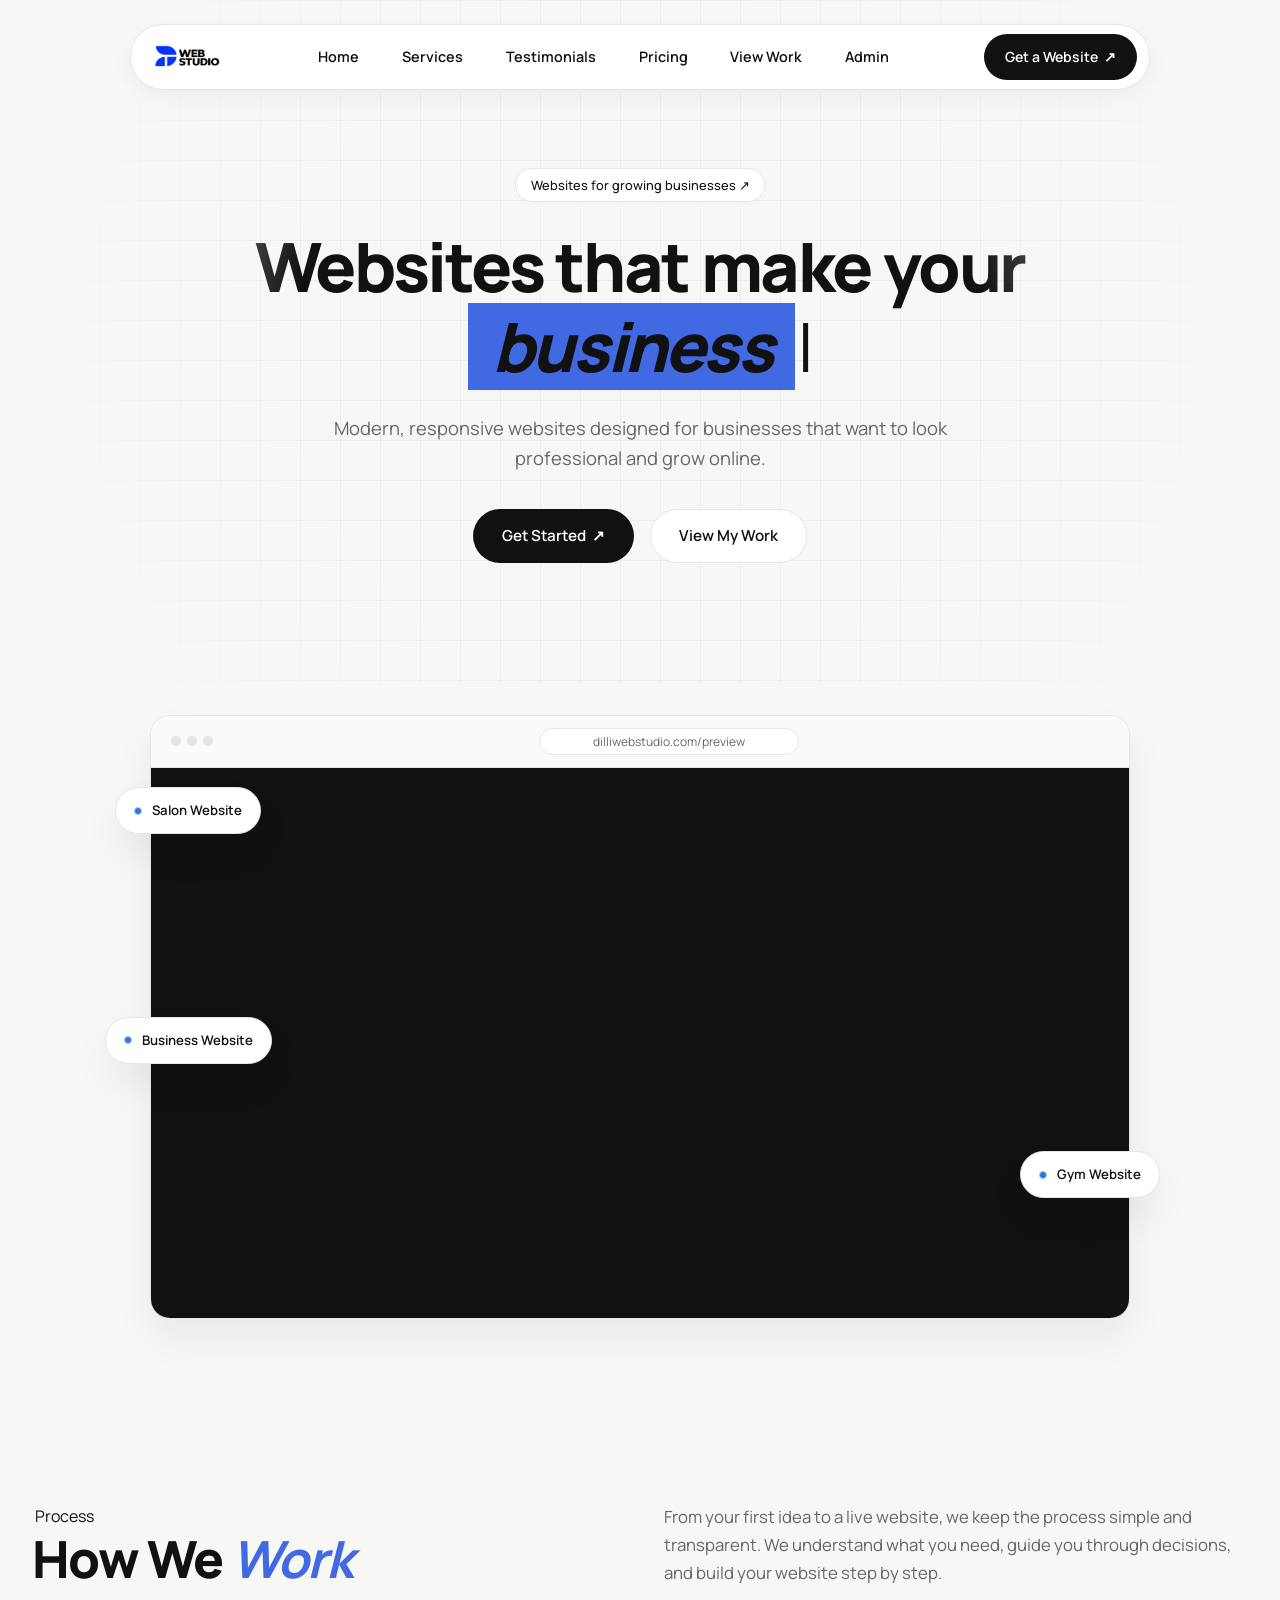
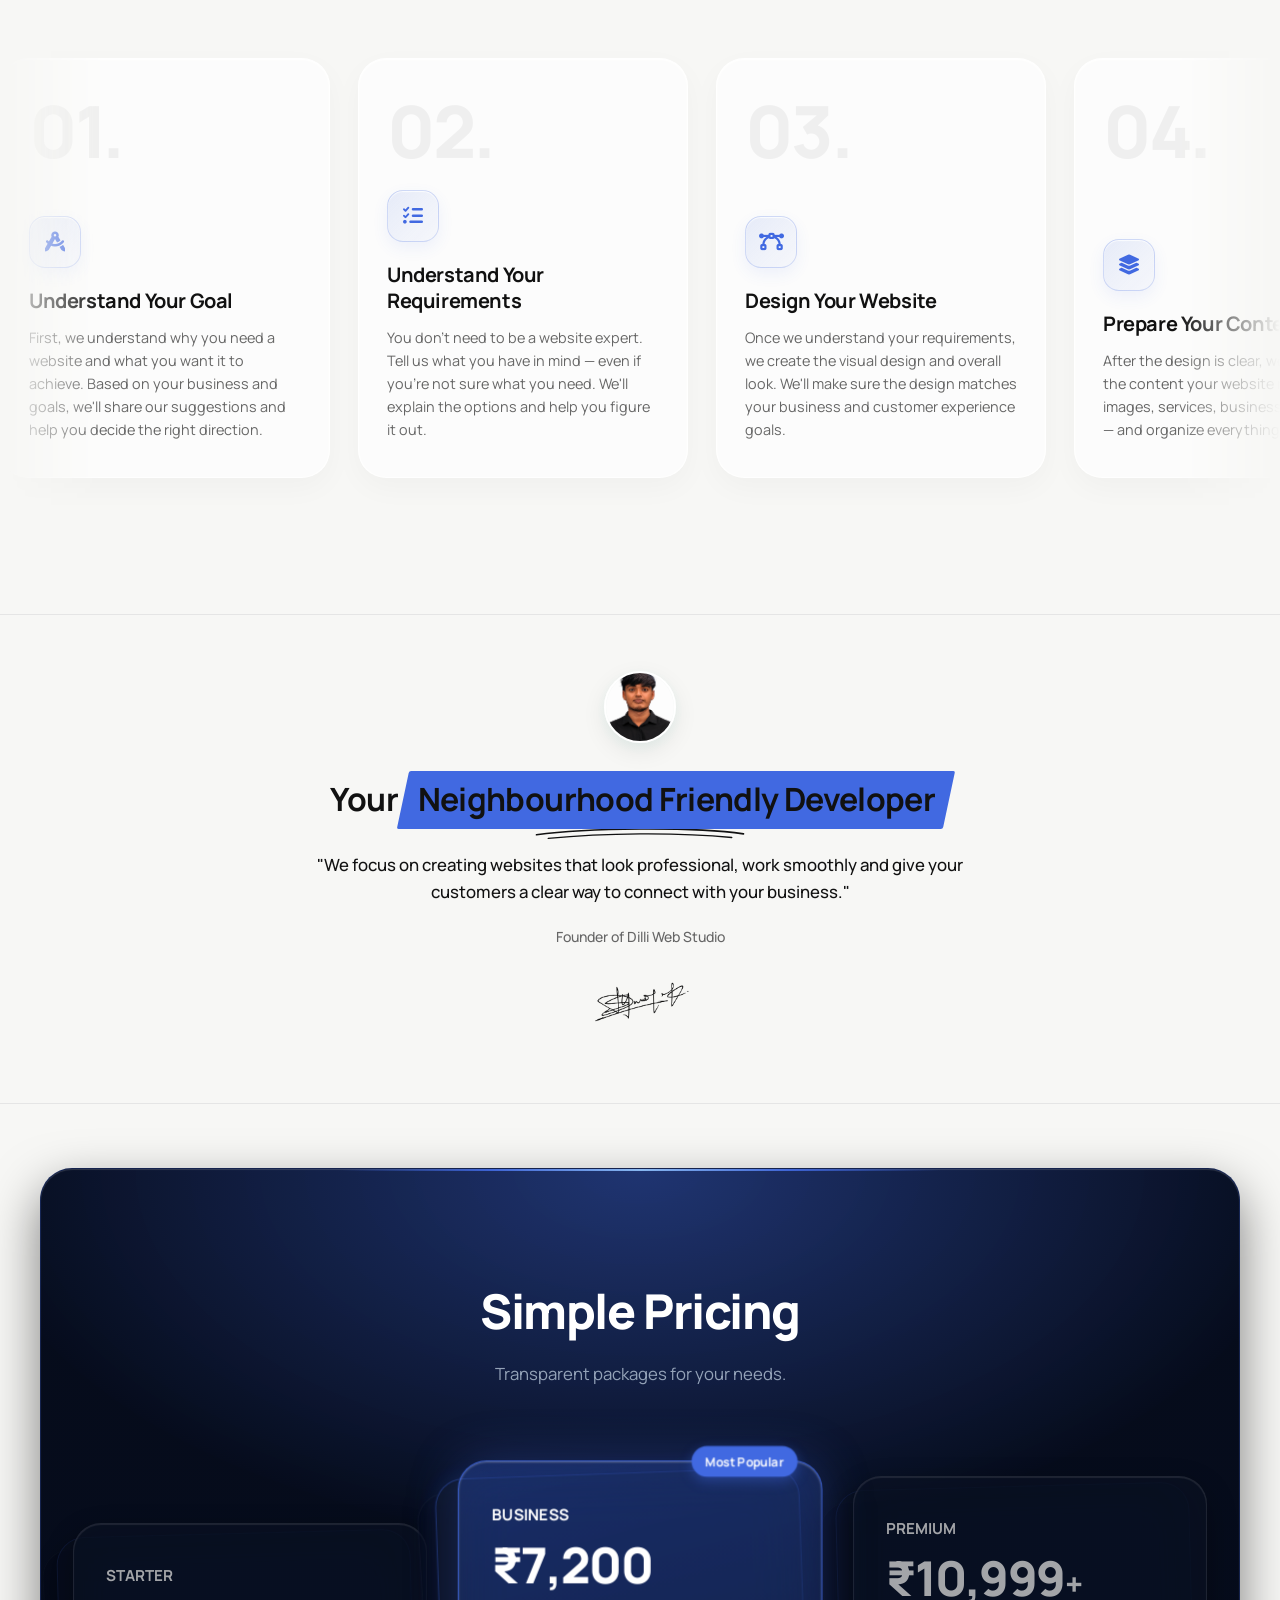
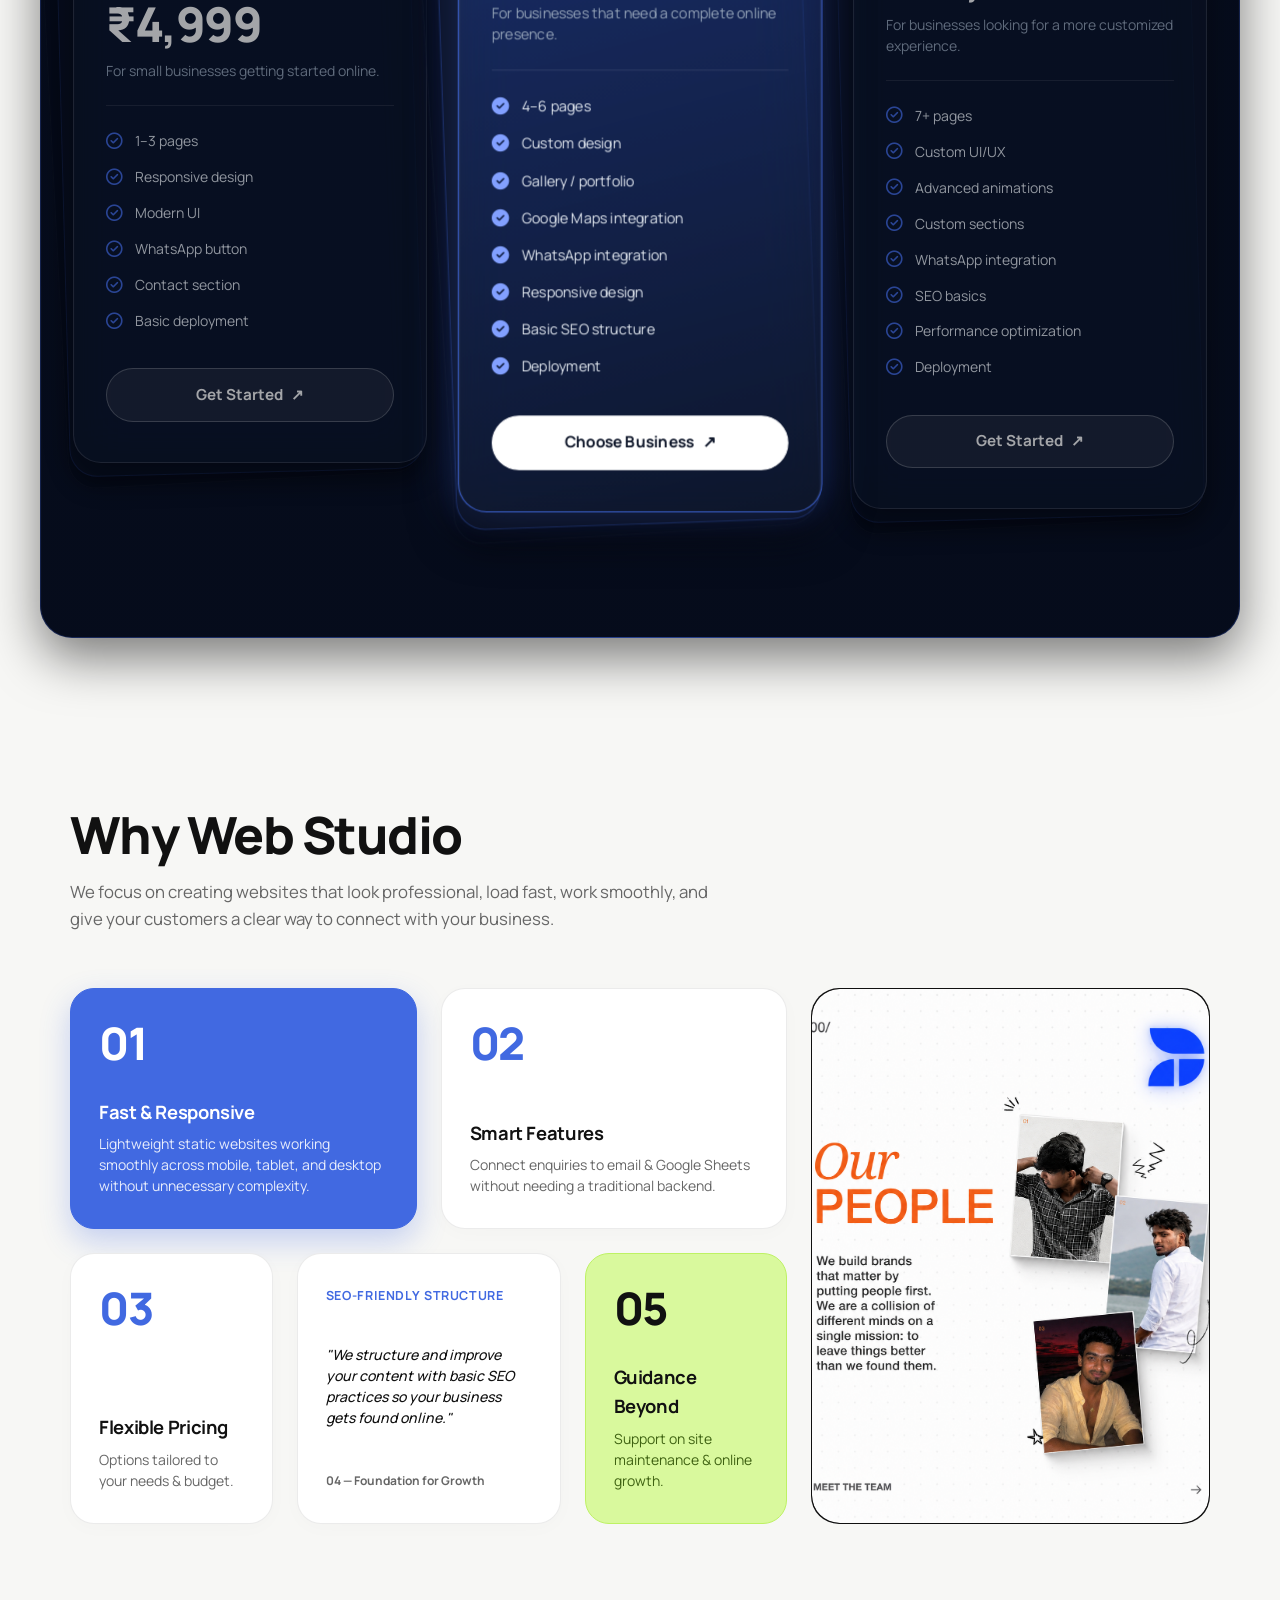
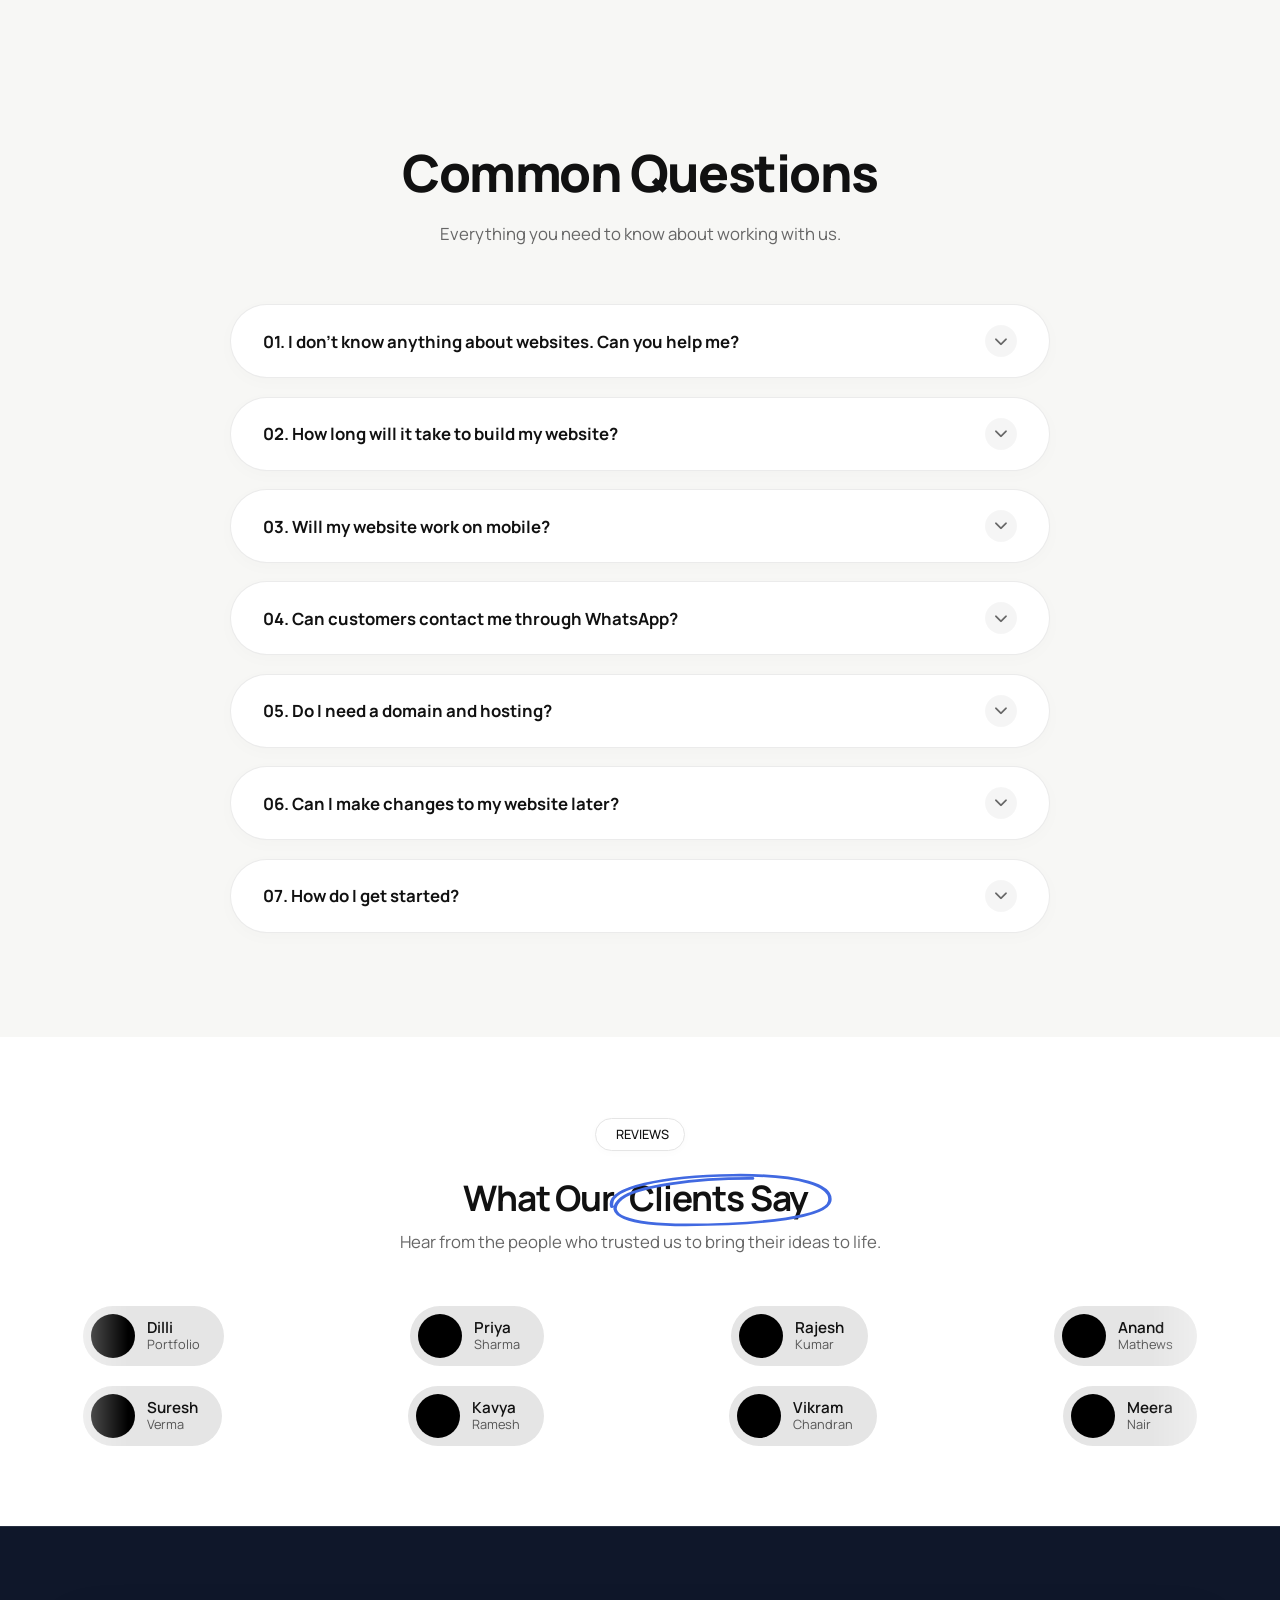
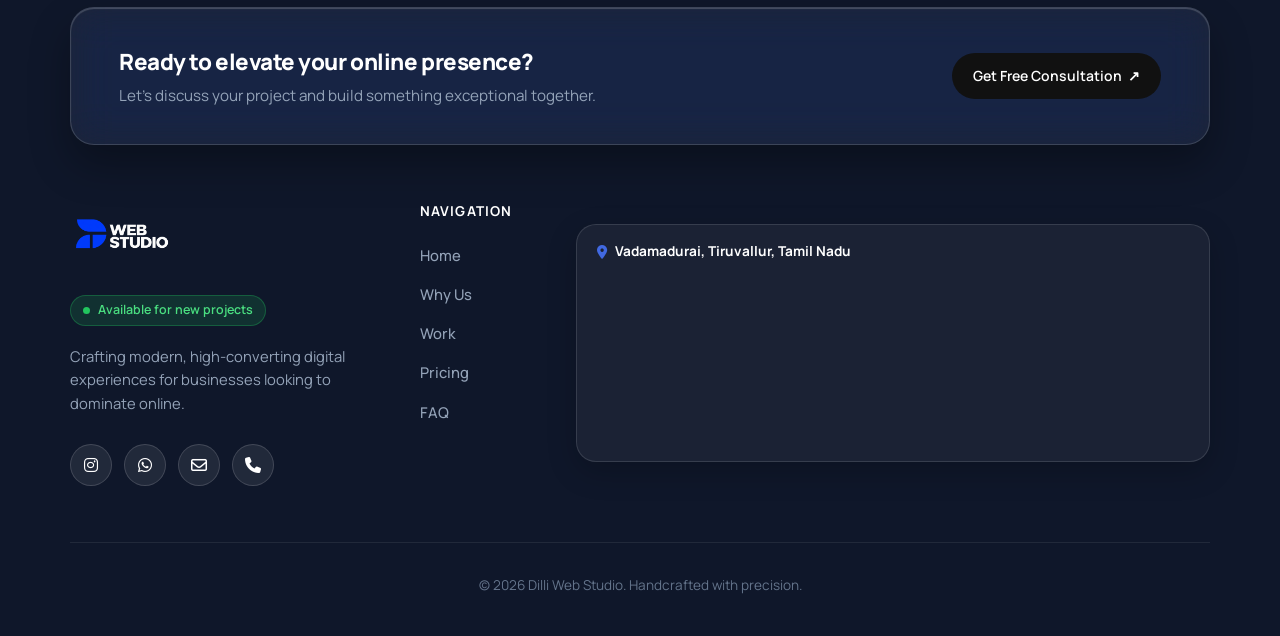
==== commit 5ff92c60: "Admin" ====
--- a/index.html
+++ b/index.html
@@ -35,7 +35,7 @@
                 <li><a href="#testimonials" class="nav-link">Testimonials</a></li>
                 <li><a href="#pricing" class="nav-link">Pricing</a></li>
                 <li><a href="projects.html" class="nav-link">View Work</a></li>
-                <li><a href="#f&q" class="nav-link">FAQ</a></li>
+                <li><a href="admin/index.html" class="nav-link">Admin</a></li>
             </ul>
 
             <div class="nav-actions">
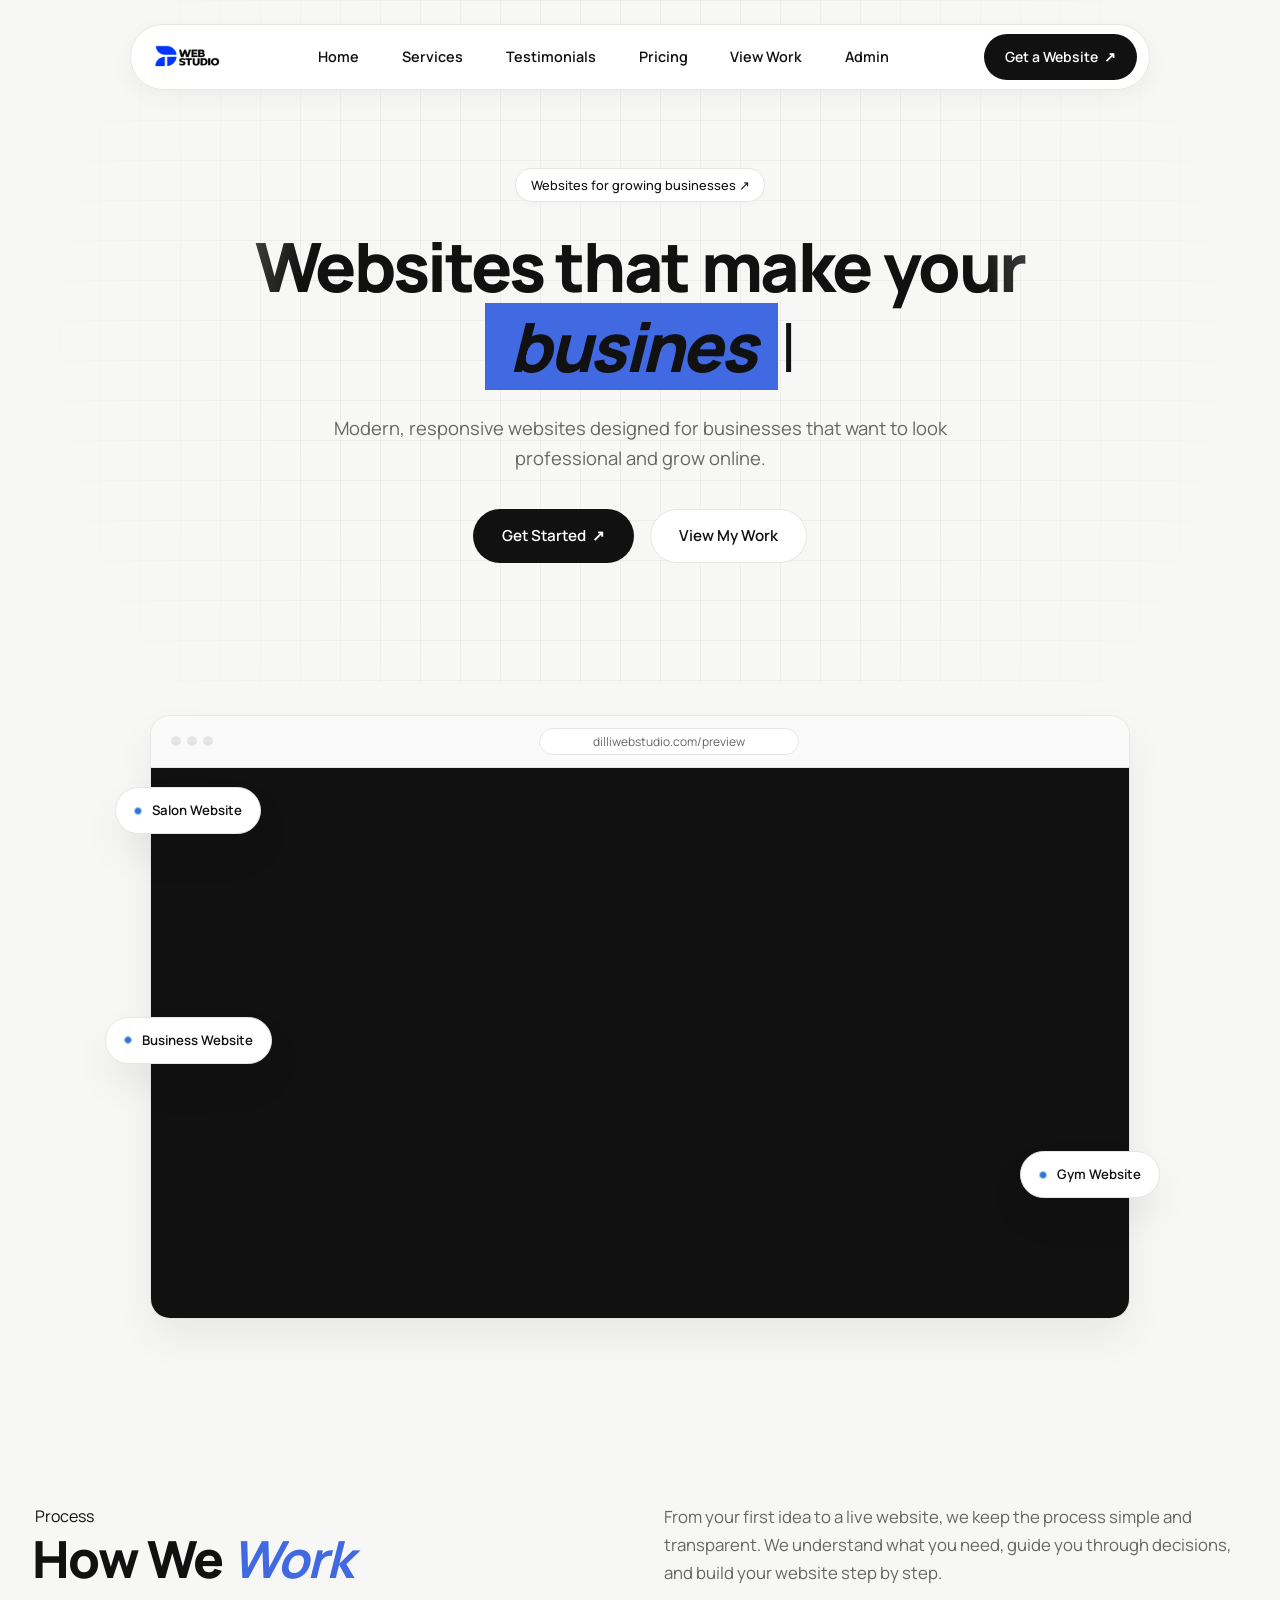
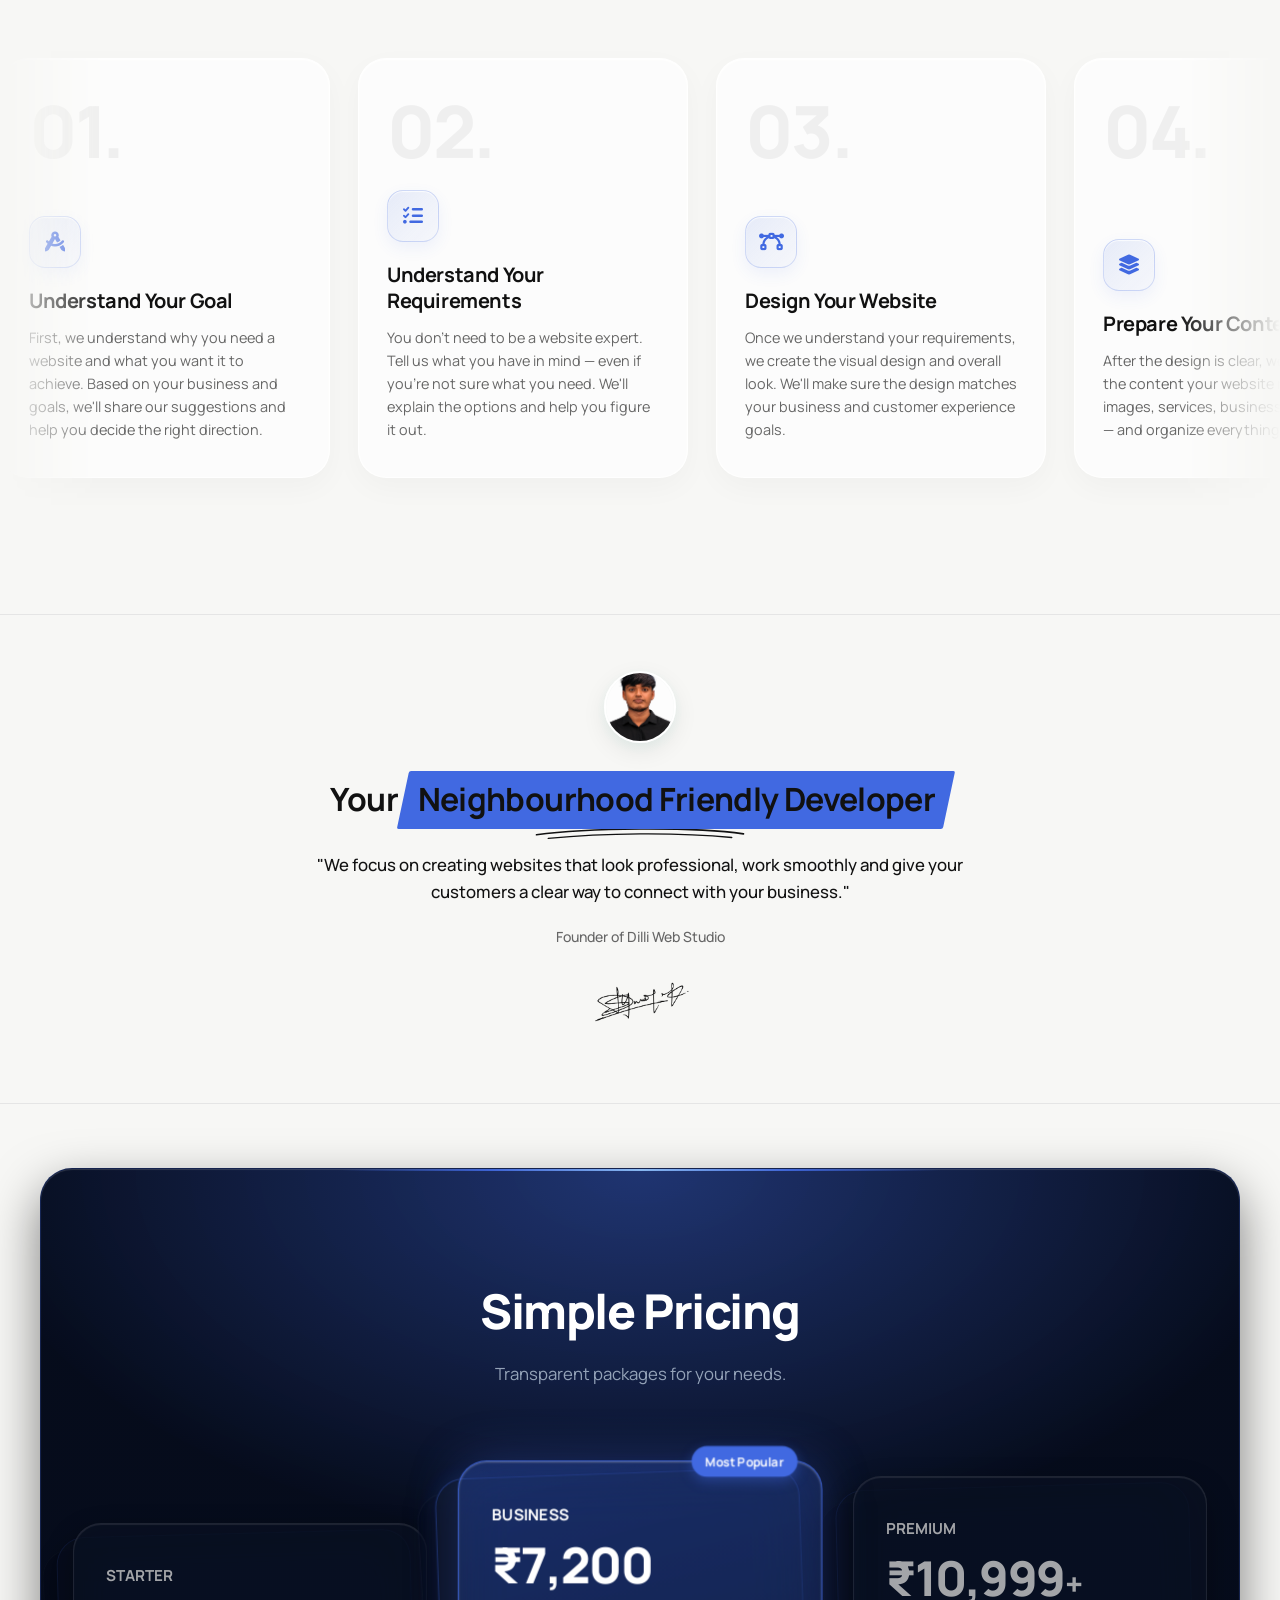
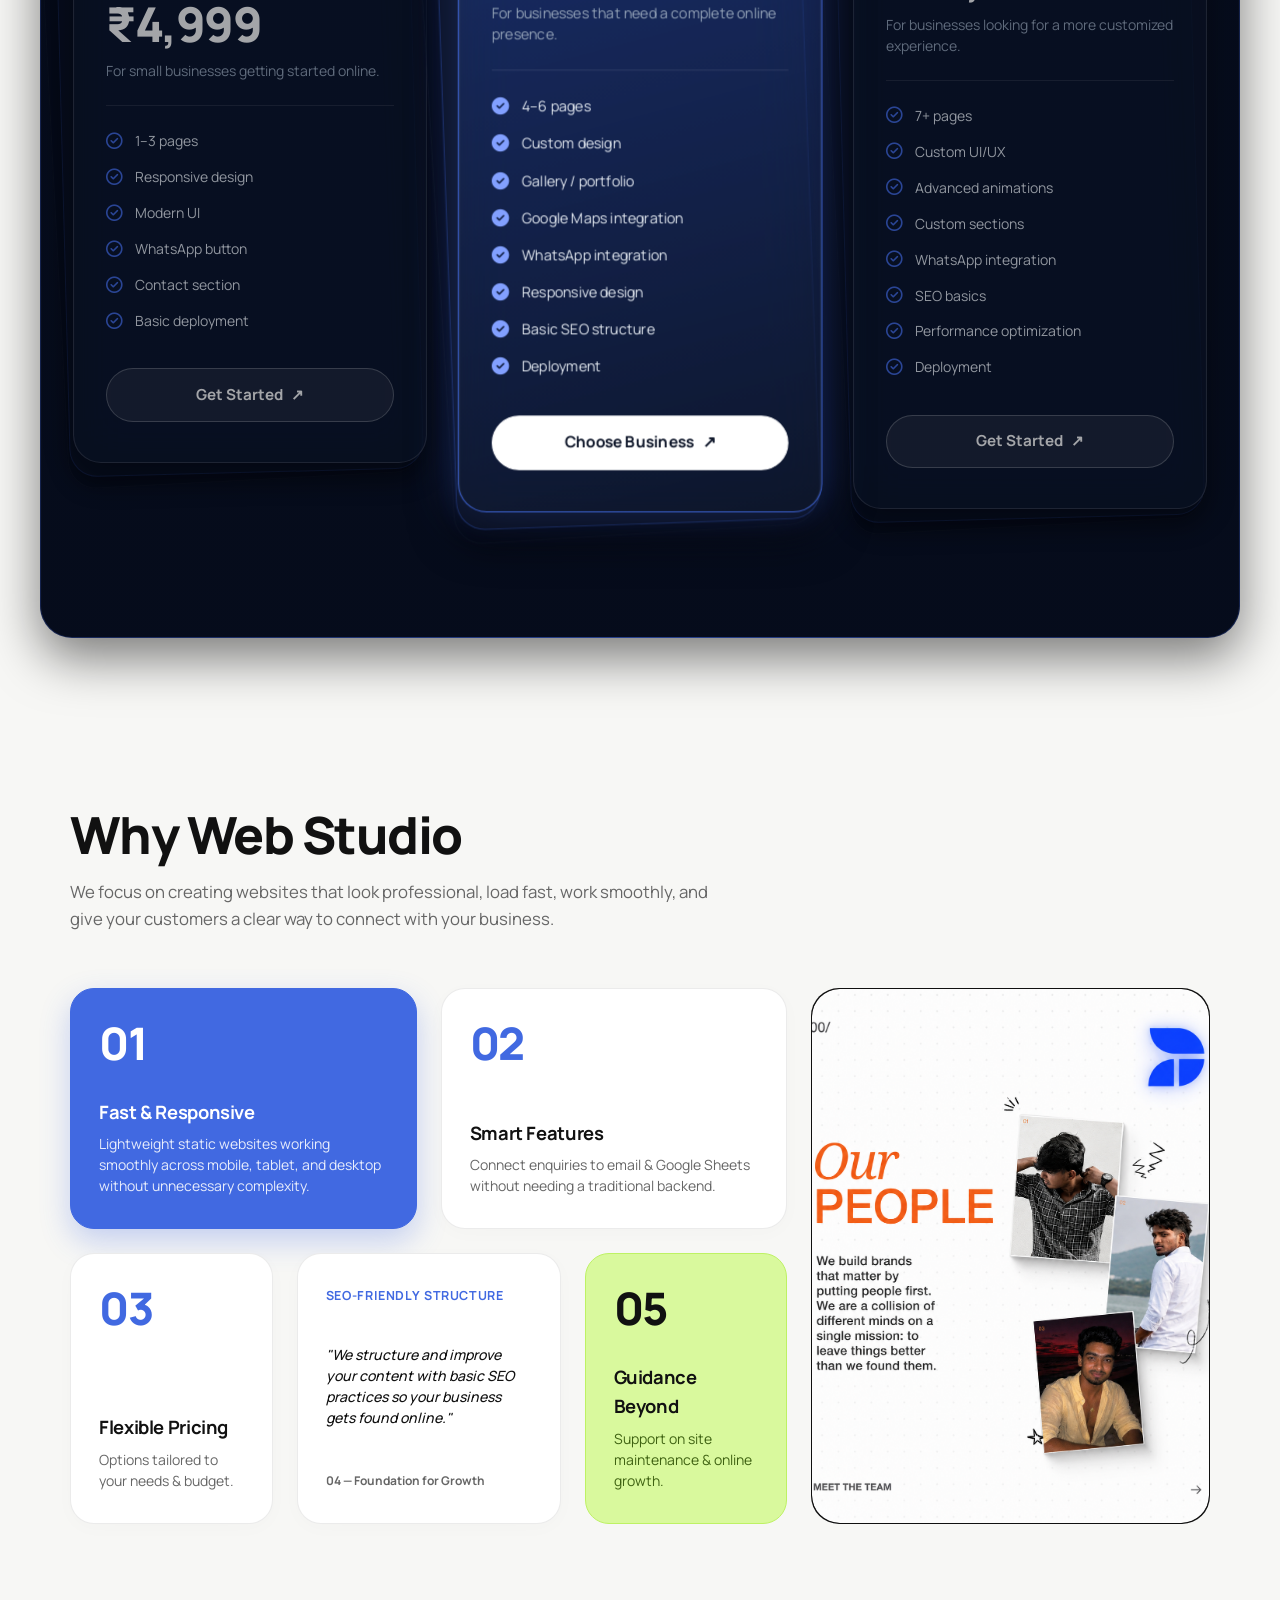
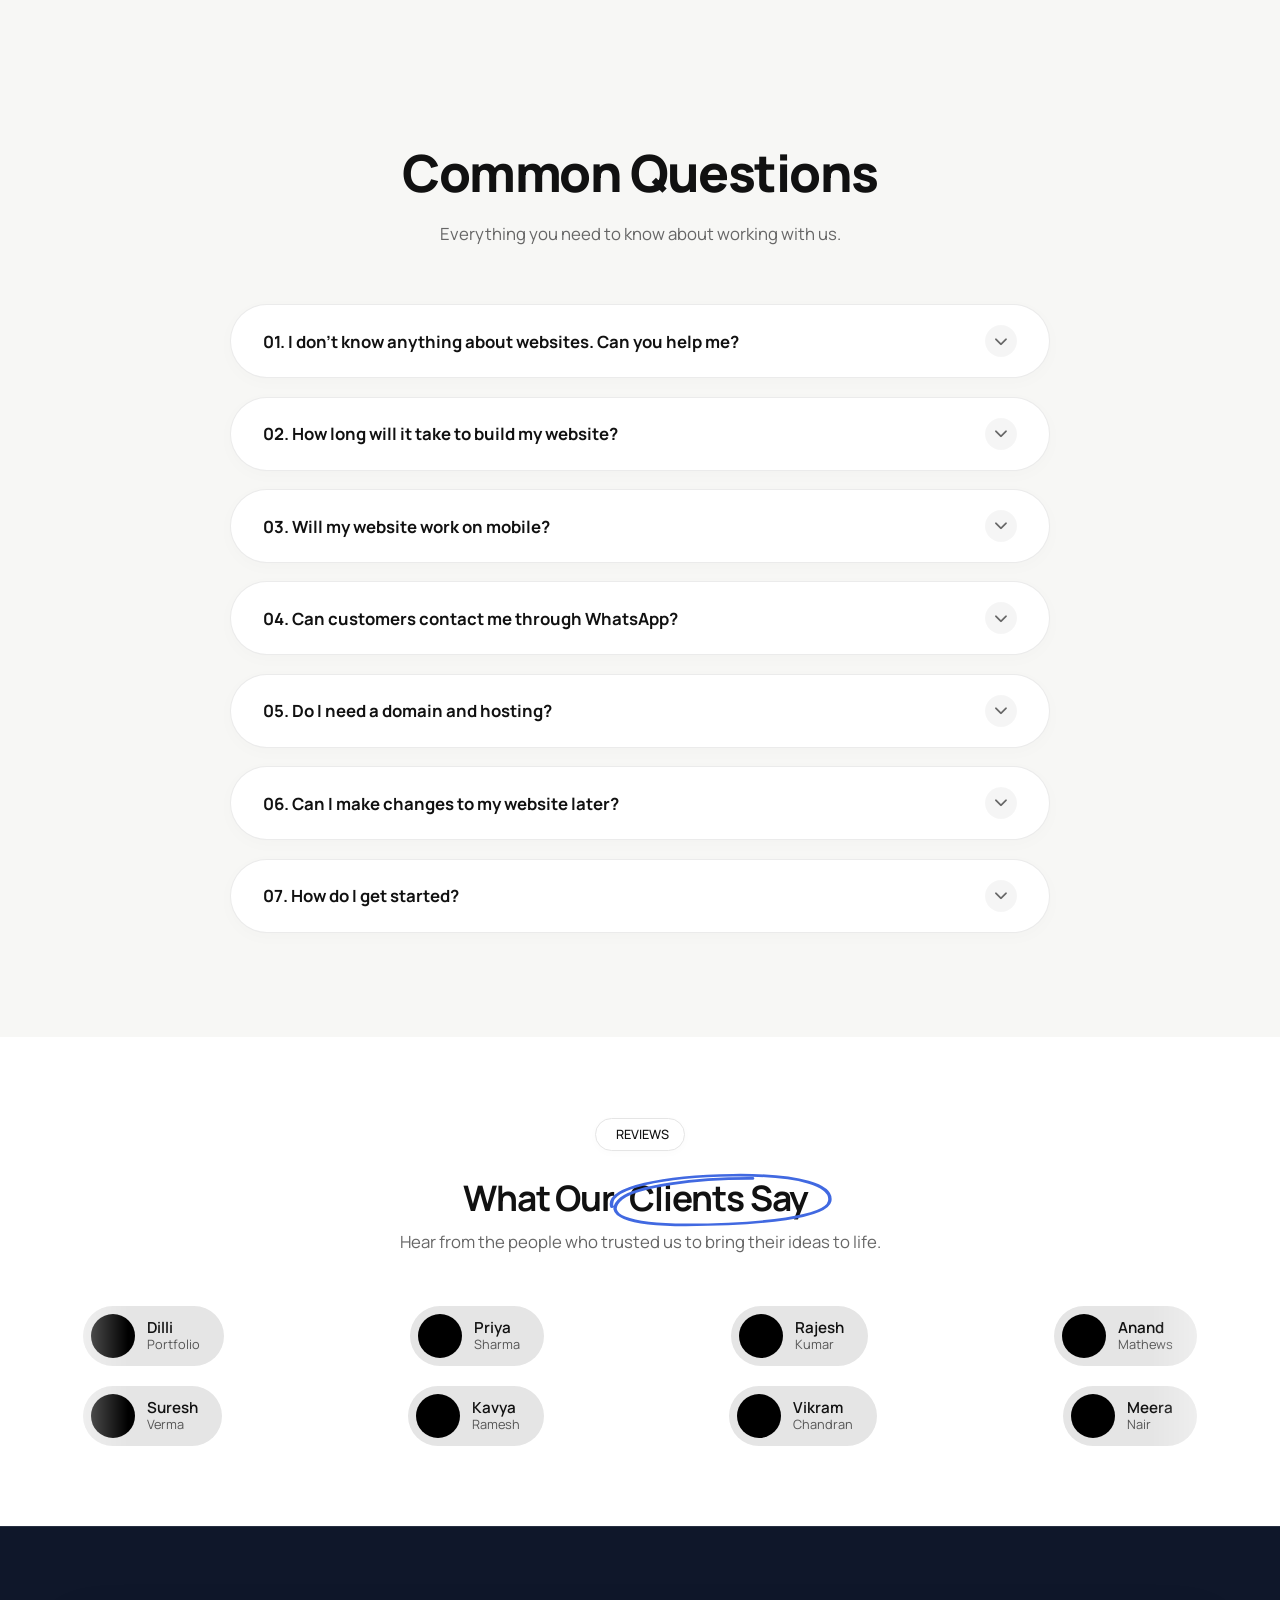
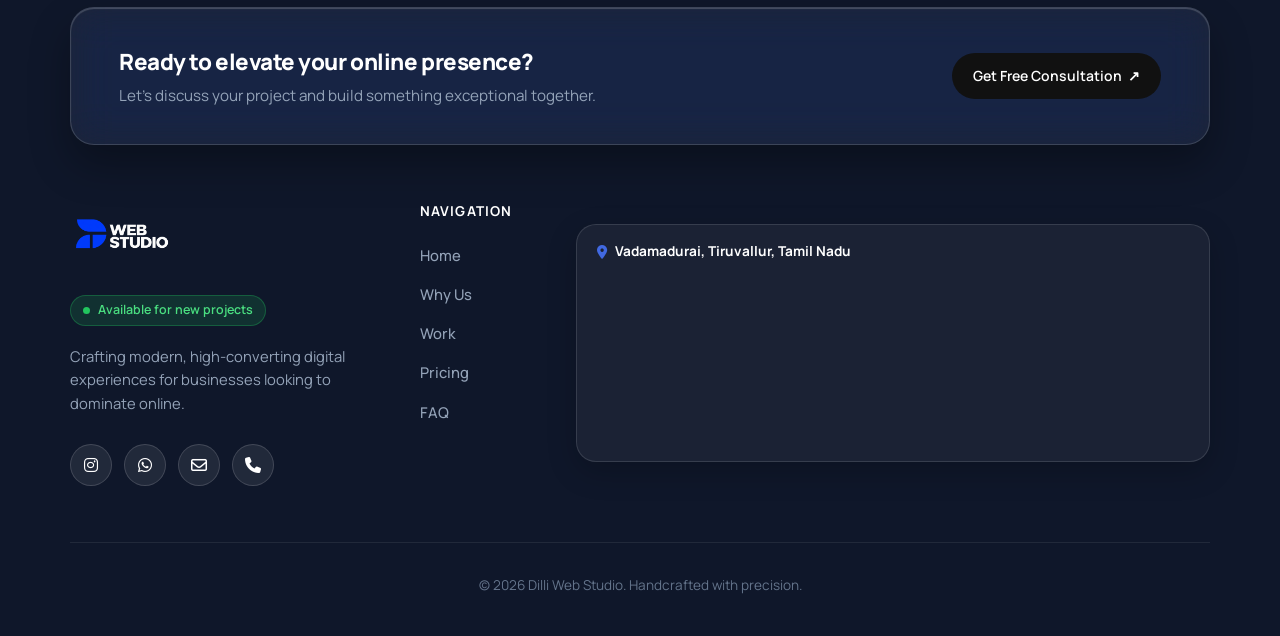
==== commit 14043fe0: "'q'" ====
--- a/index.html
+++ b/index.html
@@ -25,12 +25,12 @@
     <!-- NAVBAR -->
     <header class="header-nav">
         <div class="nav-pill">
-            <a href="#" class="brand-logo">
+            <a href="#home" class="brand-logo">
                 <img src="data/WebStudio-FinalLogo.png" alt="Dilli Web Studio Logo" class="brand-logo-img" />
             </a>
 
             <ul class="nav-menu" id="navMenu">
-                <li><a href="#" class="nav-link">Home</a></li>
+                <li><a href="#home" class="nav-link">Home</a></li>
                 <li><a href="services.html" class="nav-link">Services</a></li>
                 <li><a href="#testimonials" class="nav-link">Testimonials</a></li>
                 <li><a href="#pricing" class="nav-link">Pricing</a></li>
@@ -39,7 +39,7 @@
             </ul>
 
             <div class="nav-actions">
-                <a href="https://wa.me/918825858292" target="_blank" class="btn-pill btn-primary">
+                <a href="message.html" target="_blank" class="btn-pill btn-primary">
                     Get a Website <span class="btn-arrow">↗</span>
                 </a>
                 <button class="mobile-toggle" id="mobileToggle" aria-label="Toggle Menu">
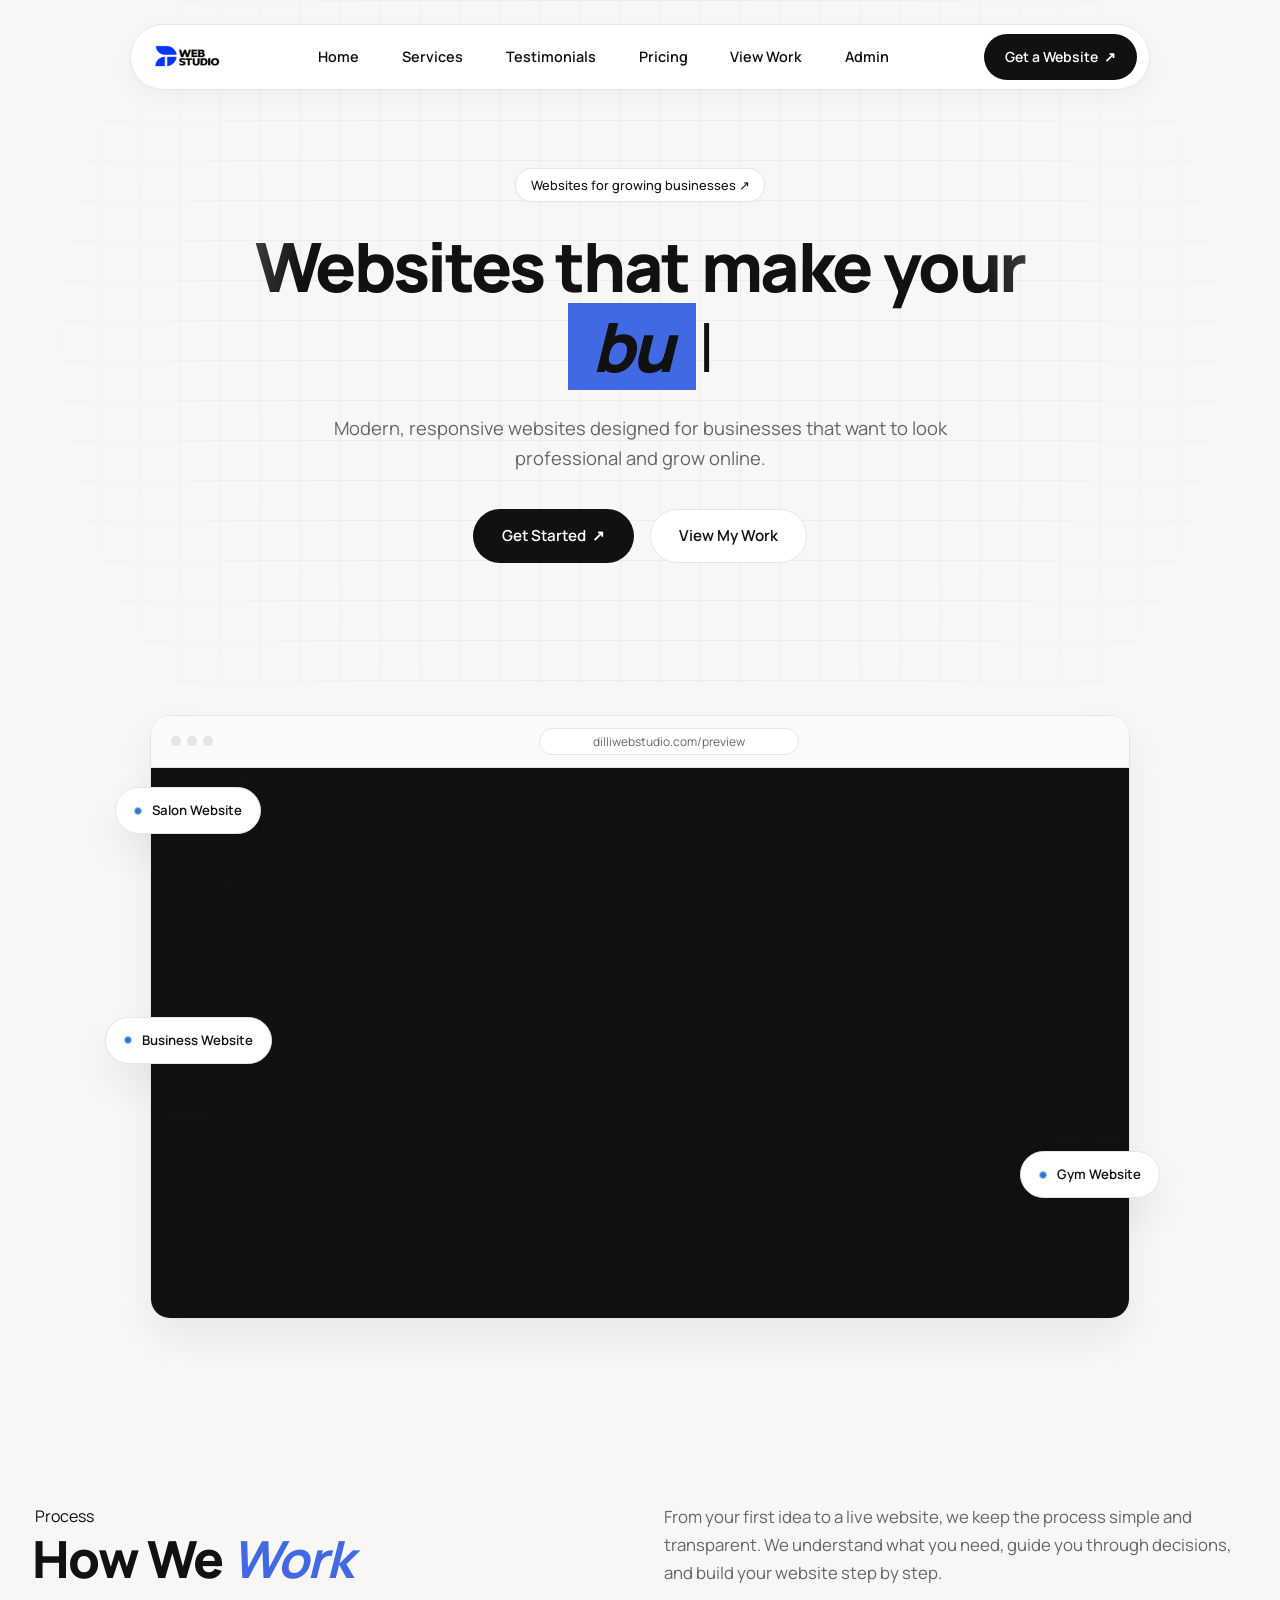
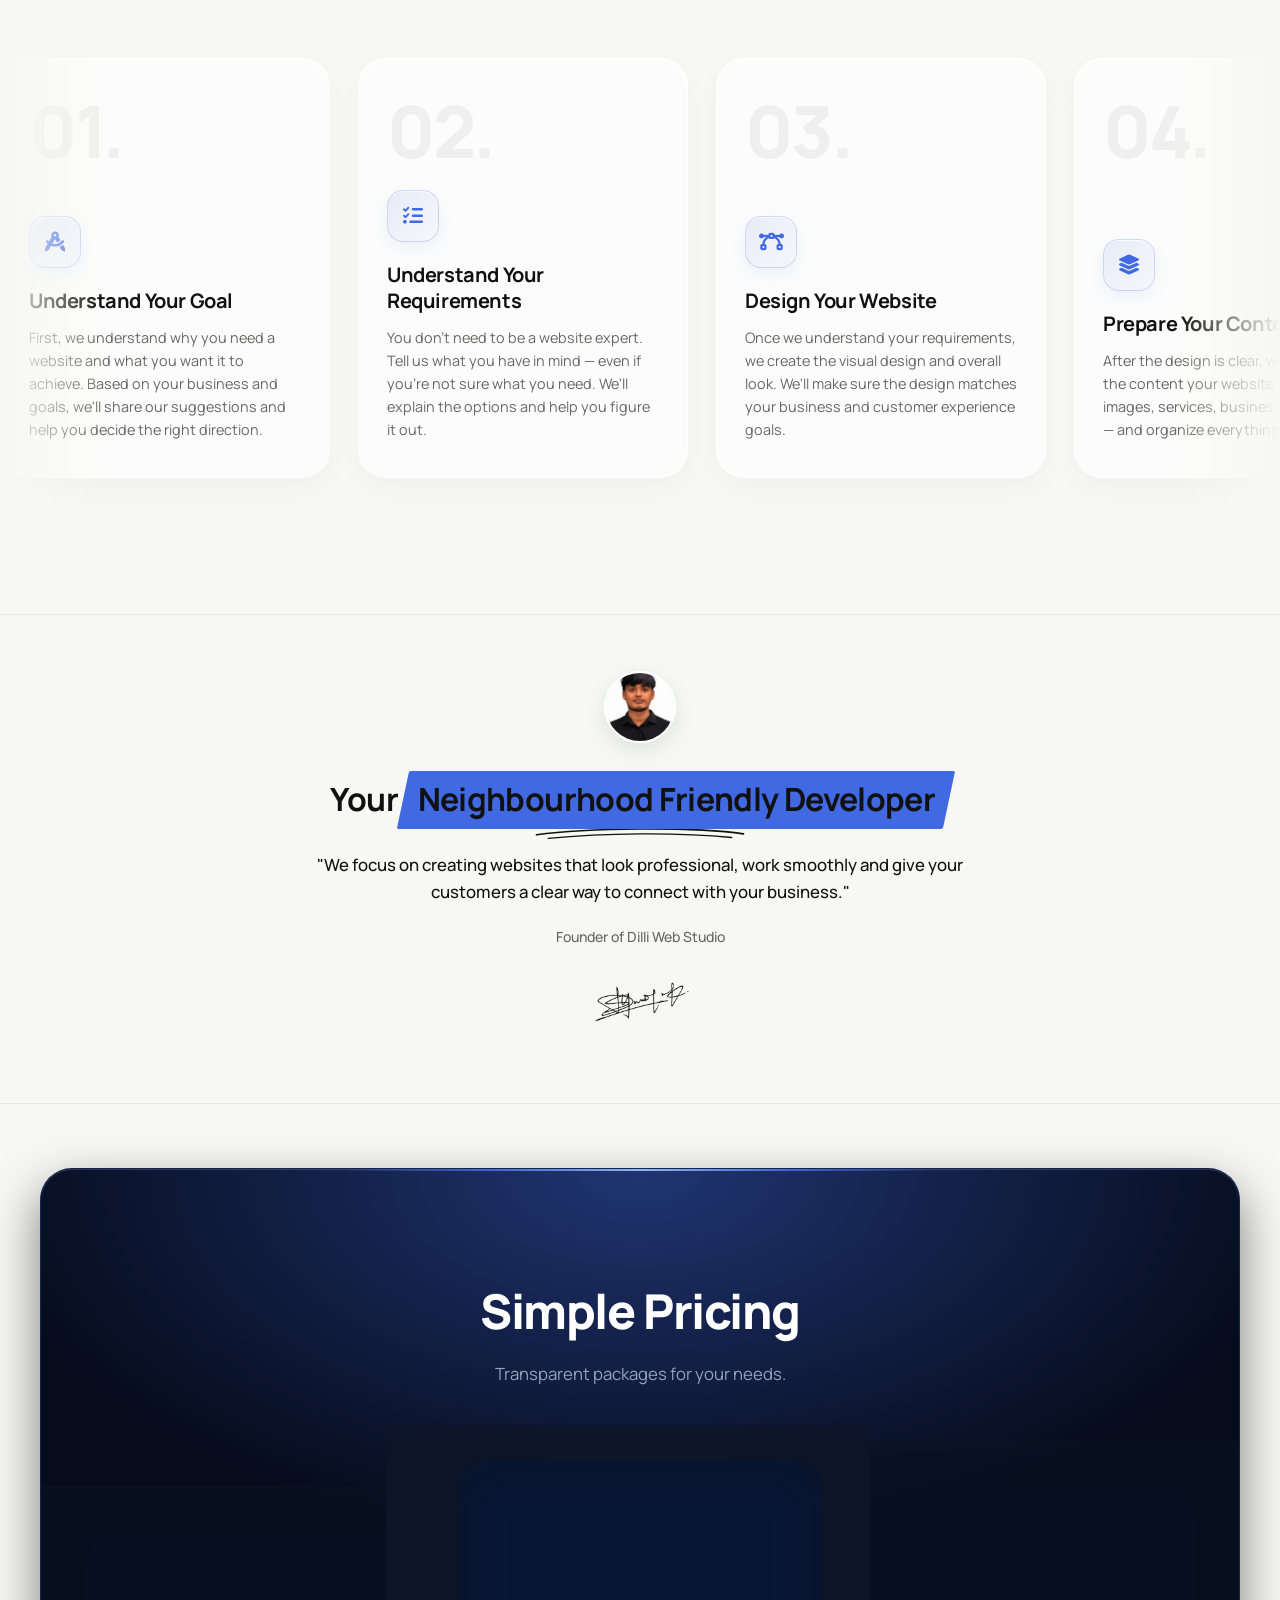
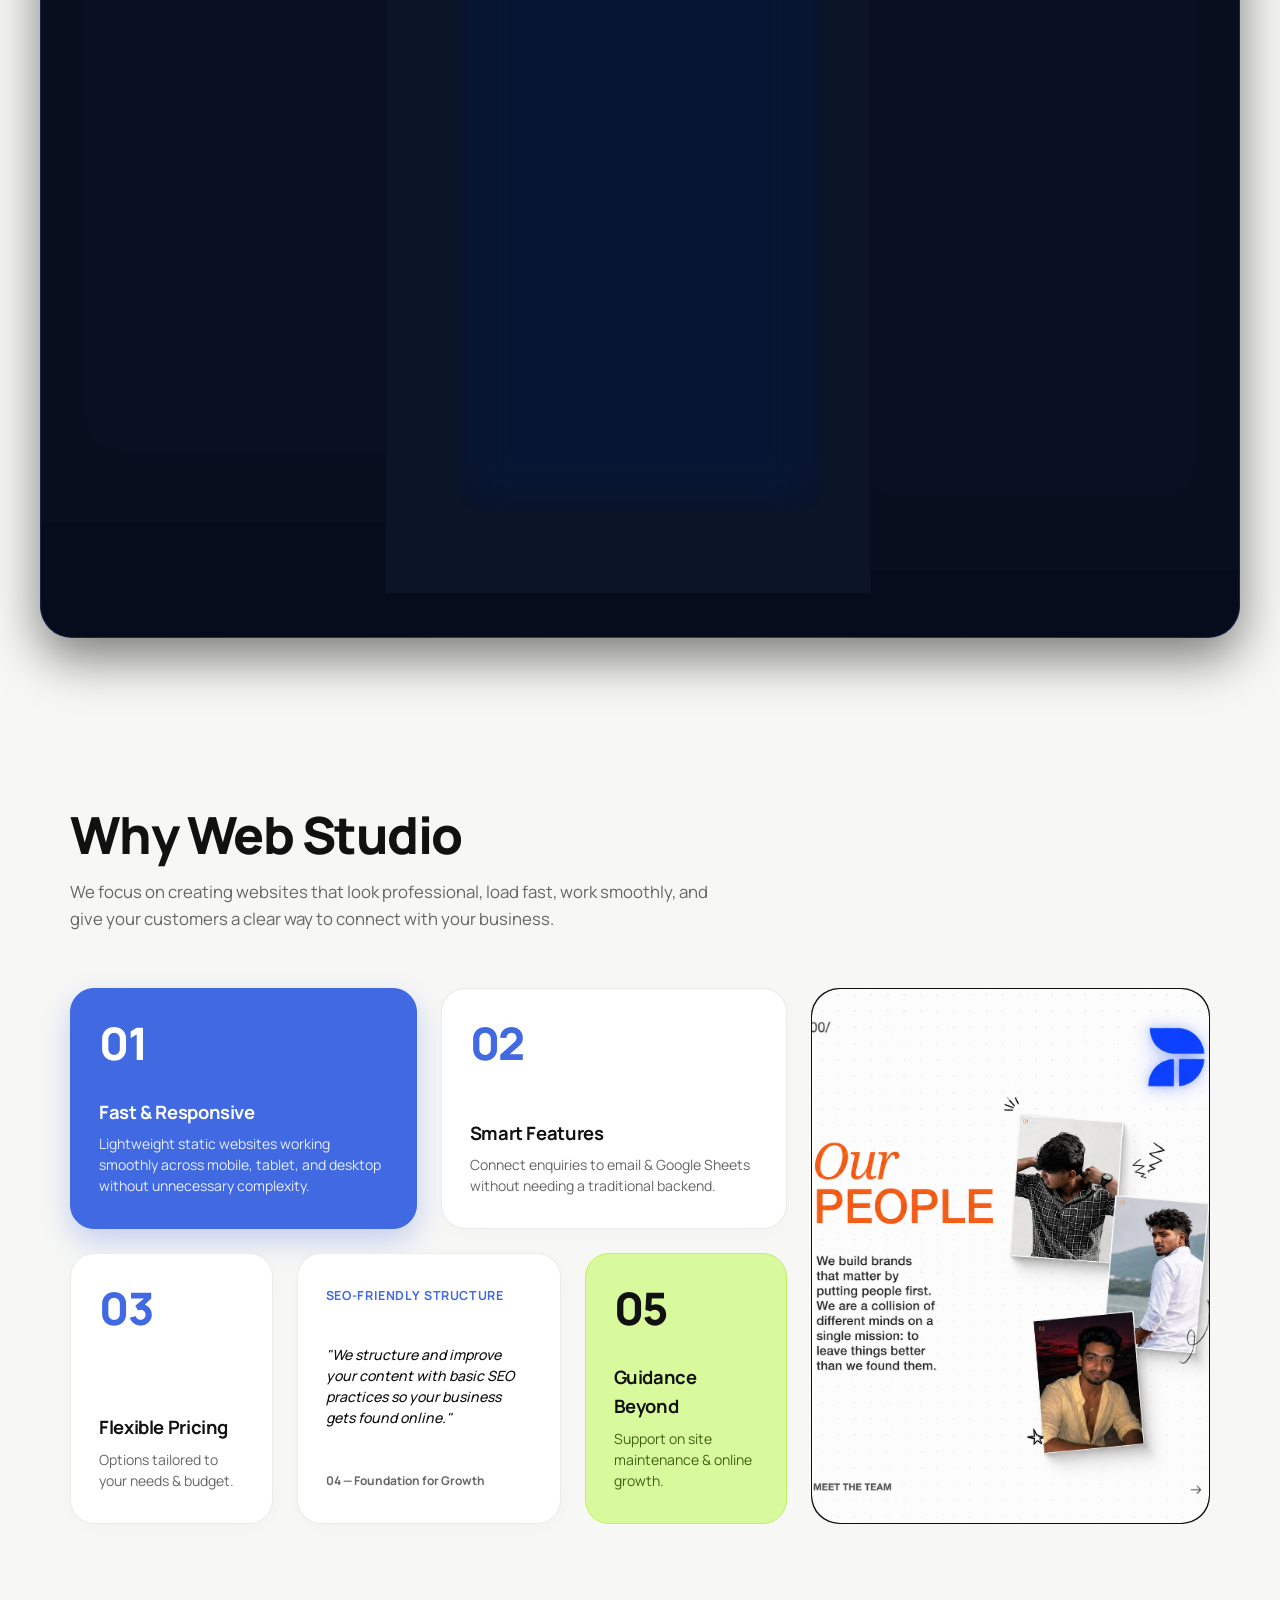
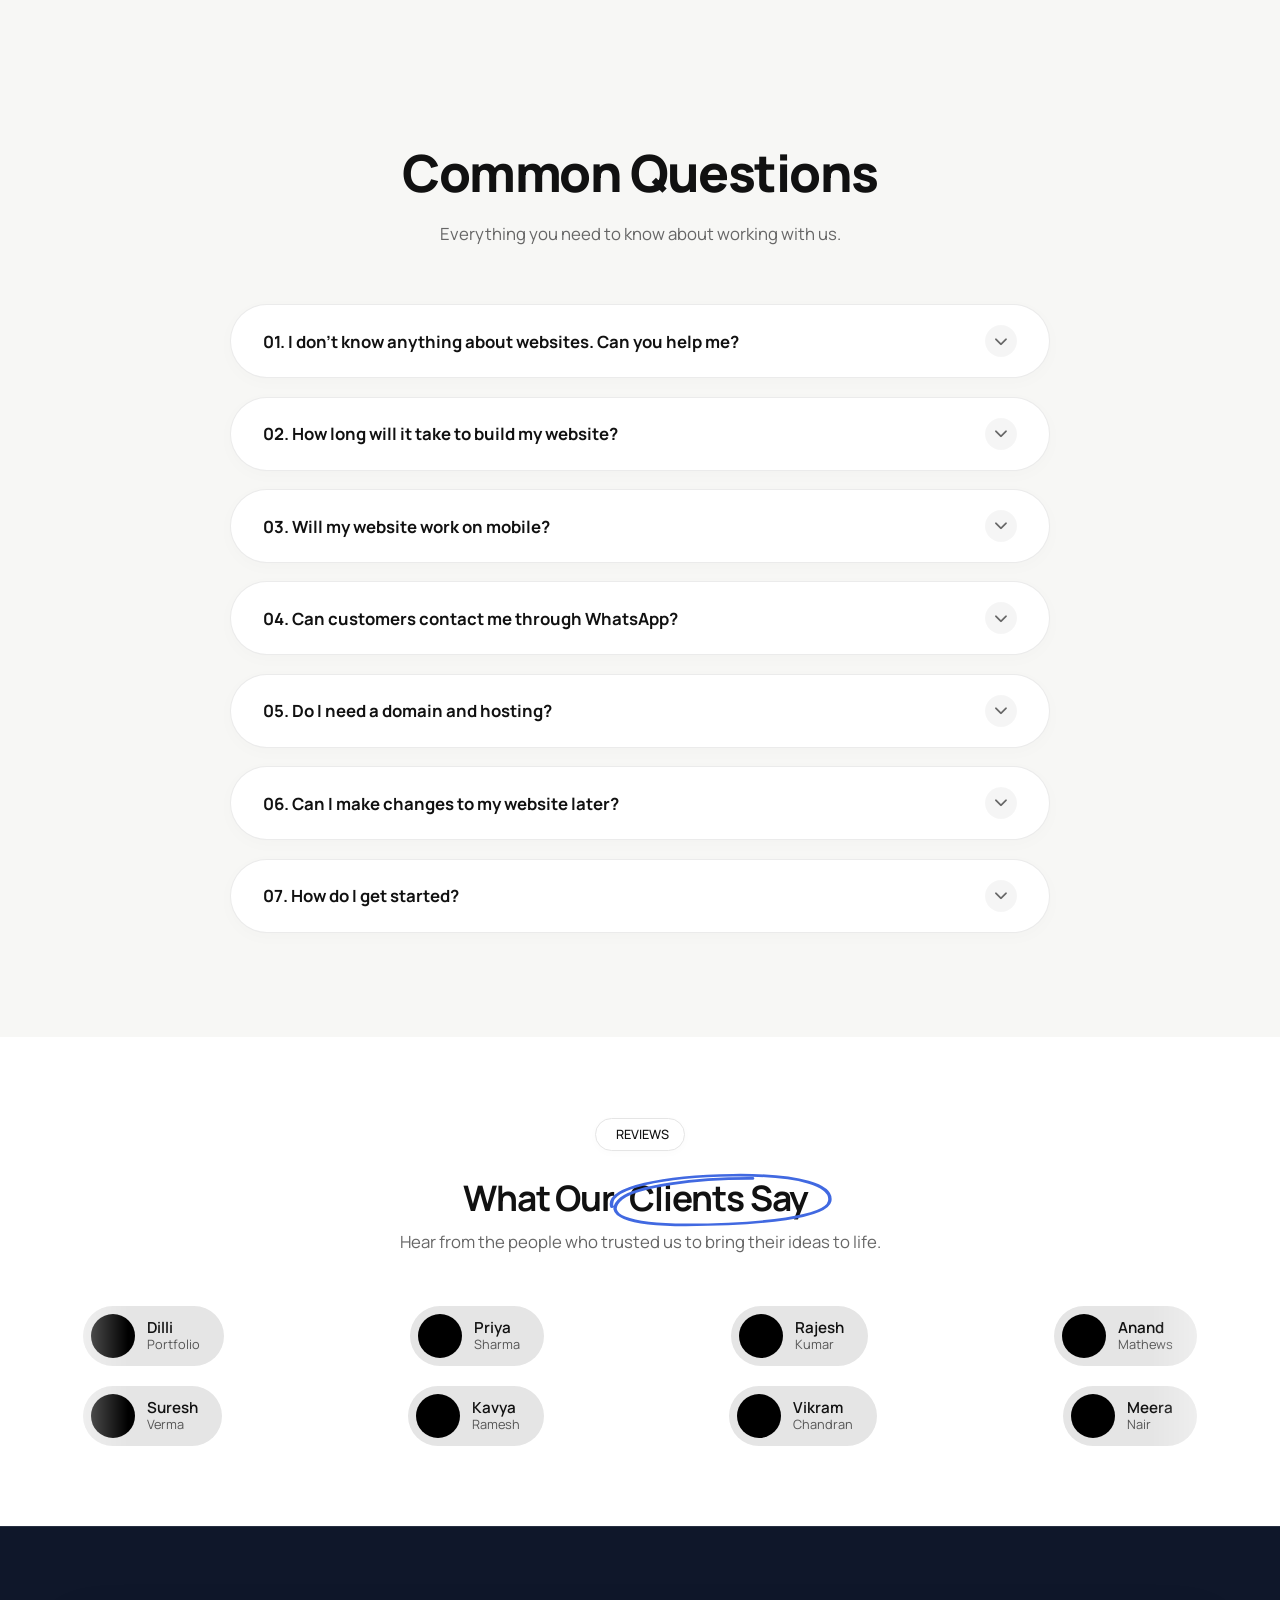
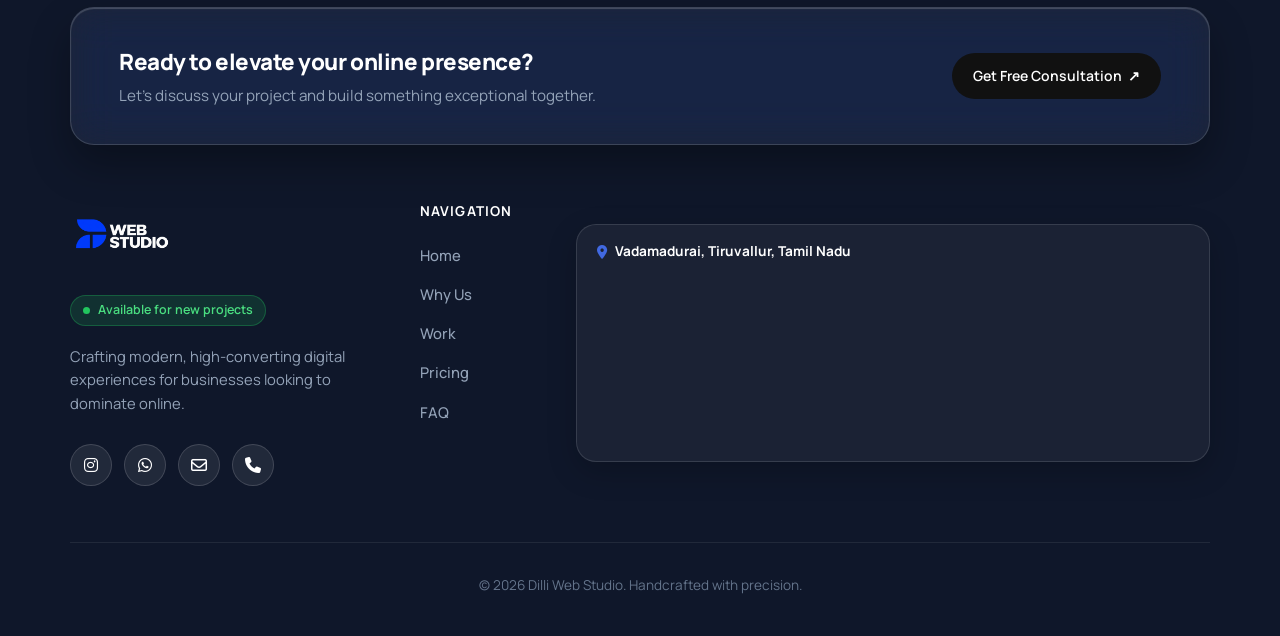
==== commit 2f08f577: "last" ====
--- a/index.html
+++ b/index.html
@@ -12,7 +12,6 @@
 
     <link rel="icon" type="image/png" href="data/WebStudio-FinalLogo2.png">
     <link rel="apple-touch-icon" href="data/WebStudio-FinalLogo2.png">
-
     <!-- Typography: Manrope -->
     <link rel="preconnect" href="https://fonts.googleapis.com">
     <link rel="preconnect" href="https://fonts.gstatic.com" crossorigin>
